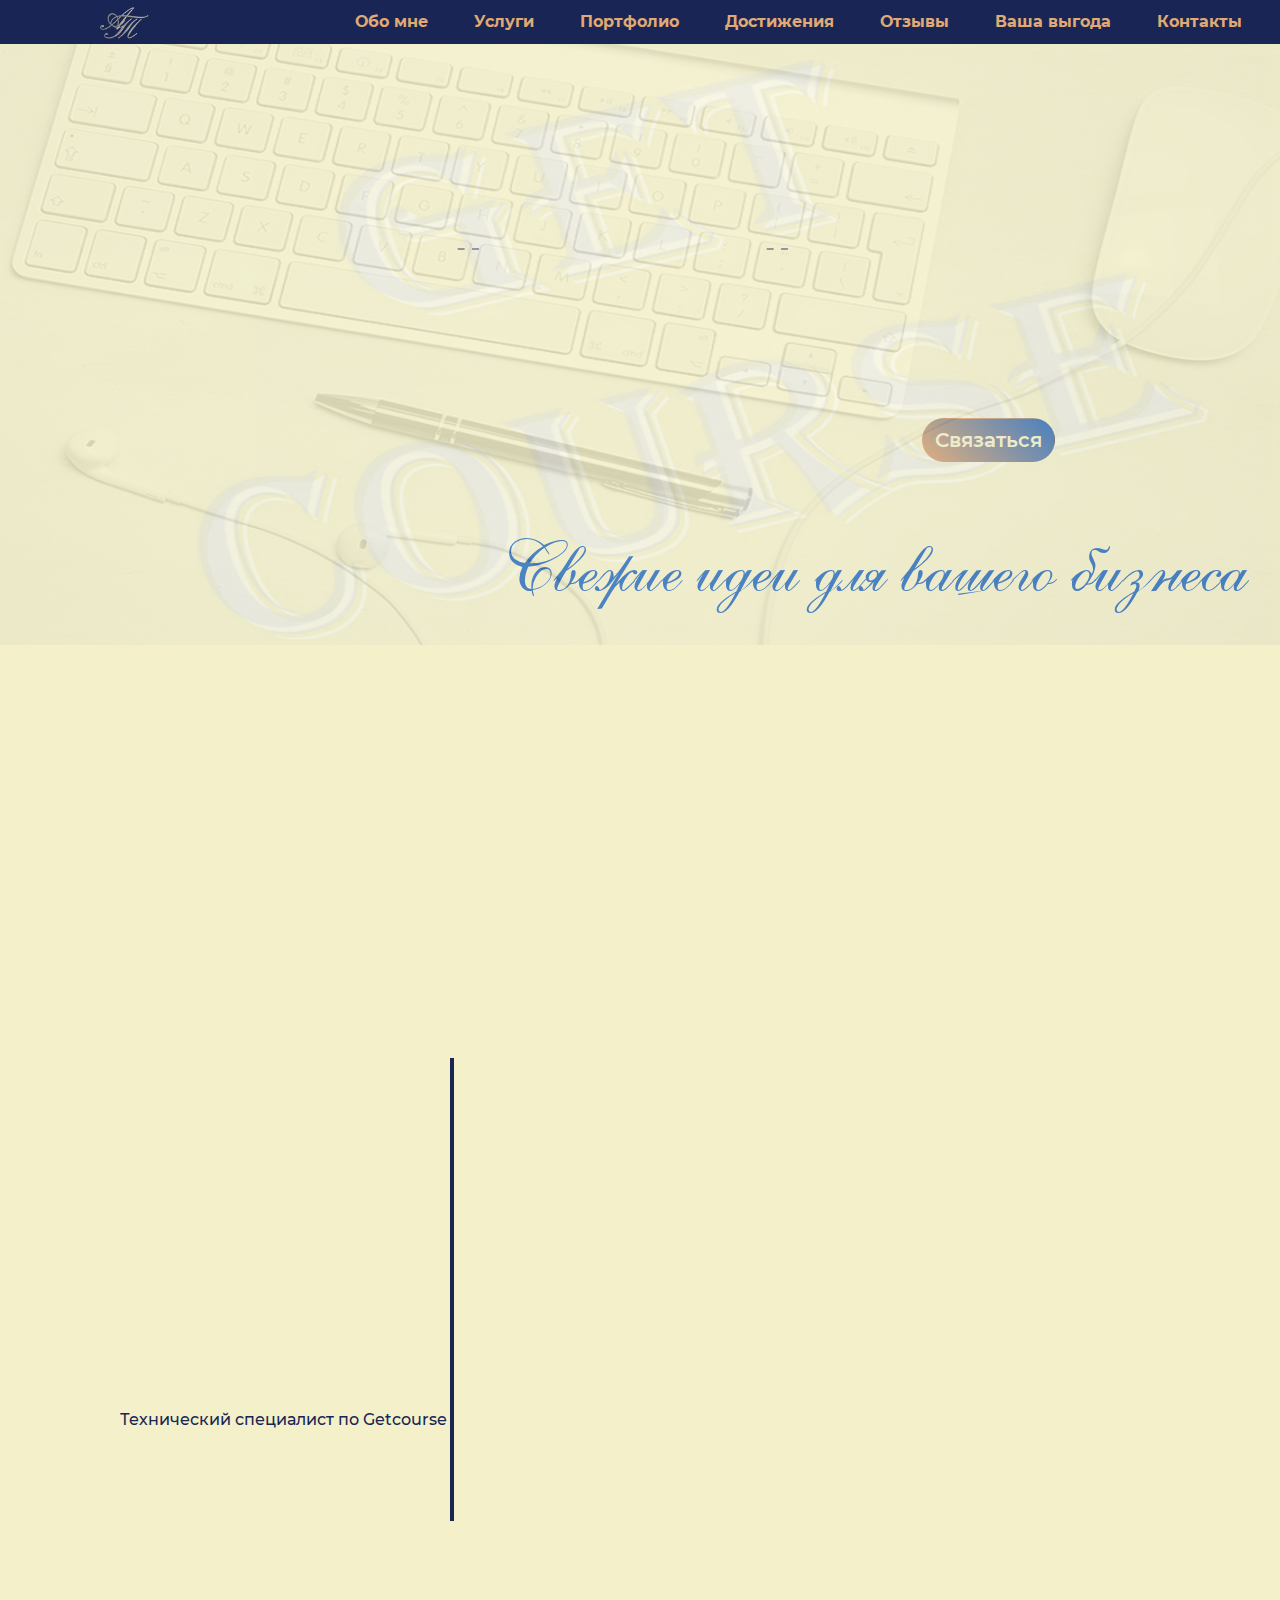
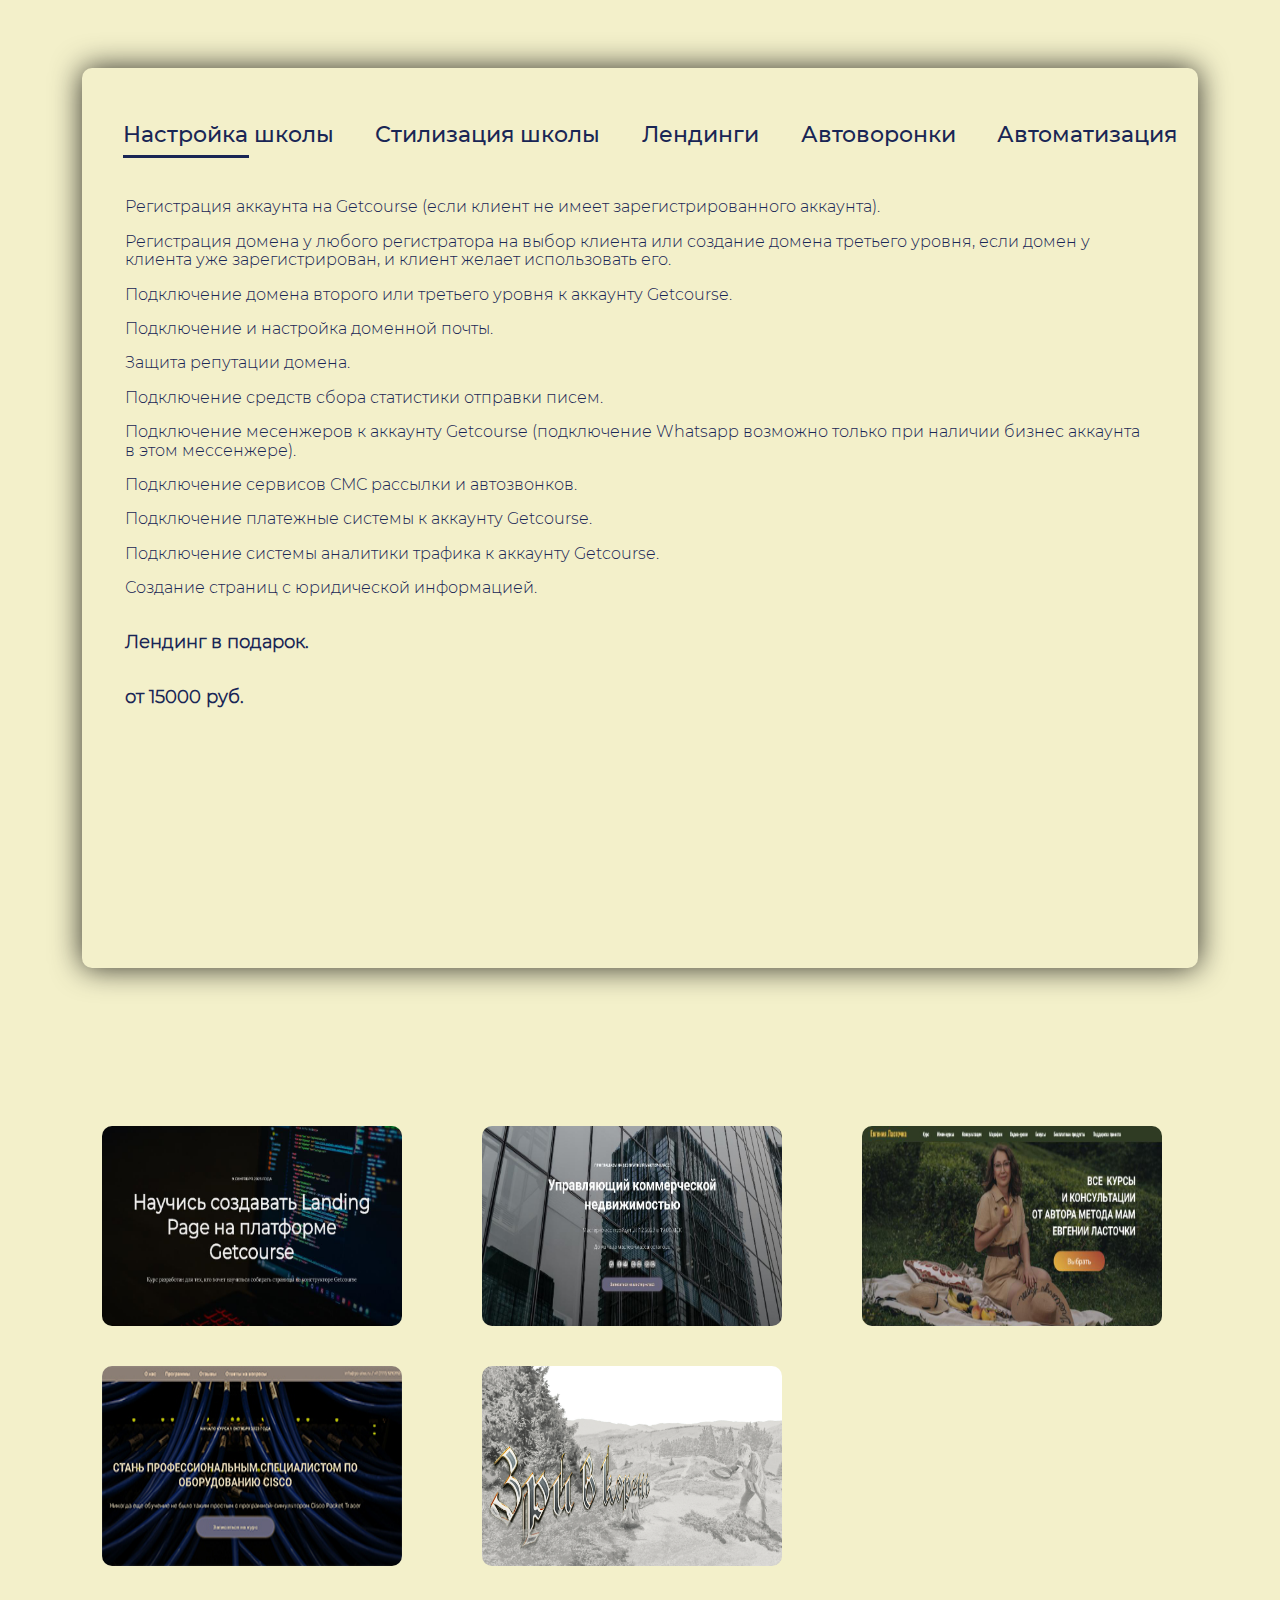
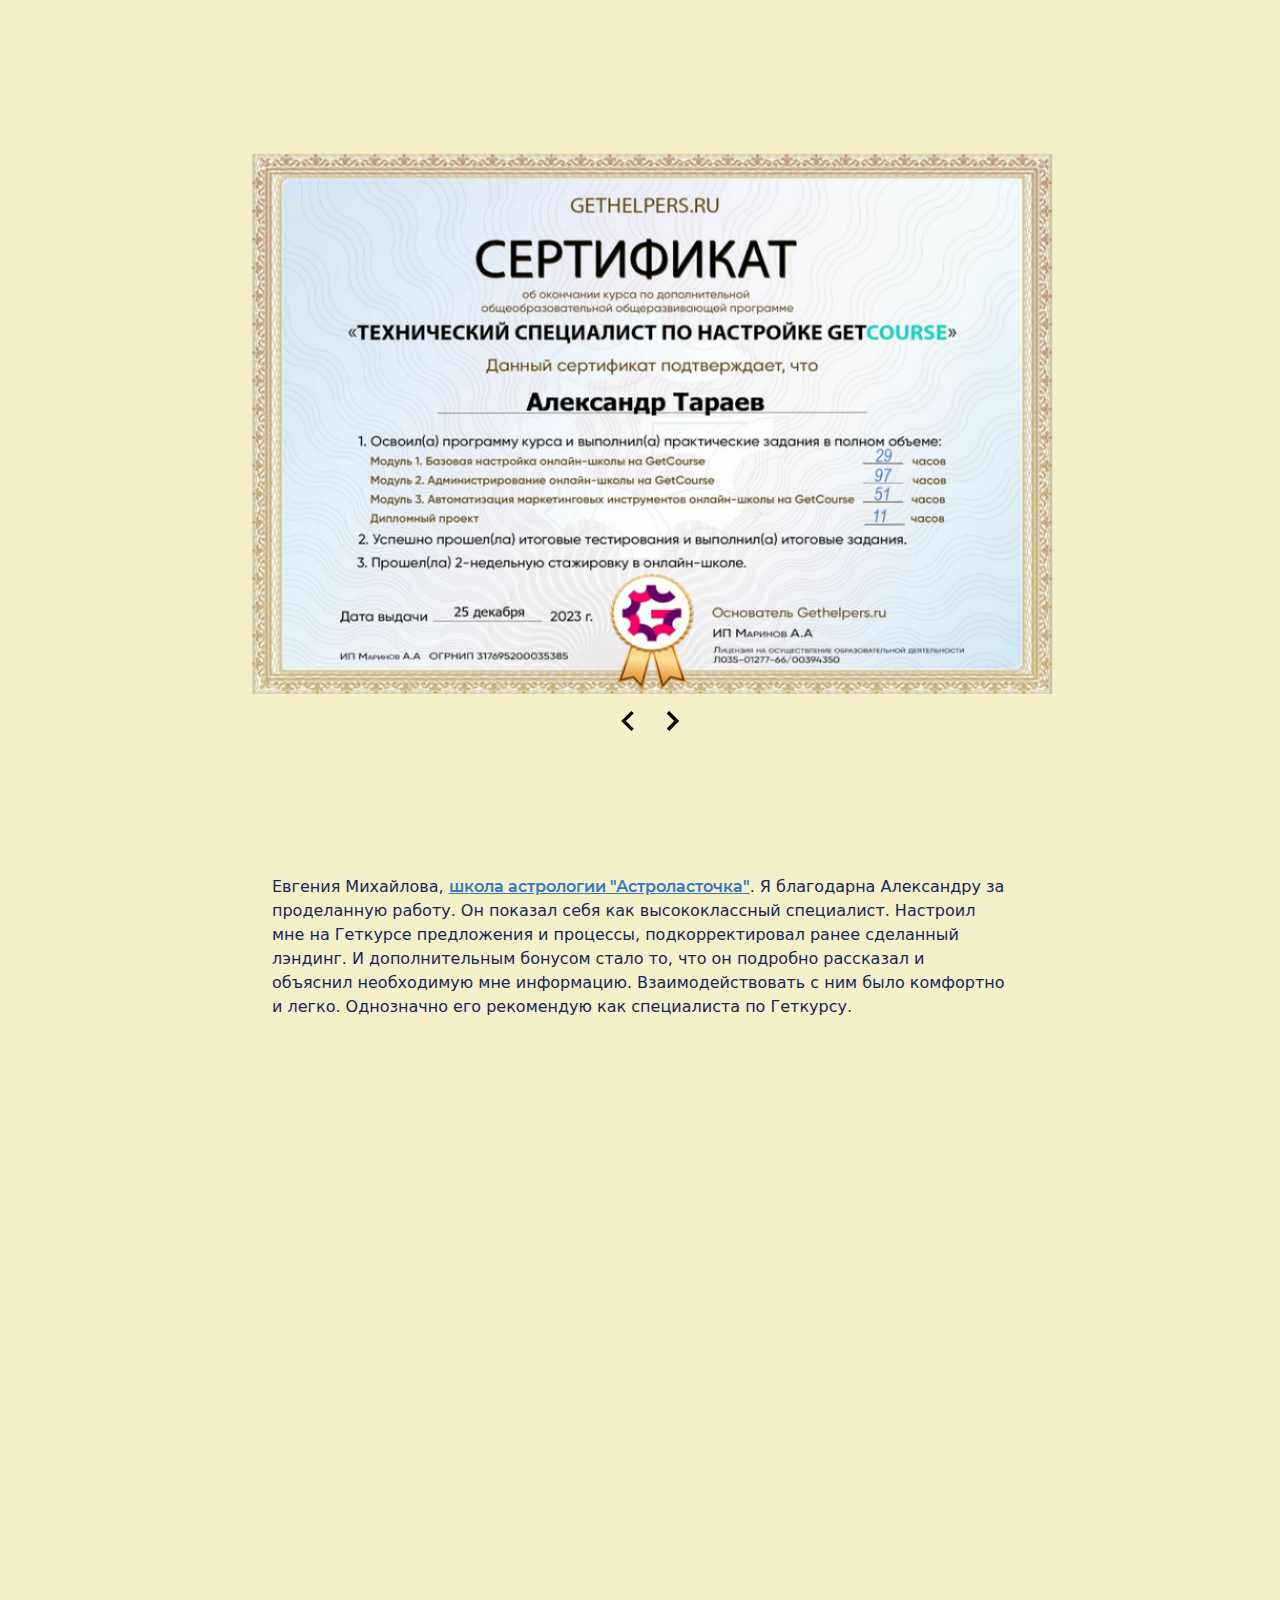
==== index.html @ 16f1591f "rem&benefit1" ====
<!DOCTYPE html>
<html lang="ru">
    <head>
        <meta charset="UTF-8">
        <meta name="viewport" content="width=device-width, initial-scale=1.0">
        <link rel="icon" href="./img/logo/favicon.png" type="image/x-icon">
        <link rel="stylesheet" href="css/bootstrap.min.css">
        <link rel="stylesheet" href="css/animate.min.css">
        <link rel="stylesheet" href="css/owl.carousel.min.css">
        <link rel="stylesheet" href="css/owl.theme.default.min.css">
        <link rel="stylesheet" href="css/style.css">
        <title>Течнический специалист GetCourse</title>
    </head>
    <body>
        <nav class="navbar navbar-expand-lg fixed-top ">
            <a class="navbar-brand" data-value="home" href="#"><img class="nav-logo" src="img/logo/logo_small.png" alt="logo"></a>
            <div class="navbar-collapse " id="navbarSupportedContent">
                <ul class="navbar-nav mr-4 menu">
                    <li class="nav-item menu-item">
                        <a class="nav-link" data-value="about" href="#">Обо мне</a>
                    </li>
                    <li class="nav-item">
                        <a class="nav-link" data-value="services" href="#">Услуги</a>
                    </li>
                    <li class="nav-item">
                        <a class="nav-link" data-value="portfolio" href="#">Портфолио</a>
                    </li>
                    <li class="nav-item">
                        <a class="nav-link" data-value="cert" href="#">Достижения</a>
                    </li>
                    <li class="nav-item">
                        <a class="nav-link" data-value="rem" href="#">Отзывы</a>
                    </li>
                    <li class="nav-item">
                        <a class="nav-link" data-value="benefit" href="#">Ваша выгода</a>
                    </li>
                    <li class="nav-item">
                        <a class="nav-link" data-value="contacts" href="#">Контакты</a>
                    </li>
                </ul>
                <div class="hamburger">
                    <span></span>
                    <span></span>
                    <span></span>
                </div>
            </div>
        </nav>

        <header class="header" id="home">
            <div class="img-wrapper">
                <div class="overlay">
                    <div class="container">
                        <div class="description">
                            <div class="txt-big">
                                <h1>
                                    <b class="text-wrapper row">
                                        <p class="text text-center" id="first">
                                            настройка онлайн школы
                                        </p>
                                    </b>
                
                                    <b class="text-wrapper row">
                                        <p class="text text-center" id="second">
                                            на getcourse под ключ
                                        </p>
                                    </b>
                                </h1>
                            </div>
                            <div class="el row">
                                <div class="offers">
                                    <p class="txt-offer" id="offer1">
                                        настройка школы с нуля
                                    </p>
                                    <p class="txt-offer" id="offer2">
                                        стилизация школы
                                    </p>
                                    <p class="txt-offer" id="offer3">
                                        лендинги
                                    </p>
                                    <p class="txt-offer" id="offer4">
                                        автоворонки
                                    </p>
                                    <p class="txt-offer" id="offer5">
                                        автоматизация
                                    </p>
                                </div>
                                <div class="con">
                                    <form action="#" class="contact-link">
                                        <button  data-value="contacts" class="btn f-btn btn-contact">Связаться</button>
                                    </form>
                                </div>
                            </div>
                            <p class="ideas">
                                Свежие идеи для вашего бизнеса
                            </p>        
                        </div>
                    </div>
                </div>
            </div>
        </header>

        <div class="about" id="about">
            <div class="container">
              <h2 class="text-center header-section wow">Обо мне</h2>
                <div class="row">
                    <!--левая часть-->
                    <div class="col-lg-4 col-md-4 col-sm-12 about-left">
                        <img align="center" src="img/people/IMG_0339_1.jpg" class="img-fluid wow" style="width: 350px; height: 350px;">
                        <span class="text-justify">Технический специалист по Getcourse</span>
                    </div>
                    <!--правая часть-->
                    <div class="col-lg-8 col-md-8 col-sm-12 desc">
                        <div class="col-lg-10 col-md-10 col-sm-12 desc-txt wow">
                            <h3>Александр Тараев</h3>
                            <p>
                                Давайте познакомимся. Меня зовут Александр. Я дипломированный
                                технический специалист по платформе онлайн школ Getcourse. Кроме
                                этого я имею сертификаты по программированию, в частности по веб
                                програмированию. Фотограф - любитель. Хорошо знаю программы компании
                                Adobe: Photoshop, Photoshop Lightroom и Premiera.
                            </p>
                            <p>
                                В своей работе я ориентируюсь на конечного пользователя. Для меня важен
                                прежде всего результат. Всегда открыт для обсуждения проекта и технической
                                помощи. С вниманием отношусь к критике и замечаниям.
                            </p>
                        </div>
                    </div>
                </div>
            </div>
        </div>

        <div class="panel serv" id="services">
            <div class="container">
                <h2 class="text-center header-section wow">Услуги</h2>
                <div class="info-srv info-section col-lg-12 col-md-12 col-sm-12">
                    <div class="info-header-srv">
                        <div class="info-header-tab-srv info-header-tab-active-srv">Настройка школы</div>
                        <div class="info-header-tab-srv">Стилизация школы</div>
                        <div class="info-header-tab-srv">Лендинги</div>
                        <div class="info-header-tab-srv">Автоворонки</div>
                        <div class="info-header-tab-srv">Автоматизация</div>
                    </div>
                    <div class="description-srv fade show">
                        <div class="description-text-srv">
                            <p>Регистрация аккаунта на Getcourse (если клиент не имеет зарегистрированного аккаунта).</p>
                            <p>Регистрация домена у любого регистратора на выбор клиента или создание домена третьего уровня, если домен у клиента уже зарегистрирован, и клиент желает использовать его.</p>
                            <p>Подключение домена второго или третьего уровня к аккаунту Getcourse.</p>
                            <p>Подключение и настройка доменной почты.</p>
                            <p>Защита репутации домена.</p>
                            <p>Подключение средств сбора статистики отправки писем.</p>
                            <p>Подключение месенжеров к аккаунту Getcourse (подключение Whatsapp возможно только при наличии бизнес аккаунта в этом мессенжере).</p>
                            <p>Подключение сервисов СМС рассылки и автозвонков.</p>
                            <p>Подключение платежные системы к аккаунту Getcourse.</p>
                            <p>Подключение системы аналитики трафика к аккаунту Getcourse.</p>
                            <p>Создание страниц с юридической информацией.</p><br>
                            <p class="blink">Лендинг в подарок.</p><br>
                            <p class="price">от 15000 руб.</p>
                        </div>
                    </div>
                    <div class="description-srv fade show">
                        <div class="description-text-srv">
                            <p>У каждой школы должен быть свой фирменный стиль, свои логотипы,
                                цветовая гамма страниц. Этому стилю должны соответствовать и
                                доступы к тренингам и урокам. Getcourse позволяет это реализовать
                                в полной мере.
                            </p><br>
                            <p>Разработка макета стартовой страницы и согласование его с клиентом.</p>
                            <p>Верстка стартовой страницы согласно макету.</p>
                            <p>Разработка логотипа школы (по желанию).</p>
                            <p>Настройка элементов меню согласно выбранной цветовой гамме</p>
                            <p>Настройка внешнего вида страниц с уроками и тренингами.</p><br>
                            <p class="price">от 25000 руб.</p>
                        </div>
                    </div>
                    <div class="description-srv fade show">
                        <div class="description-text-srv">
                            <p>Анализ рынка и конкурентов.</p>
                            <p>Разработка макета страницы и согласование его с клиентом.</p>
                            <p>Если клиент не предоставляет графическую информацию, поиск этой информации на фотостоках.</p>
                            <p>В случае необходимости, дизайн элементов, разработка логотипа и т. д.</p>
                            <p>Верстка страницы согласно макету.</p>
                            <p>В случае необходимости, регистрация домена и привязка домена к аккаунту Getcourse.</p>
                            <p>В случае необходимости размещение страницы у хостера.</p><br>
                            <p class="blink1">* Если вы страницу размещаете на Getcourse, вы должны предоставить мне доступ к аккаунту на Getcourse.</p>
                            <p class="blink1">* На Tilda я верстаю страницу под вашим аккаунтом.</p><br>
                            <p class="price">от 15000 руб.</p>
                        </div>
                    </div>
                    <div class="description-srv fade show">
                        <div class="description-text-srv">
                            <p>Анализ рынка и конкурентов.</p>
                            <p>Взаимодействие с вашим маркетологом.</p>
                            <p>Создание и настройка автовебинаров.</p>
                            <p>Оформление вебинарной комнаты.</p>
                            <p>Создание прогревающих и дожимных рассылок.</p>
                            <p>Создание и настройка обрабатывающих процессов.</p>
                            <p>Настройка аналитики по воронкам.</p>
                            <p>Корректировка воронок в случае необходимости.</p><br>
                            <p class="price">от 25000 руб.</p>
                        </div>
                    </div>
                    <div class="description-srv fade show">
                        <div class="description-text-srv">
                            <p>Создание и настройка автовебинаров.</p>
                            <p>Создание и настройка рассылок и последовательностей рассылок.</p>
                            <p>Сборка автоворонок.</p>
                            <p>Настройка расписания тренингов.</p>
                            <p>Автоматизация доступа учеников к тренингам и урокам.</p>
                            <p>Настройка дипломов.</p>
                            <p>Автоматическая выдача дипломов.</p>
                            <p>Геймификация.</p>
                            <p>Создание, настройка и тестирование процессов.</p>
                            <p>Автоматизация обработки заказов.</p>
                            <p class="price">от 15000 руб.</p>
                        </div>
                    </div>
                </div>
            </div>
        </div>

        <div class="portfolio" id="portfolio">
            <h2 class="text-center header-section wow">Портфолио</h2>
            <div class="container">
                <div class="fon-port portfolio-section">
                    <div class="row portfolio-fon">
                        <div class="col-lg-4 col-md-4 col-sm-12">
                            <a href="https://gc-alex.ru/lpwebinar" target="_blank"><img align="center" src="img/Portfolio/2.jpg" class="img-fluid" style="width: 300px; height: 200px;" alt="Создание лэндингов"></a>
                        </div>
                        <div class="col-lg-4 col-md-4 col-sm-12">
                            <a href="https://gc-alex.ru/building" target="_blank"><img align="center" src="img/Portfolio/3.jpg" class="img-fluid" style="width: 300px; height: 200px;" alt="Рынок недвижимости"></a>
                        </div>
                        <div class="col-lg-4 col-md-4 col-sm-12">
                            <a href="https://astrolastochka.ru/products" target="_blank"><img align="center" src="img/Portfolio/4.jpg" class="img-fluid" style="width: 300px; height: 200px;" alt="Школа астрологии"></a>
                        </div>
                        <div class="col-lg-4 col-md-4 col-sm-12">
                            <a href="https://gc-alex.ru/cisco" target="_blank"><img align="center" src="img/Portfolio/cisco.jpg" class="img-fluid" style="width: 300px; height: 200px;" alt="Cisco"></a>
                        </div>
                        <div class="col-lg-4 col-md-4 col-sm-12">
                            <a href="https://kprutkov.ru" target="_blank"><img align="center" src="img/Portfolio/prutkov.png" class="img-fluid" style="width: 300px; height: 200px;" alt="Путешествтия"></a>
                        </div>
                    </div>
                </div>
            </div>
        </div>

        <div class="cert" id="cert">
            <h2 class="text-center header-section wow">Достижения</h2>
            <div class="container">
                <div class="row cert-section">
                    <div class="owl-carousel owl-theme" id="slider">
                        <div class="slide" id="slide1"><img src="img/certificates/cert1.png" alt="" style="width: 800px; height: 540px;"></div>
                        <div class="slide" id="slide2"><img src="img/certificates/cert2.jpg" alt="" style="width: 800px; height: 540px;"></div>
                        <div class="slide" id="slide3"><img src="img/certificates/cert3.jpg" alt="" style="width: 800px; height: 540px;"></div>
                        <div class="slide" id="slide4"><img src="img/certificates/cert4.jpg" alt="" style="width: 800px; height: 540px;"></div>
                        <div class="slide" id="slide5"><img src="img/certificates/cert5.jpg" alt="" style="width: 800px; height: 540px;"></div>
                        <div class="slide" id="slide6"><img src="img/certificates/cert6.jpg" alt="" style="width: 800px; height: 540px;"></div>
                    </div>
                </div>
            </div>
        </div>

        <div class="rem" id="rem">
            <h2 class="text-center header-section rem-header wow">Отзывы</h2>
            <div class="container">
                <div class="rem-section">
                    <div class="row">
                        <div class="col-lg-2 col-md-2 col-sm-2">
                            <img align="center" src="img/people/evgeniya.jpg" class="img-fluid wow">
                        </div>
                        <div class="col-lg-8 col-md-8 col-sm-8">
                            <p>
                                Евгения Михайлова,
                                <a href="https://astrolastochka.ru/products" target="_blank" class="txt-rem">школа астрологии "Астроласточка"</a>.
                                Я благодарна Александру за проделанную работу. Он
                                показал себя как высококлассный специалист. Настроил
                                мне на Геткурсе предложения и процессы, подкорректировал
                                ранее сделанный лэндинг. И дополнительным бонусом стало
                                то, что он подробно рассказал и объяснил необходимую мне
                                информацию. Взаимодействовать с ним было комфортно и
                                легко. Однозначно его рекомендую как специалиста по Геткурсу.
                            </p>
                        </div>
                    </div>
                </div>
            </div>
        </div>

        <div class="benefit" id="benefit">
            <h2 class="text-center header-section wow">Почему стоит со мной работать</h2>
            <div class="container">
                <div class="benefit-section">
                    <div class="row">
                        <div class="col-lg-4 col-md-4 col-sm-12 benefit-txt benefit-txt-left wow">
                            <p id="first-ben" class="p-txt">
                                Открытость. Всегда открыт для обсуждения проекта и поиска
                                оптимального решения поставленной задачи. Сотрудничество
                                в "слепую" - плохая практика, тогда как общение с заказчиком
                                помогает лучше понять задачу, её нюансы и объём.
                            </p>
                        </div>
                        <div class="col-lg-4 col-md-4 col-sm-12 benefit-txt benefit-txt-right wow">
                            <p id="second-ben" class="p-txt">
                                Индивидуальный подход к каждому заказчику. Не люблю делать
                                все под копирку. Стараюсь сделать так, чтоб ваша школа
                                выгодно отличалась от конкурентов.
                            </p>
                        </div>
                    </div>
                    <div class="row">
                        <div class="col-lg-4 col-md-4 col-sm-12 benefit-txt benefit-txt-left wow">
                            <p id="third-ben" class="p-txt">
                                Экономия времени. Вам не придется разбираться в
                                технических настройках платформы. Вы ставите задачу —
                                я предлагаю оптимальные варианты решения.
                            </p>
                        </div>
                        <div class="col-lg-4 col-md-4 col-sm-12 benefit-txt benefit-txt-right wow">
                            <p id="fourth-ben" class="p-txt">
                                Я не сторонник формулы "Все так делают". Стандартные
                                настройки - не всегда хорошо. Я настраиваю школу под
                                конкретные задачи заказчика. Все мои настройки отвечают
                                двум извечным вопросам "Зачем это сделано?" и "Почему
                                именно так?" на все 100%.
                            </p>
                        </div>
                    </div>
                    <div class="row">
                        <div class="col-lg-4 col-md-4 col-sm-12 benefit-txt benefit-txt-left wow">
                            <p id="fifth-ben" class="p-txt">
                                Я прекрасно понимаю, что ваши сотрудники не должны
                                вникать в технические настройки школы. Поэтому в течении
                                работы с вашим проектом я провожу обучающие зум конференции
                                с вашими сотрудниками.
                            </p>
                        </div>
                        <div class="col-lg-4 col-md-4 col-sm-12 benefit-txt benefit-txt-right wow">
                            <p id="sixth-ben" class="p-txt">
                                Геткурс - сложная, постоянно меняющаяся и развивающаяся
                                платформа. Если при очередном апгрейде Геткурса что-то
                                перестает правильно работать, я осуществляю 3 месячную
                                бесплатную техническую поддержку.
                            </p>
                        </div>
                    </div>
                </div>
            </div>
        </div>

        <script type="text/javascript" src="js/jquery-3.7.1.min.js"></script>
        <script type="text/javascript" src="js/bootstrap.min.js"></script>
        <script src="js/owl.carousel.min.js"></script>
        <script src="js/wow.min.js"></script>
        <!-- <script src="js/lib/nodemailer.js"></script> -->
        <script type="text/javascript" src='js/main.js'></script>
    </body>
</html>
---- css/style.css ----
@font-face {
    font-family: 'Asylbek';
    src: url("../fonts/vAsylm02.ttf") format("truetype");
    font-weight: normal;
    font-style: normal;
}

@font-face {
    font-family: 'Montserrat 300';
    src: url("../fonts/Montserrat-Light.ttf") format("truetype");
    font-weight: 300;
    font-style: normal;
}

@font-face {
    font-family: 'Montserrat 400';
    src: url("../fonts/Montserrat-Regular.ttf") format("truetype");
    font-weight: 400;
    font-style: normal;
}

@font-face {
    font-family: 'Montserrat 500';
    src: url("../fonts/Montserrat-Medium.ttf") format("truetype");
    font-weight: 500;
    font-style: normal;
}

@font-face {
    font-family: 'Montserrat 600';
    src: url("../fonts/Montserrat-SemiBold.ttf") format("truetype");
    font-weight: 600;
    font-style: normal;
}

@font-face {
    font-family: 'Montserrat 700';
    src: url("../fonts/Montserrat-Bold.ttf") format("truetype");
    font-weight: 700;
    font-style: normal;
}

@font-face {
    font-family: 'Montserrat 800';
    src: url("../fonts/Montserrat-ExtraBold.ttf") format("truetype");
    font-weight: 800;
    font-style: normal;
}

@font-face {
    font-family: 'Montserrat 900';
    src: url("../fonts/Montserrat-Black.ttf") format("truetype");
    font-weight: 900;
    font-style: normal;
}

body{
	padding: 0;
	margin: 0;
	background-color:#F3F0CA;
    color: #192655;
    overflow-x: hidden;
}

.fade {
    -webkit-animation-name: fade;
            animation-name: fade;
    -webkit-animation-duration: 3.5s;
            animation-duration: 3.5s;
    -webkit-animation-name: fade;
    -webkit-animation-duration: 3.5s;
}

@-webkit-keyframes fade {
    from {
      opacity: 0;
    }
    to {
      opacity: 1;
    }
}

@keyframes fade {
    from {
      opacity: 0;
    }
    to {
      opacity: 1;
    }
}

html,h1,h2,h3,h4,h5,h6{
	font-family: "Montserrat 800";
}

a {
    font-family: "Montserrat 700";
    color: #E1AA74;
}

::-webkit-scrollbar {
  width: 20px;
}

/* Track */
::-webkit-scrollbar-track {
  box-shadow: inset 0 0 5px grey;
  border-radius: 10px;
}

::-webkit-scrollbar {
    width: 15px;
}

/* Handle */
::-webkit-scrollbar-thumb {
  background: #E1AA74;
  border-radius: 10px;
}

.navbar {
    background:#192655;
    height: 44px;
}

.nav-link , .navbar-brand {
    color: #E1AA74;
    cursor: pointer;
}

.nav-logo {
    margin-top: 2px;
    margin-left: 100px;
    height: 32px;
}

.nav-link {
    margin-right: 30px !important;
}

.nav-link:hover {
    background: #E1AA74;
    color: #3876BF;
}

.navbar-collapse {
    justify-content: flex-end;
}

.navbar-toggler {
     background:#F3F0CA !important;
}

.hamburger {
    display: none;
}

.header {
    height: 645px;
}

.img-wrapper {
    position: relative;
    height: 645px;
    width: 100%;
    left: 0 !important;
    top: 0 !important;
    background:url(../img/bg/headerback.jpg) no-repeat;
    background-size: 100% 645px !important;
}

.overlay {
    position: absolute;
    height: 645px;
    width: 100%;
    left: 0;
    top: 0;
    background-image: url('../img/bg/getcorse.jpg');
    background-size: 100% 645px !important;
    opacity: 0.87;
}

.txt-big {
    height: 208px;
    margin-top: 130px;
}

h1 {
    font-size: 52px;
    color: #192655;
    line-height: 1.7;
    position: absolute;
    text-align: center;
    top: 250px;
    left: 650px;
    transform: translate(-50%, -50%);
    text-transform: uppercase;
    width: 900px;
}

h1 em {
  white-space: nowrap;
}

.text-wrapper{
  overflow: hidden;
  display: block;
}

.text{
  animation: slideUp 1s forwards;
  display: inline-block;
  transform: translateY(100%);
}

h1 .text-wrapper:nth-of-type(1) .text{
  animation-delay: 0s;
}

h1 .text-wrapper:nth-of-type(2) .text{
  animation-delay: 0.5s;
}

@keyframes slideUp {
  0% {
    transform: translateY(100%);
    opacity: 0;
  }
  100% {
    transform: translateY(0%);
    opacity: 1;
  }
}

.txt-offer {
    position: absolute;
    padding-top: 0;
    margin-top: 0;
    color: #192655;
    font-family: 'Montserrat 400';
    font-size: 18px;
    text-transform: uppercase;
}

#offer1 {
    top: 380px;
    transform: translateY(-50%);
    margin-left: -500px;
    -webkit-animation-name: offer1;
            animation-name: offer1;
    -webkit-animation-duration: 1.5s;
            animation-duration: 1.5s;
    -webkit-animation-fill-mode: forwards;
            animation-fill-mode: forwards;
    -webkit-animation-delay: 0.3s;
            animation-delay: 0.3s;
}

@keyframes offer1 {
    0% {
      margin-left: -500px;
    }
    100% {
        margin-left: 149px;
    }
}

@-webkit-keyframes offer1 {
    0% {
        margin-left: -500px;
      }
      100% {
          margin-left: 149px;
      }  
}

#offer2 {
    top: 405px;
    transform: translateY(-50%);
    margin-left: -500px;
    -webkit-animation-name: offer2;
            animation-name: offer2;
    -webkit-animation-duration: 1.5s;
            animation-duration: 1.5s;
    -webkit-animation-fill-mode: forwards;
            animation-fill-mode: forwards;
    -webkit-animation-delay: .6s;
            animation-delay: .6s;
}

@keyframes offer2 {
    0% {
      margin-left: -500px;
    }
    100% {
        margin-left: 149px;
    }
}

@-webkit-keyframes offer2 {
    0% {
        margin-left: -500px;
      }
      100% {
          margin-left: 149px;
      }  
}

#offer3 {
    top: 430px;
    transform: translateY(-50%);
    margin-left: -500px;
    -webkit-animation-name: offer3;
            animation-name: offer3;
    -webkit-animation-duration: 1.5s;
            animation-duration: 1.5s;
    -webkit-animation-fill-mode: forwards;
            animation-fill-mode: forwards;
    -webkit-animation-delay: .9s;
            animation-delay: .9s;
}

@keyframes offer3 {
    0% {
      margin-left: -500px;
    }
    100% {
        margin-left: 149px;
    }
}

@-webkit-keyframes offer3 {
    0% {
        margin-left: -500px;
      }
      100% {
          margin-left: 149px;
      }  
}

#offer4 {
    top: 455px;
    transform: translateY(-50%);
    margin-left: -500px;
    -webkit-animation-name: offer4;
            animation-name: offer4;
    -webkit-animation-duration: 1.5s;
            animation-duration: 1.5s;
    -webkit-animation-fill-mode: forwards;
            animation-fill-mode: forwards;
    -webkit-animation-delay: 1.2s;
            animation-delay: 1.2s;
}

@keyframes offer4 {
    0% {
      margin-left: -500px;
    }
    100% {
        margin-left: 149px;
    }
}

@-webkit-keyframes offer4 {
    0% {
        margin-left: -500px;
      }
      100% {
          margin-left: 149px;
      }  
}

#offer5 {
    top: 480px;
    transform: translateY(-50%);
    margin-left: -500px;
    -webkit-animation-name: offer5;
            animation-name: offer5;
    -webkit-animation-duration: 1.5s;
            animation-duration: 1.5s;
    -webkit-animation-fill-mode: forwards;
            animation-fill-mode: forwards;
    -webkit-animation-delay: 1.5s;
            animation-delay: 1.5s;
}

@keyframes offer5 {
    0% {
      margin-left: -500px;
    }
    100% {
        margin-left: 149px;
    }
}

@-webkit-keyframes offer5 {
    0% {
        margin-left: -500px;
      }
      100% {
          margin-left: 149px;
      }  
}

.contact-link {
    margin-top: 70px;
    margin-left: 820px;
}

.f-btn {
    margin: 10px 20px;
    border-radius: 30px;
    background-image: linear-gradient(45deg, #192655 0%, #E1AA74 50%, #3876BF  100%);
    background-position: 100% 0;
    background-size: 200% 200%;
    font-family: 'Montserrat 600';
    color: #F3F0CA;
    font-size: 20px;
    transition: .5s;
    -webkit-animation: btn-con 7s forwards;
            animation: btn-con 7s forwards;
}

.f-btn:hover {
    background-position: 0 0;
}

@keyframes btn-con {
    from {
        opacity: 0;
    }
}

@-webkit-keyframes btn-con {
    from {
        opacity: 0;
    }
}

.ideas {
    position: absolute;
    color: #3876BF;
    font-family: 'Asylbek';
    font-size: 72px;
    top: 570px;
    transform: translateY(-50%);
    left: 500px;
    width: 755px;
    white-space:nowrap;
    overflow:hidden;
    -webkit-animation: ideas 2s steps(50, end);
    animation: ideas 2s steps(50, end);
}

@keyframes ideas {
    from { width: 0; }
}

@-webkit-keyframes ideas {
    from { width: 0; }
}




.about {
    margin: 10px 0;
    padding: 10px;
}

.header-section {
    position: static;
    color:#192655;
    font-size: 48px;
    margin: 40px auto;
    -webkit-animation: header_s 3s;
    animation: header_s 3s;
}

@keyframes header_s {
    from {opacity: 0;}
}

@-webkit-keyframes header_s {
    from {opacity: 0;}
}

.about img {
    height: 350px;
    width: 350px;
    border-radius: 50%;
    border-style: solid;
    border-width: 5px;
    border-color: #192655;
    -webkit-animation: port 5s;
    animation: port 5s;
}

@keyframes port {
    0% {
        border-radius: 0%;
        border-style: solid;
        border-width: 0px;
    }
    75% {
        border-radius: 50%;
        border-width: 0px;
    }
    100% {
        border-width: 5px;
    }
}

@-webkit-keyframes port {
    0% {
        border-radius: 0%;
        border-style: solid;
        border-width: 0px;
    }
    75% {
        border-radius: 50%;
        border-width: 0px;
    }
    100% {
        border-width: 5px;
    }
}

.about span {
    font-family: 'Montserrat 500';
    font-size: 16px;
    display: block;
    color: #192655;
    position: absolute;
    left: 120px;
}

.about .desc {
    padding: 30px;
    border-left:4px solid #192655;
}

.desc-txt {
    -webkit-animation: about-desc 3s;
    animation: about-desc 3s;
}

@keyframes about-desc {
    from {
        margin-left: 110%;
        opacity: 0;
    }
}

@-webkit-keyframes about-desc {
    from {
        margin-left: -110%;
        opacity: 0;
    }
}

.about .desc h3 {
    color: #192655;
    font-size: 36px;
}

.about .desc p {
    line-height:2;
    color:#192655;
}




.serv {
    position: static;
    margin-top: 20px;
}

.info-section {
    margin: 20px auto;
    margin-top: 10px;
    height: 100vh;
    border-radius: 10px;
    padding: 50px 0 50px 20px;
    box-shadow: 0px 0px 30px rgba(0, 0, 0, 0.8);
}

.info-header-srv {
    width: 100%;
    height: 50px;
    display: -webkit-box;
    display: -webkit-flex;
    display: -ms-flexbox;
    display: flex;
    -webkit-justify-content: space-around;
        -ms-flex-pack: distribute;
            justify-content: space-around;
}

.info-header-tab-srv {
    color: #192655;
    font-family: 'Montserrat 500';
    font-size: 22px;
    cursor: pointer;
}

.info-header-tab-srv:after {
    content: '';
    display: block;
    width: 0%;
    height: 3px;
    background-color: #192655;
    margin-top: 4px;
    -webkit-transition: 0.4s;
            transition: 0.4s;
}

.info-header-tab-active-srv:after {
    content: '';
    display: block;
    width: 60%;
    height: 3px;
    background-color: #192655;
    margin-top: 4px;
}

.info-header-tab-srv:hover:after {
    width: 60%;
}

.info-tabcontent-srv {
    width: 100%;
    display: -webkit-box;
    display: -webkit-flex;
    display: -ms-flexbox;
    display: flex;
    padding-top: 50px;
    -webkit-transition: 0.3s;
            transition: 0.3s;
}

.description-text-srv {
    margin: 0 auto;
    margin-top: 30px;
    color: #192655;
    font-family: 'Montserrat 300';
    font-size: 16px;
    line-height: 1.15;
    padding-right: 25px;
    width: 1050px;
}

.fade {
    opacity: 1;
}

.info-srv .hide {
    display: none;
}

.blink {
    font-size: 18px;
    font-weight: 700;
    -webkit-animation: blink 2s linear infinite;
    animation: blink 2s linear infinite;
}
  
@-webkit-keyframes blink {
    0% { color: rgba(0, 255, 0, 1); }
    50% { color: rgba(255, 255, 0, 1); }
    100% { color: rgba(0, 255, 0, 1); }
}
  
@keyframes blink {
    0% { color: rgba(0, 255, 0, 1); }
    50% { color: rgba(255, 255, 0, 1); }
    100% { color: rgba(0, 255, 0, 1); }
}

.blink1 {
    font-size: 18px;
    -webkit-animation: blink1 4s linear infinite;
    animation: blink1 4s linear infinite;
}

@-webkit-keyframes blink1 {
    0% { color: rgba(255, 0, 0, 1); }
    50% { color: rgba(255, 0, 255, 1); }
    100% { color: rgba(255, 0, 0, 1); }
}
  
@keyframes blink1 {
    0% { color: rgba(255, 0, 0, 1); }
    50% { color: rgba(255, 0, 255, 1); }
    100% { color: rgba(255, 0, 0, 1); }
}

.price {
    font-size: 18px;
    font-weight: 700;
}




.portfolio {
    margin: 30px 0;
    position: relative; 
}

.portfolio img {
     height: 200px;
     width: 300px;
     margin: 20px;
     border-radius: 10px;
     transition: all 1s;
}

.portfolio img:hover {
    transform: scale(1.2);
}



#slider {
    margin-left: 10px;
}

.slide {
    margin-left: 160px;
    margin-top: 30px;
    height: 540px;
    width: 800px;
}

.slide img {
    height: 100%;
    width: 100%;
}




.txt-rem {
    font-family: 'Montserrat 600';
    color: #3876BF;
}

.rem-section {
    overflow-y: auto;
    overflow-x: hidden;
    height: auto;
}




.benefit-section {
    height: 1050px;
    margin: 10px auto;
    padding: 20px 0 50px 20px;
}

.benefit-txt {
    display: inline-block;
    width: 350px;
    height: auto;
    font-family: 'Montserrat 300';
    font-size: 16px;
    color: #192655;
    padding: 10px;
}

.benefit-txt-left {
    border-radius: 20px;
    border-style: solid;
    border-width: 5px;
    border-color: #192655;
    text-align: center;
    margin-left: 150px;
    transition: all 1s;
}

.benefit-txt-left:hover {
    color: #3876BF;
    background-color: #E1AA74;
    transform: skewY(-10deg);
}

.benefit-txt-right {
    border-radius: 20px;
    border-style: solid;
    border-width: 5px;
    border-color: #192655;
    text-align: center;
    margin-left: 600px;
    transition: all 1s;
}

.benefit-txt-right:hover {
    color: #3876BF;
    background-color: #E1AA74;
    transform: skewY(10deg);
}

.p-txt {
    padding-top: 15px;
}





.thin {
    margin-left: 4em;
    margin-top: 2em;
    font-family: 'Montserrat 400';
    font-size: 18px;
}

.bold {
    position: relative;
    margin-top: 2em;
    margin-left: -1.5em;
    font-family: 'Montserrat 700';
    font-size: 20px;
}

.small-bold {
    margin-top: 2em;
    margin-left: 3.5em;
    width: 45em;
    font-family: 'Montserrat 700';
    font-size: 18px;
}

.thin-par {
    margin-left: 3.5em;
    margin-top: 1em;
    width: 45em;
    font-family: 'Montserrat 400';
    font-size: 18px;
}

@media ( max-width: 1200px ) {
    
    
    
    
    .thin {
        margin-left: 4em;
        margin-top: 2em;
        font-size: 17px;
    }
    
    .bold {
        margin-top: 2em;
        margin-left: 2.5em;
        font-size: 19px;
    }
    
    .small-bold {
        margin-top: 2em;
        margin-left: 3.5em;
        width: 45em;
        font-size: 17px;
    }
    
    .thin-par {
        margin-left: 3.5em;
        margin-top: 1em;
        width: 45em;
        font-size: 17px;
    }
}

@media ( max-width: 992px ) {
    



    .thin {
        margin-left: 4em;
        margin-top: 2em;
        font-size: 17px;
    }
    
    .bold {
        margin-top: 2em;
        margin-left: 8.3em;
        font-size: 18px;
    }
    
    .small-bold {
        margin-top: 2em;
        margin-left: 4em;
        width: 40em;
        font-size: 16px;
    }
    
    .thin-par {
        margin-left: 4em;
        margin-top: 1em;
        width: 40em;
        font-size: 16px;
    }
}

@media ( max-width: 768px ) {
    
    
    
    
    .thin {
        margin-left: 4.3em;
        margin-top: 2em;
        font-size: 15px;
    }
    
    .bold {
        margin-top: 2em;
        margin-left: 9.4em;
        font-size: 17px;
    }
    
    .small-bold {
        margin-top: 2em;
        margin-left: 4em;
        width: 35em;
        font-size: 16px;
    }
    
    .thin-par {
        margin-left: 4.2em;
        margin-top: 1em;
        width: 35em;
        font-size: 15px;
    }
}

@media ( max-width: 576px ) {
    



    .thin {
        margin-left: 2em;
        margin-top: 2em;
        font-size: 15px;
    }
    
    .bold {
        margin-top: 2em;
        margin-left: 14em;
        font-size: 16px;
    }
    
    .small-bold {
        margin-top: 2em;
        margin-left: 2em;
        width: 35em;
        font-size: 15px;
    }
    
    .thin-par {
        margin-left: 2em;
        margin-top: 1em;
        width: 35em;
        font-size: 14px;
    }
}

@media ( max-width: 326px ) {
    



    .thin {
        margin-left: 2em;
        margin-top: 2em;
        font-size: 15px;
    }
    
    .bold {
        margin-top: 2em;
        margin-left: 14em;
        font-size: 16px;
    }
    
    .small-bold {
        margin-top: 2em;
        margin-left: 2em;
        width: 35em;
        font-size: 15px;
    }
    
    .thin-par {
        margin-left: 2em;
        margin-top: 1em;
        width: 35em;
        font-size: 14px;
    }
}
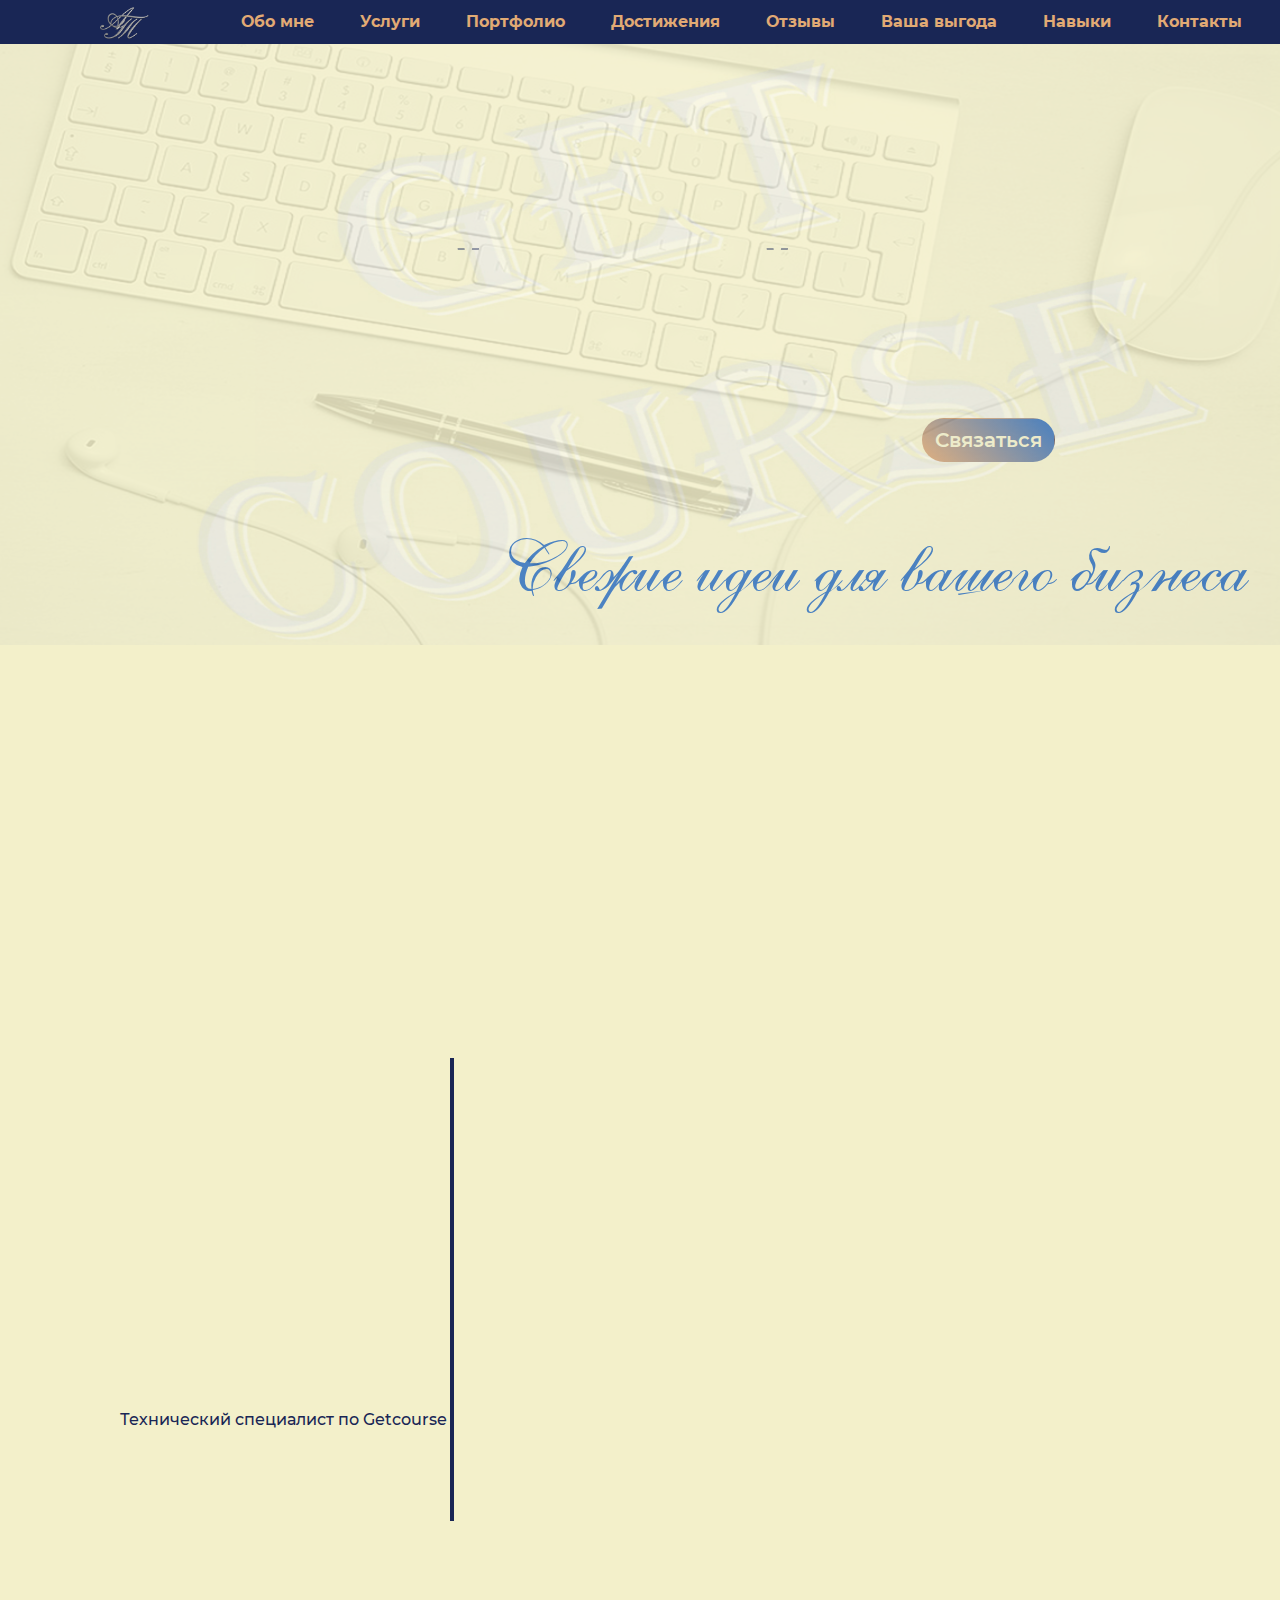
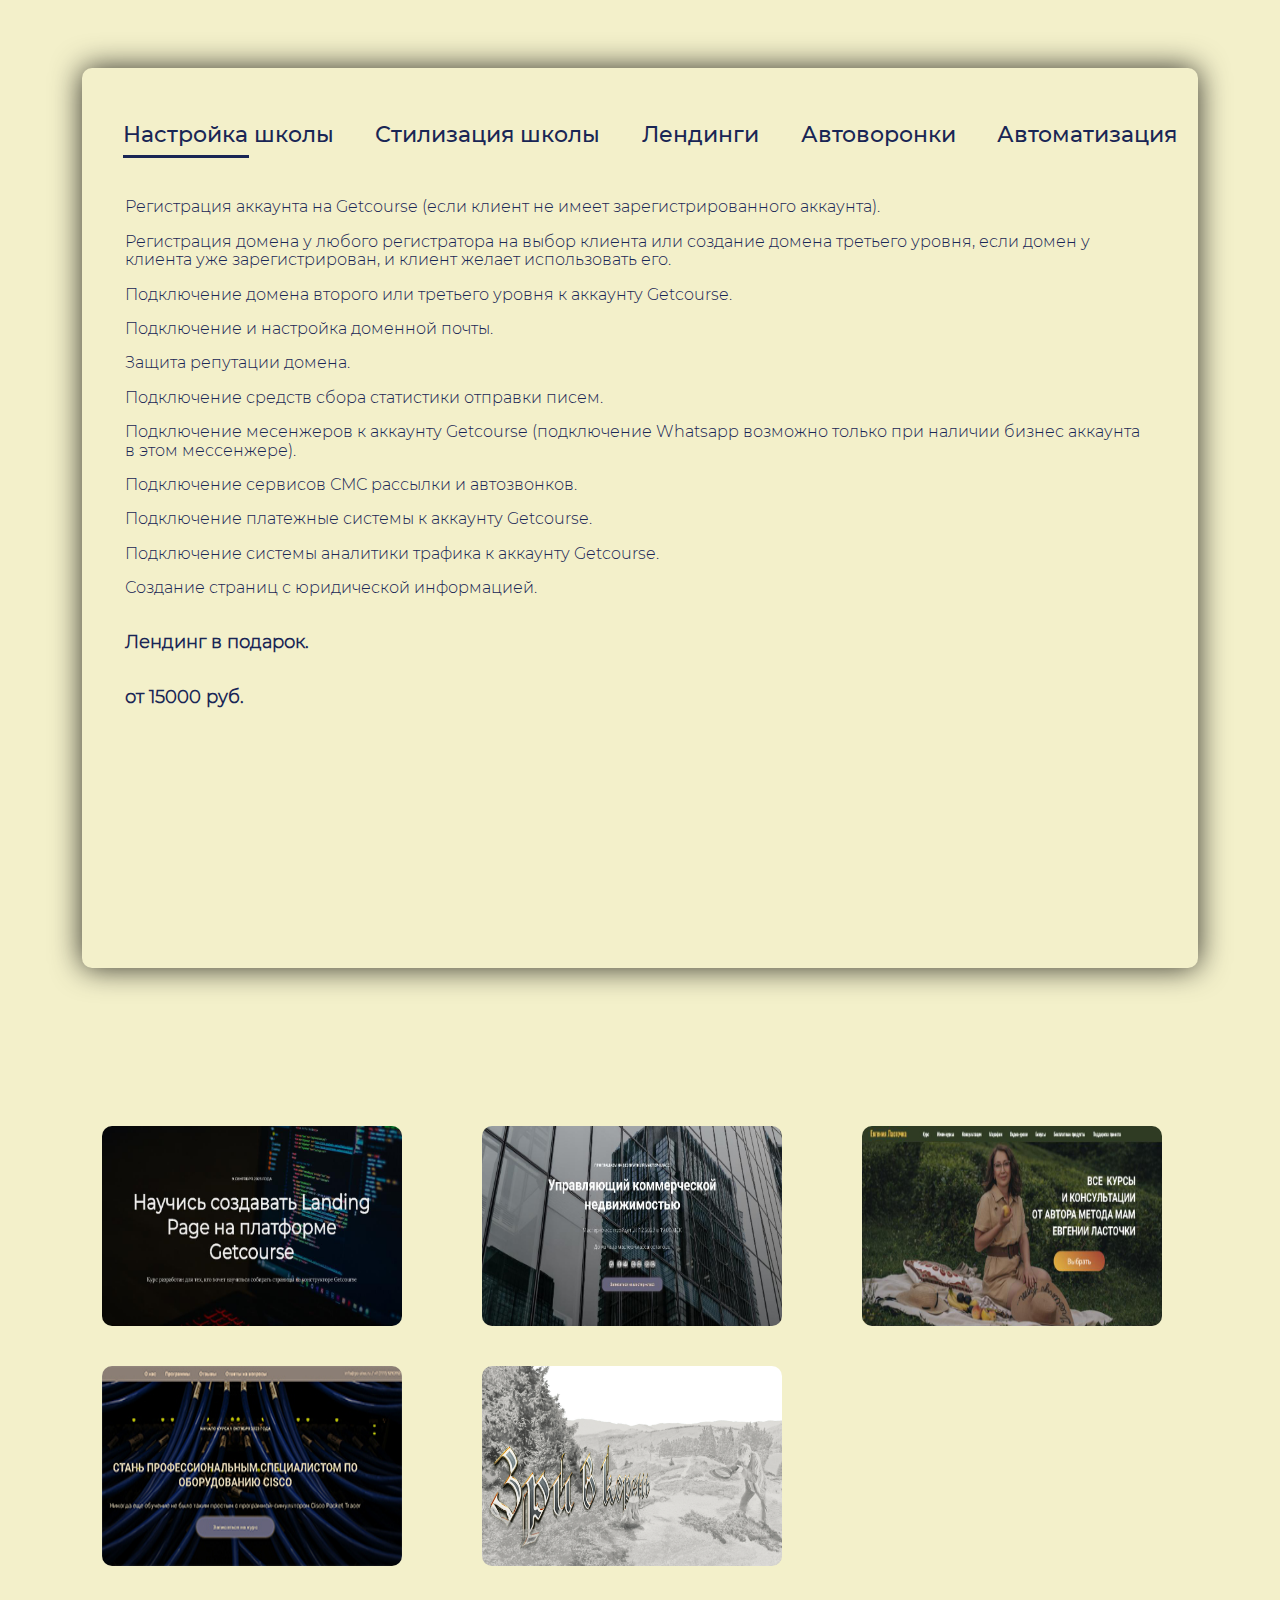
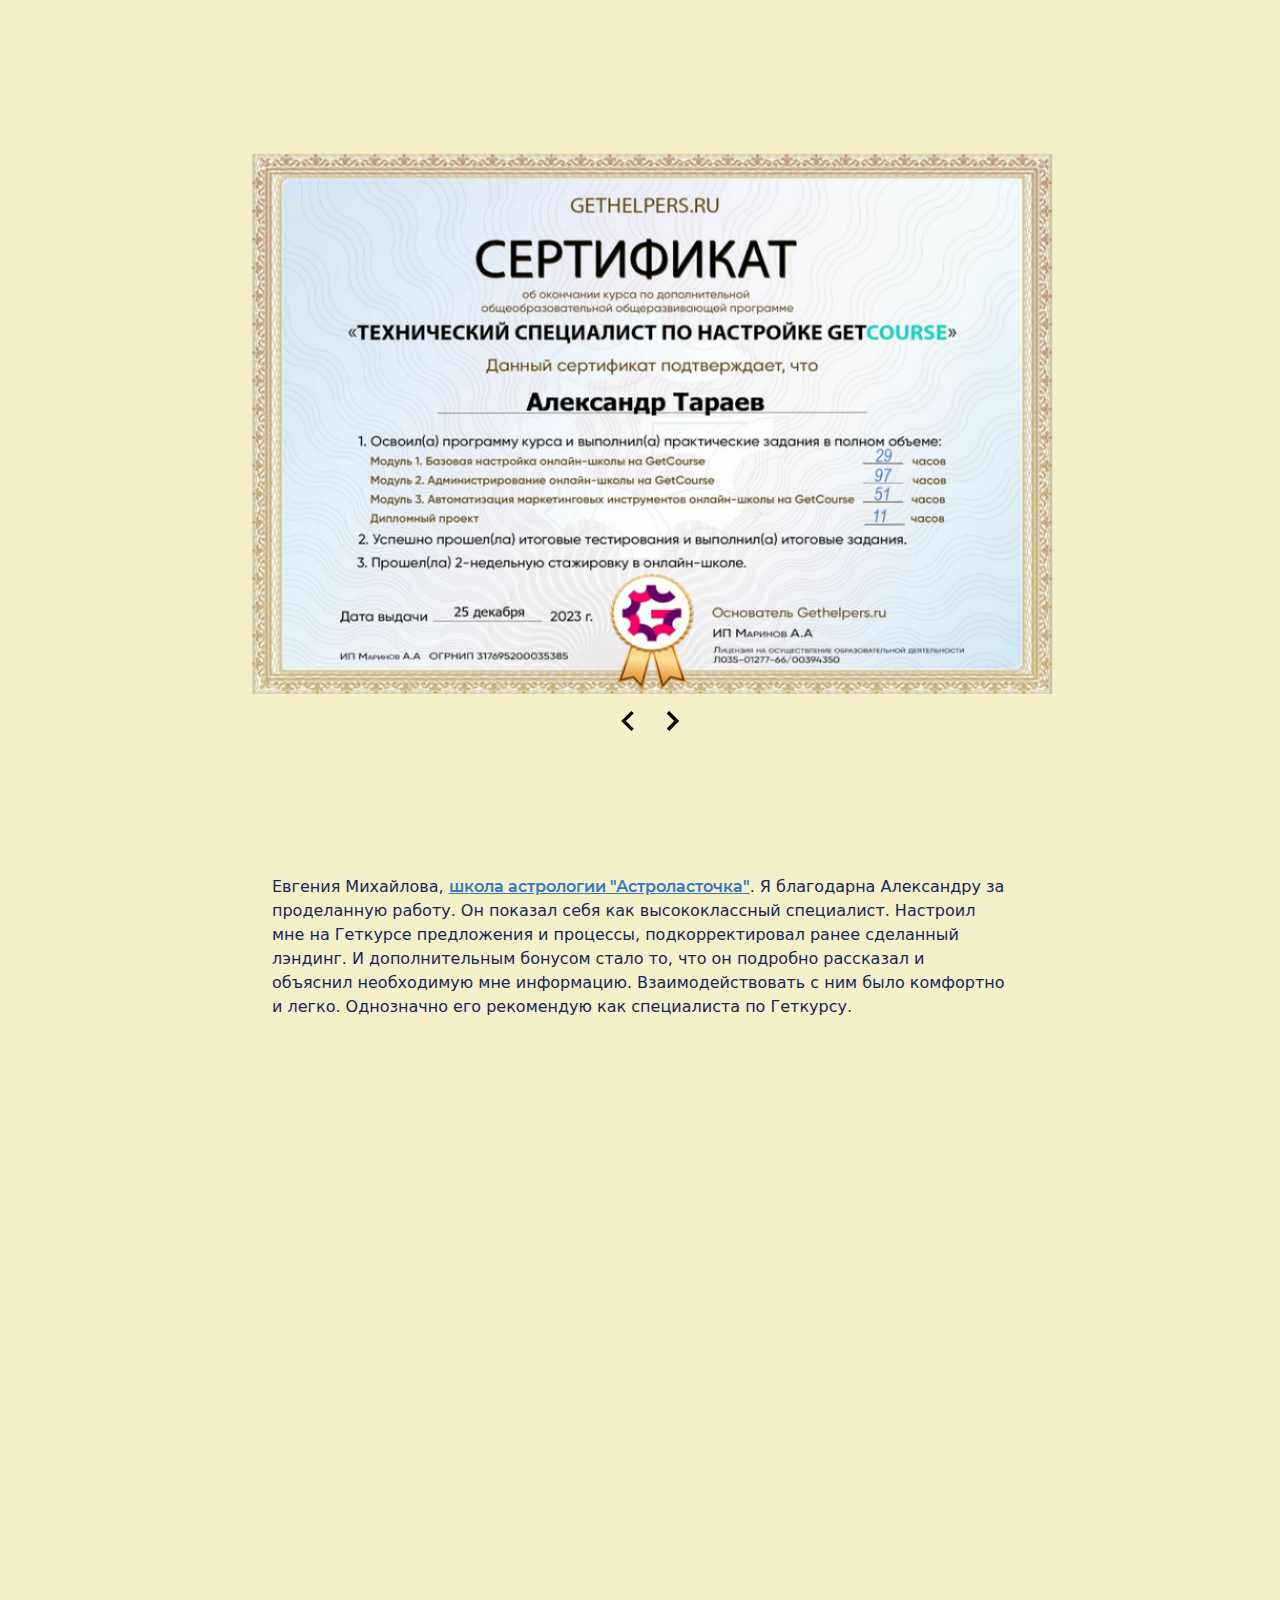
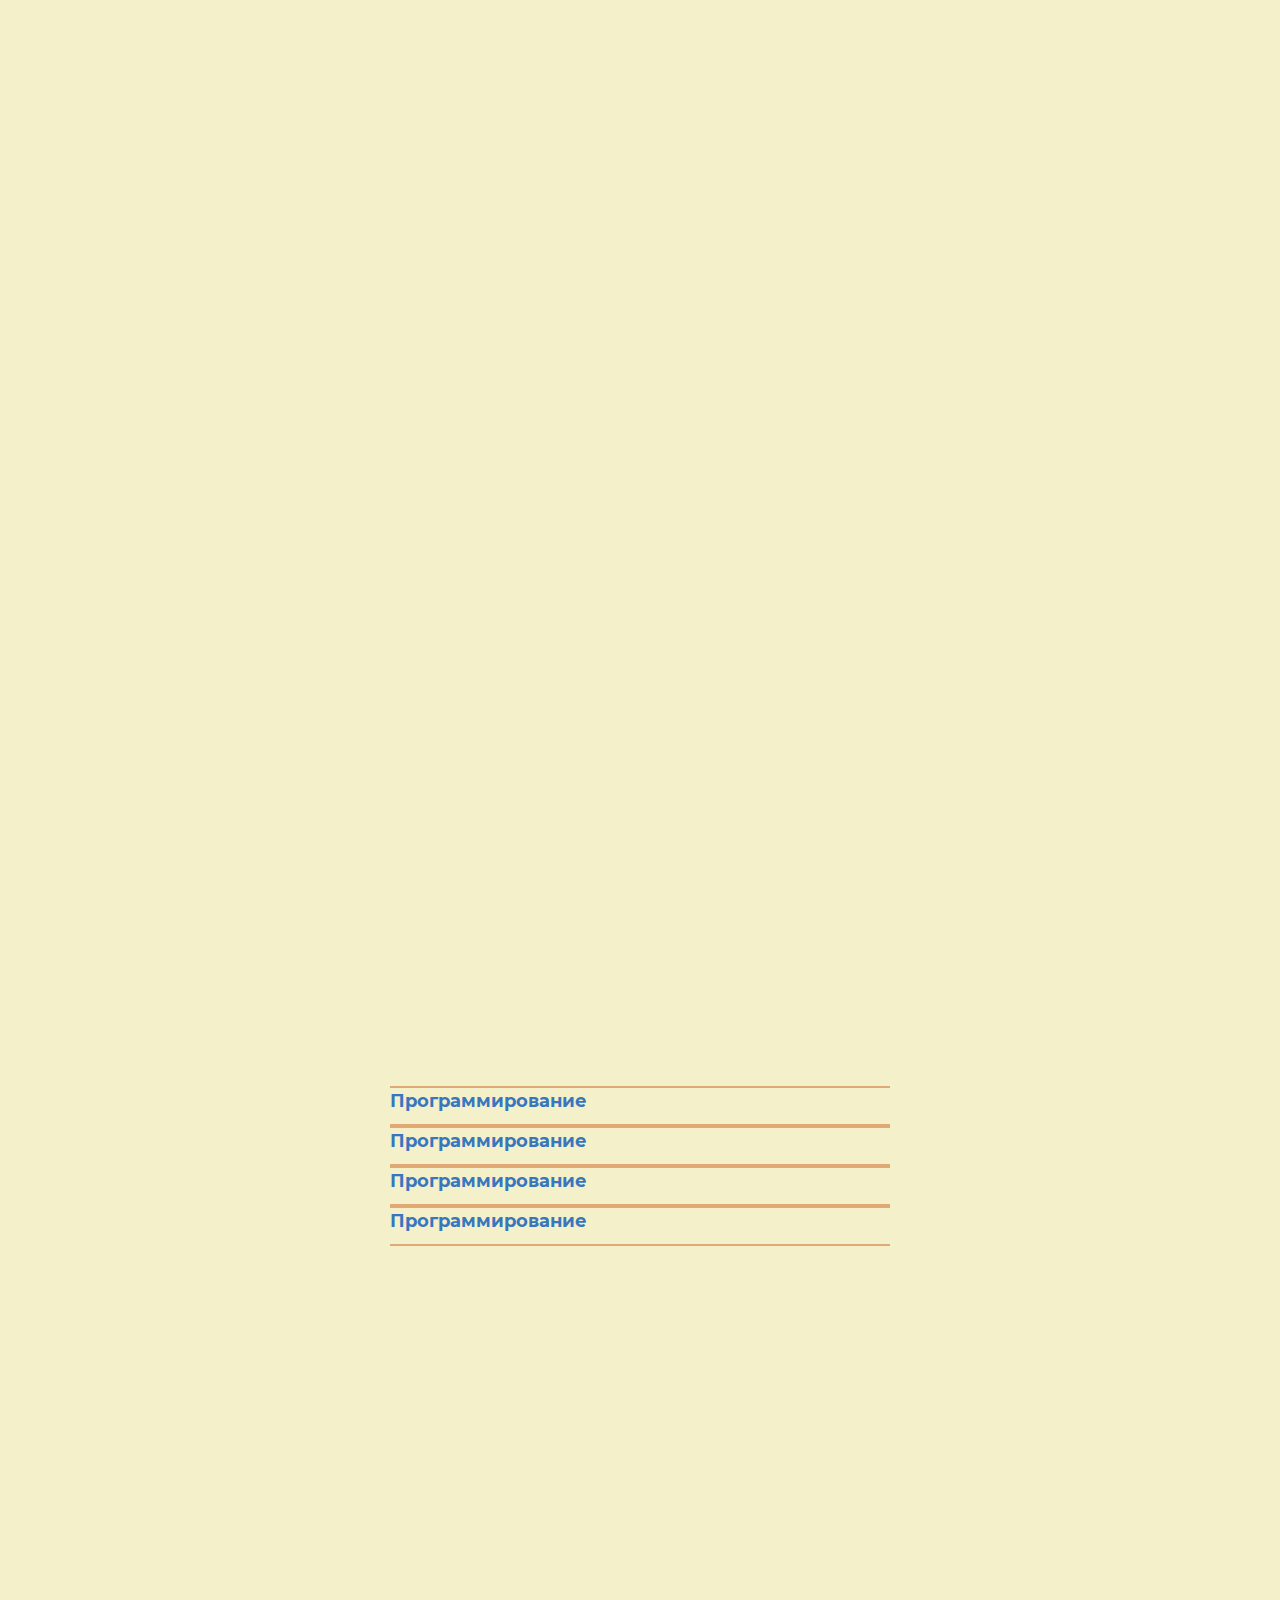
==== commit 5d60c41e: "test_skills" ====
--- a/index.html
+++ b/index.html
@@ -33,6 +33,9 @@
                     </li>
                     <li class="nav-item">
                         <a class="nav-link" data-value="benefit" href="#">Ваша выгода</a>
+                    </li>
+                    <li class="nav-item">
+                        <a class="nav-link" data-value="skills" href="#">Навыки</a>
                     </li>
                     <li class="nav-item">
                         <a class="nav-link" data-value="contacts" href="#">Контакты</a>
@@ -347,6 +350,76 @@
             </div>
         </div>
 
+        <div class="skills" id="skills">
+            <h2 class="text-center header-section wow">Мои ключевые навыки</h2>
+            <div class="container">
+                <div class="skills-section">
+                    <div id="btn1" class="btn-skills">Программирование</div>
+                    <div class="div-class">
+                        <b>JournalDev</b><br>jQuery SlideToggle
+                    </div>
+                    <div id="textMsg"></div>
+                    <div id="btn1" class="btn-skills">Программирование</div>
+                    <div class="div-class">
+                        <b>JournalDev</b><br>jQuery SlideToggle
+                    </div>
+                    <div id="textMsg"></div>
+                    <div id="btn1" class="btn-skills">Программирование</div>
+                    <div class="div-class">
+                        <b>JournalDev</b><br>jQuery SlideToggle
+                    </div>
+                    <div id="textMsg"></div>
+                    <div id="btn1" class="btn-skills">Программирование</div>
+                    <div class="div-class">
+                        <b>JournalDev</b><br>jQuery SlideToggle
+                    </div>
+                    <div id="textMsg"></div>
+                </div>
+            </div>
+        </div>
+
+        <div class="contacts" id="contacts">
+            <div class="container">
+              <h2 class="text-center header-section wow">Контакты</h2>
+                <div class="row">
+                    <!--левая часть-->
+                    <div class="col-lg-8 col-md-8 col-sm-12">
+                        <div class="email wow">
+                            <div class="letter"></div>
+                            <div class="sender">
+                                <form enctype="multipart/form-data" method="post" class="frm-sender" id="form" onsubmit="submitForm(event)" action="php/send.php">
+                                    <table id="table-frm">
+                                        <tr>
+                                            <td align="right"><label for="name-frm" class="label-frm">Имя:</label></td>
+                                            <td><input id="name-frm" class="input-frm" name="name" required placeholder="Ваше имя" type="text" oninput="testInput()"></td>
+                                        </tr>
+                                        <tr>
+                                            <td align="right"><label for="email-frm" class="label-frm">Email:</label></td>
+                                            <td><input id="email-frm" class="input-frm" name="email" required placeholder="Ваш e-mail" type="email" oninput="testInput()"></td>
+                                        </tr>
+                                        <tr>
+                                            <td align="right"><label for="phone-frm" class="label-frm">Email:</label></td>
+                                            <td><input id="phone-frm" class="input-frm" name="phone" required placeholder="Ваш телефон" type="tel" oninput="testInput()"></td>
+                                        </tr>
+                                        <tr style="height: 1em;"><td></td><td></td></tr>
+                                        <tr>
+                                            <td align="center" colspan="2"><button class="button button_sabmit btn f-btn" id="btn-frm" disabled>Отправить запрос</button></td>
+                                        </tr>
+                                    </table>
+                                </form>
+                            </div>
+                        </div>
+                    </div>
+                    <!--правая часть-->
+                    <div class="col-lg-4 col-md-4 col-sm-12 social">
+                        <a href="https://vk.com/id137732996" target="_blank"><div class="col-lg-1 col-md-1 col-sm-1 social-icon vk wow"></div></a>
+                        <a href="https://t.me/AlexanderTarayev" target="_blank"><div class="col-lg-1 col-md-1 col-sm-1 wow social-icon telegram"></div></a>
+                        <a href="https://wa.me/77771210112" target="_blank"><div class="col-lg-1 col-md-1 col-sm-1 social-icon whatsapp wow"></div></a>
+                    </div>
+                </div>
+            </div>
+        </div>
+
         <script type="text/javascript" src="js/jquery-3.7.1.min.js"></script>
         <script type="text/javascript" src="js/bootstrap.min.js"></script>
         <script src="js/owl.carousel.min.js"></script>
--- a/css/style.css
+++ b/css/style.css
@@ -757,7 +757,7 @@
 
 
 .benefit-section {
-    height: 1050px;
+    height: 1370px;
     margin: 10px auto;
     padding: 20px 0 50px 20px;
 }
@@ -809,6 +809,147 @@
 }
 
 
+.btn-skills {
+    margin: 0 auto;
+    height: 40px;
+    width: 500px;
+    cursor: pointer;
+    background-color: #F3F0CA;
+    font-family: 'Montserrat 700';
+    font-size: 18px;
+    color: #3876BF;
+    border-top: #E1AA74 solid 2px;
+    border-bottom: #E1AA74 solid 2px;
+}
+
+.div-class{
+    margin: 0 auto;
+    padding: 10px;
+    text-align: left;
+    background-color: #E1AA74;
+    border: #3876BF solid 1px;
+    font-family: 'Montserrat 400';
+    font-size: 16px;
+    color: #3876BF;
+    height: auto;
+    width: 500px;
+    display: none;
+}
+
+
+
+
+
+.email {
+    width: 620px;
+    height: 320px;
+    box-shadow: 0px 0px 30px rgba(0, 0, 0, 0.8);
+    margin-bottom: 50px;
+    border-radius: 15px;
+}
+
+.sender {
+    display: inline-block;
+    width: 336px;
+    height: 256px;
+    margin-left: 40px;
+    margin-bottom: 40px;
+}
+
+.letter {
+    display: inline-block;
+    width: 240px;
+    height: 320px;
+    background: url('../img/pict/letter.png') center / cover no-repeat;
+    border-radius: 15px 0 0 15px;
+}
+
+.frm-sender {
+    margin: 50px auto;
+}
+
+.label-frm {
+    font-family: 'Montserrat 500';
+    font-size: 18px;
+    color: #192655;
+}
+
+.input-frm {
+    font-family: 'Montserrat 500';
+    font-size: 18px;
+    color: #192655;
+    background-color: #F3F0CA;
+    width: 240px;
+    transition: all 2s;
+}
+
+.input-frm:focus {
+    background-color: #E1AA74;
+}
+
+.vk {
+    width: 80px;
+    height: 80px;
+    border-radius: 50%;
+    background: url('../img/icon/social/vkontakte-dark.png') center / cover no-repeat;
+    box-shadow: 0px 0px 10px rgba(0, 0, 0, 0.8);
+    transition: all 1s;
+}
+
+.vk:hover {
+    background: url('../img/icon/social/vkontakte-light.png') center / cover no-repeat;
+    box-shadow: 0px 0px 10px rgba(56, 118, 191, 0.8);
+}
+
+.telegram {
+    width: 80px;
+    height: 80px;
+    border-radius: 50%;
+    background: url('../img/icon/social/telegram-dark.png') center / cover no-repeat;
+    box-shadow: 0px 0px 10px rgba(0, 0, 0, 0.8);
+    transition: all 1s;
+}
+
+.telegram:hover {
+    background: url('../img/icon/social/telegram-light.png') center / cover no-repeat;
+    box-shadow: 0px 0px 10px rgba(56, 118, 191, 0.8);
+}
+
+.whatsapp {
+    width: 80px;
+    height: 80px;
+    border-radius: 50%;
+    background: url('../img/icon/social/whatsapp-dark.png') center / cover no-repeat;
+    box-shadow: 0px 0px 10px rgba(0, 0, 0, 0.8);
+    transition: all 1s;
+}
+
+.whatsapp:hover {
+    background: url('../img/icon/social/whatsapp-light.png') center / cover no-repeat;
+    box-shadow: 0px 0px 10px rgba(56, 118, 191, 0.8);
+}
+
+.social-icon {
+    margin-top: 20px;
+    margin-left: 200px;
+    -webkit-animation: social 3s;
+    animation: social 3s;
+}
+
+@keyframes social {
+    from {
+        margin-left: 200px;
+        opacity: 0;
+    }
+}
+
+@-webkit-keyframes social {
+    from {
+        margin-left: 20rem;
+        opacity: 0;
+    }
+}
+
 
 
 
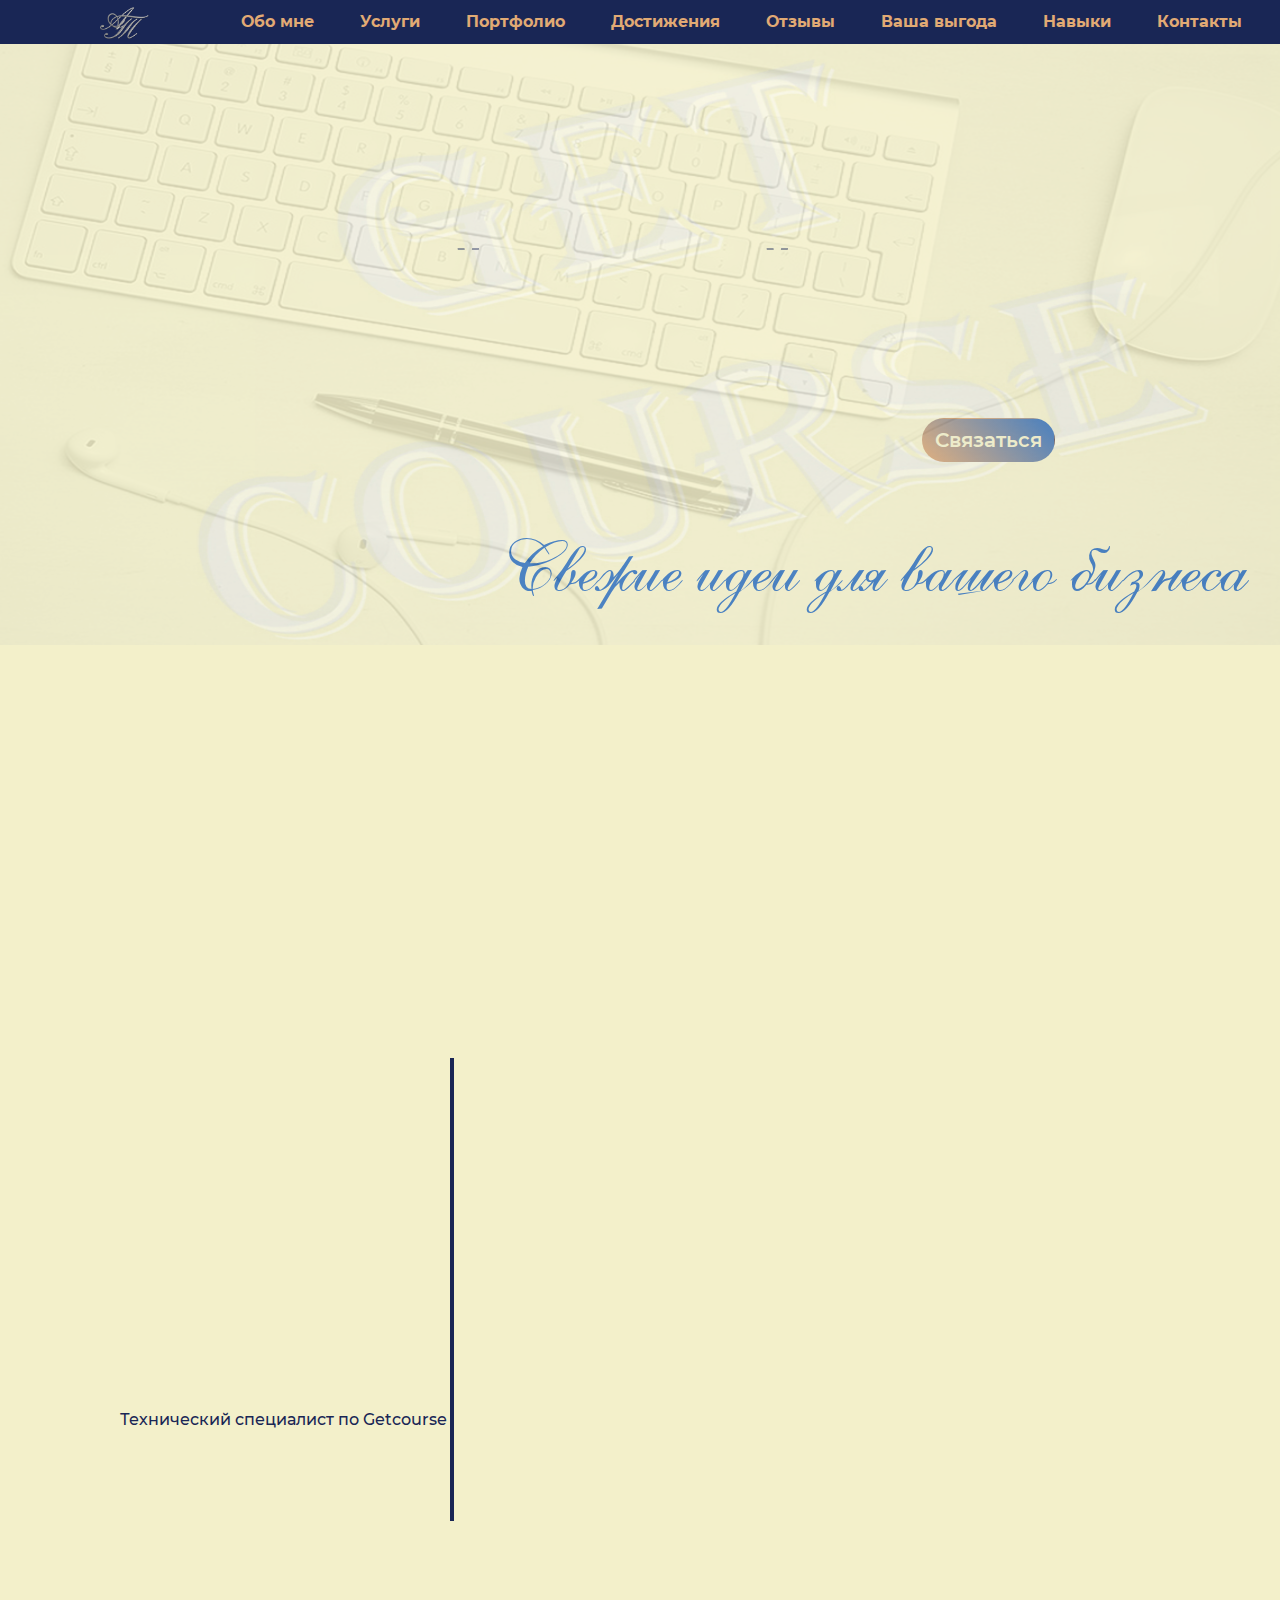
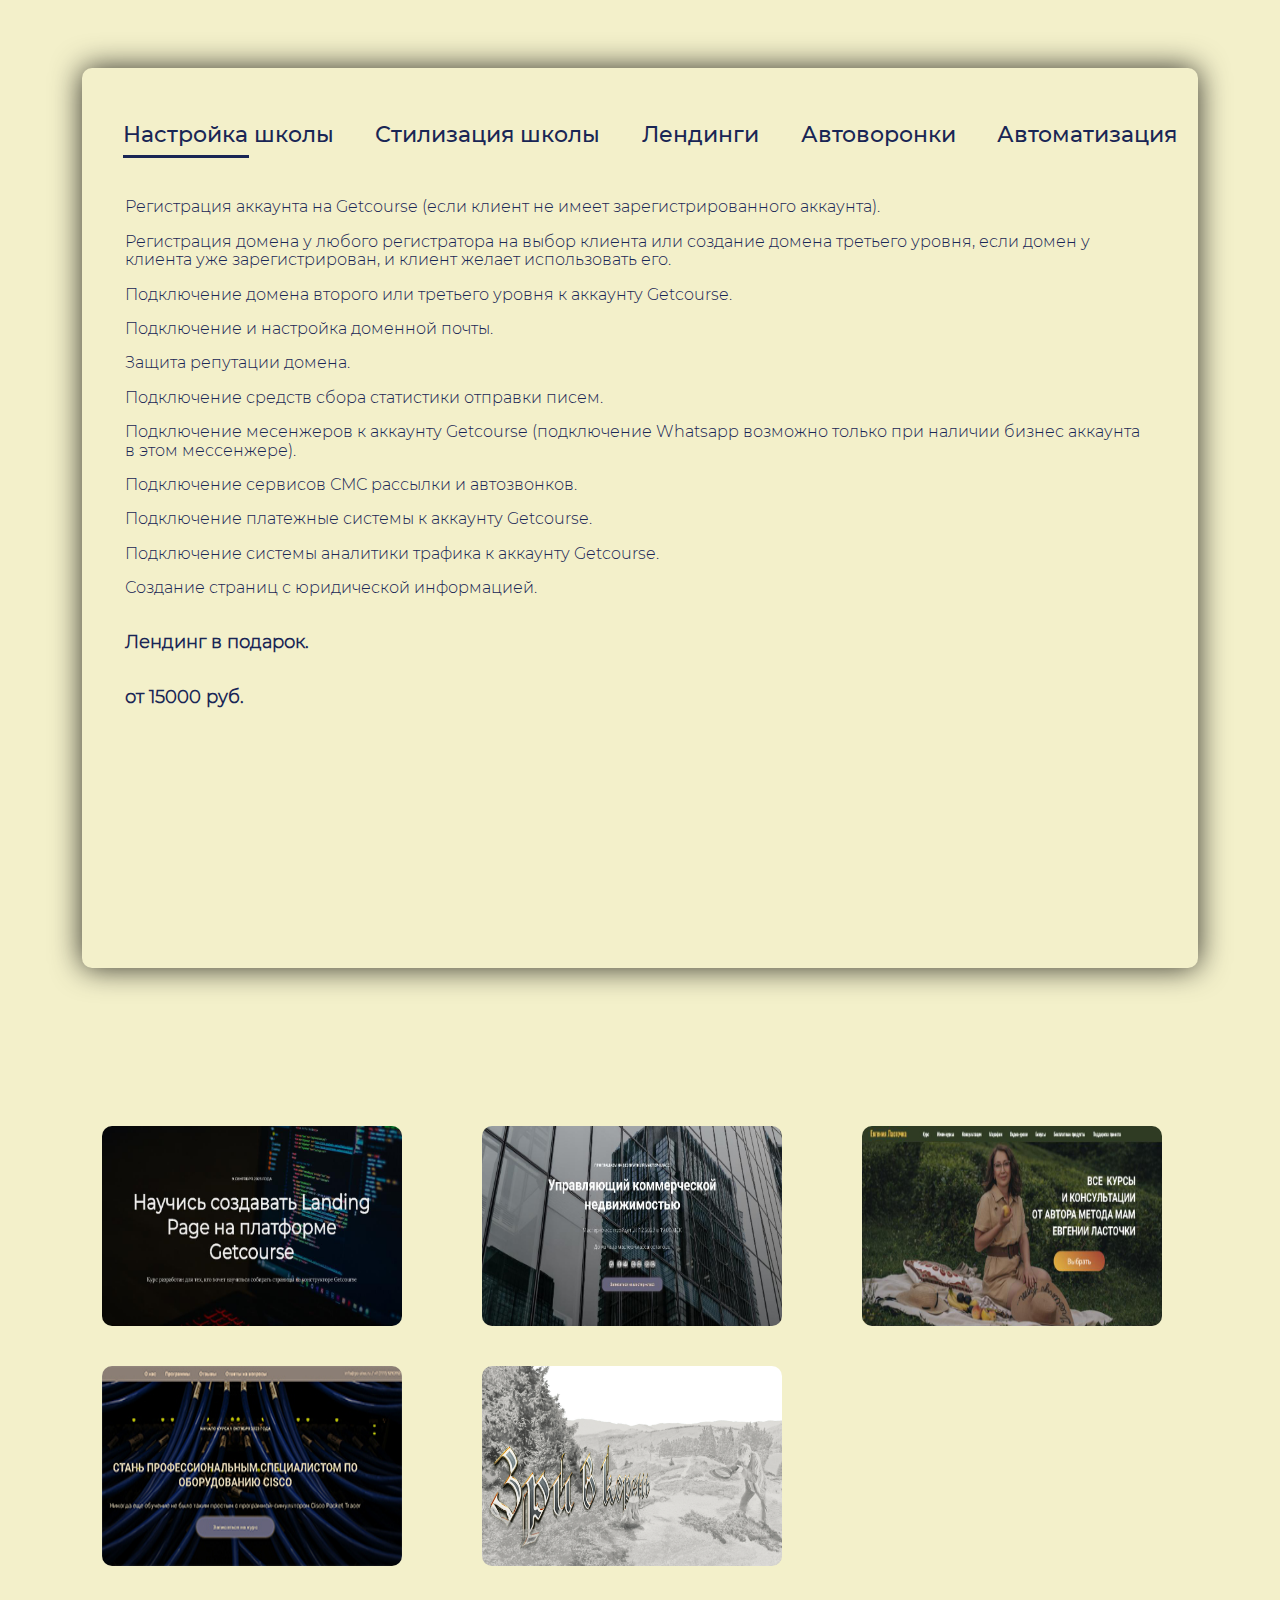
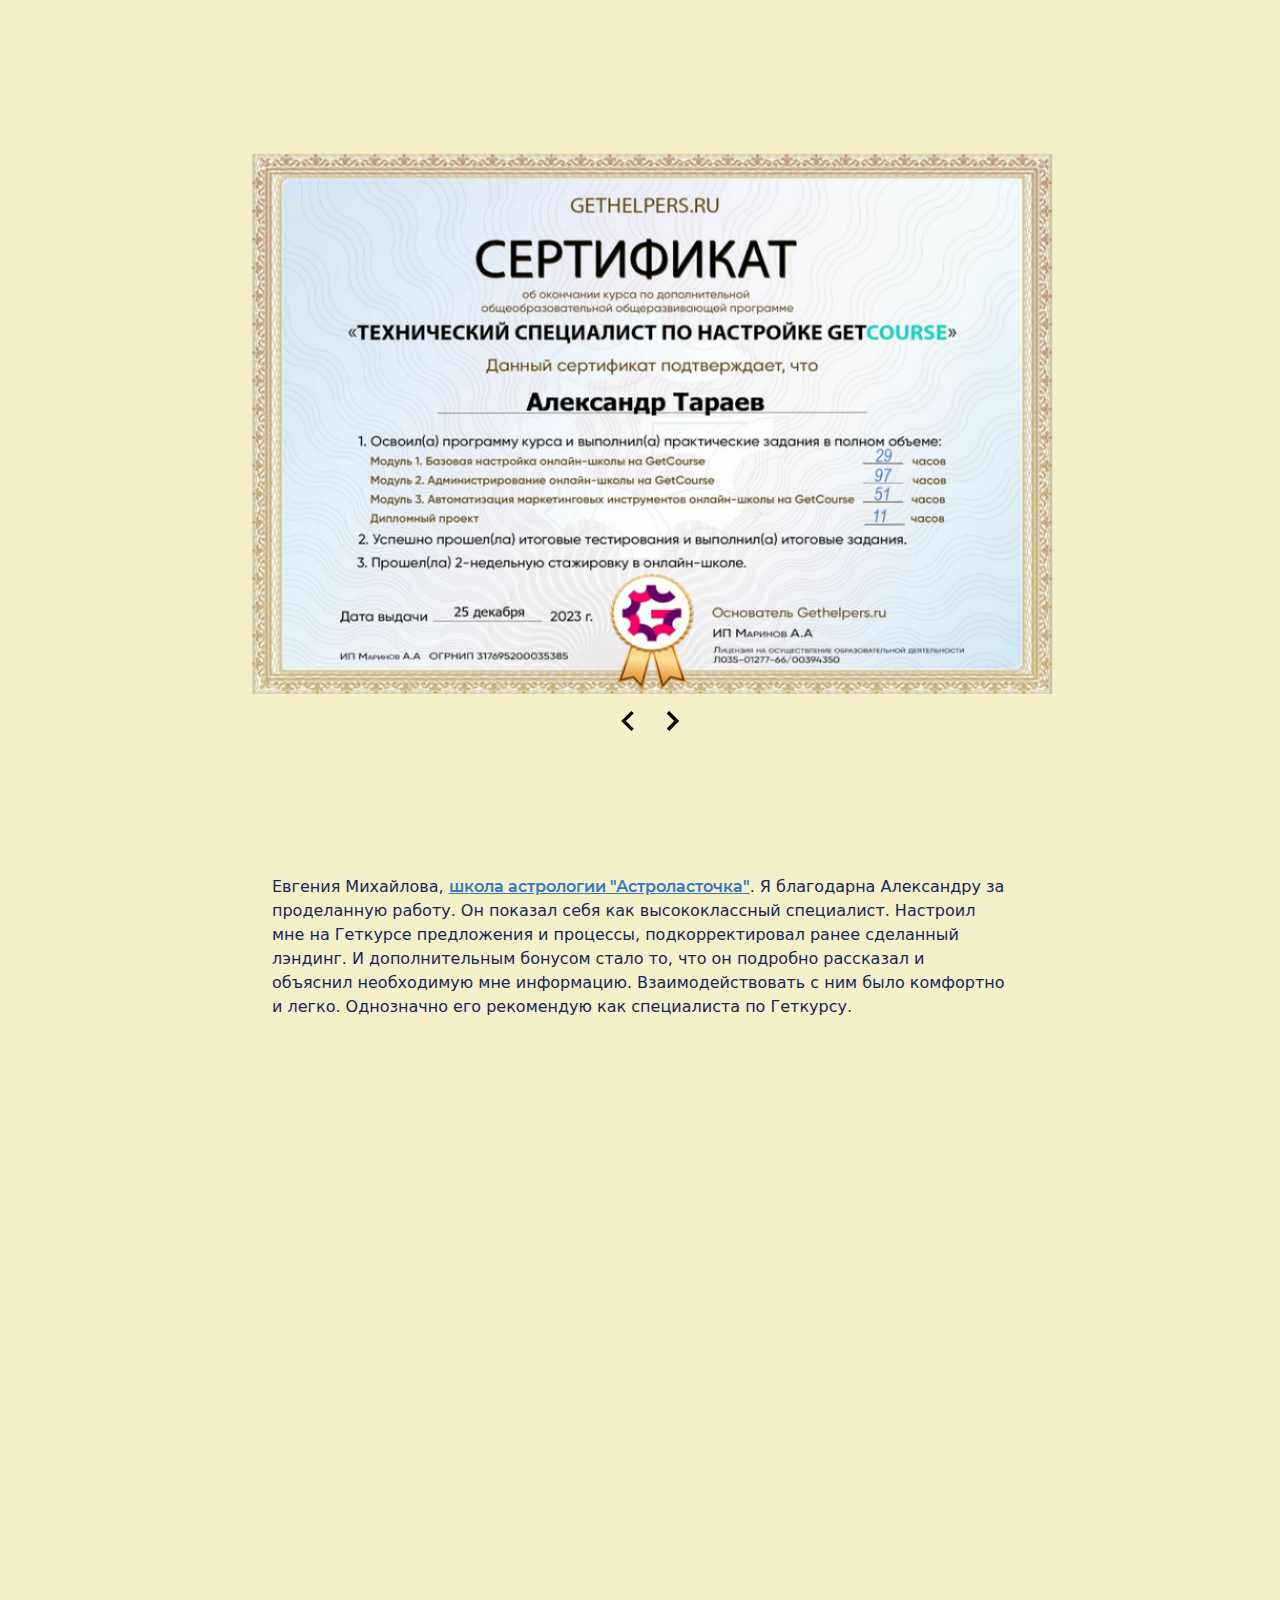
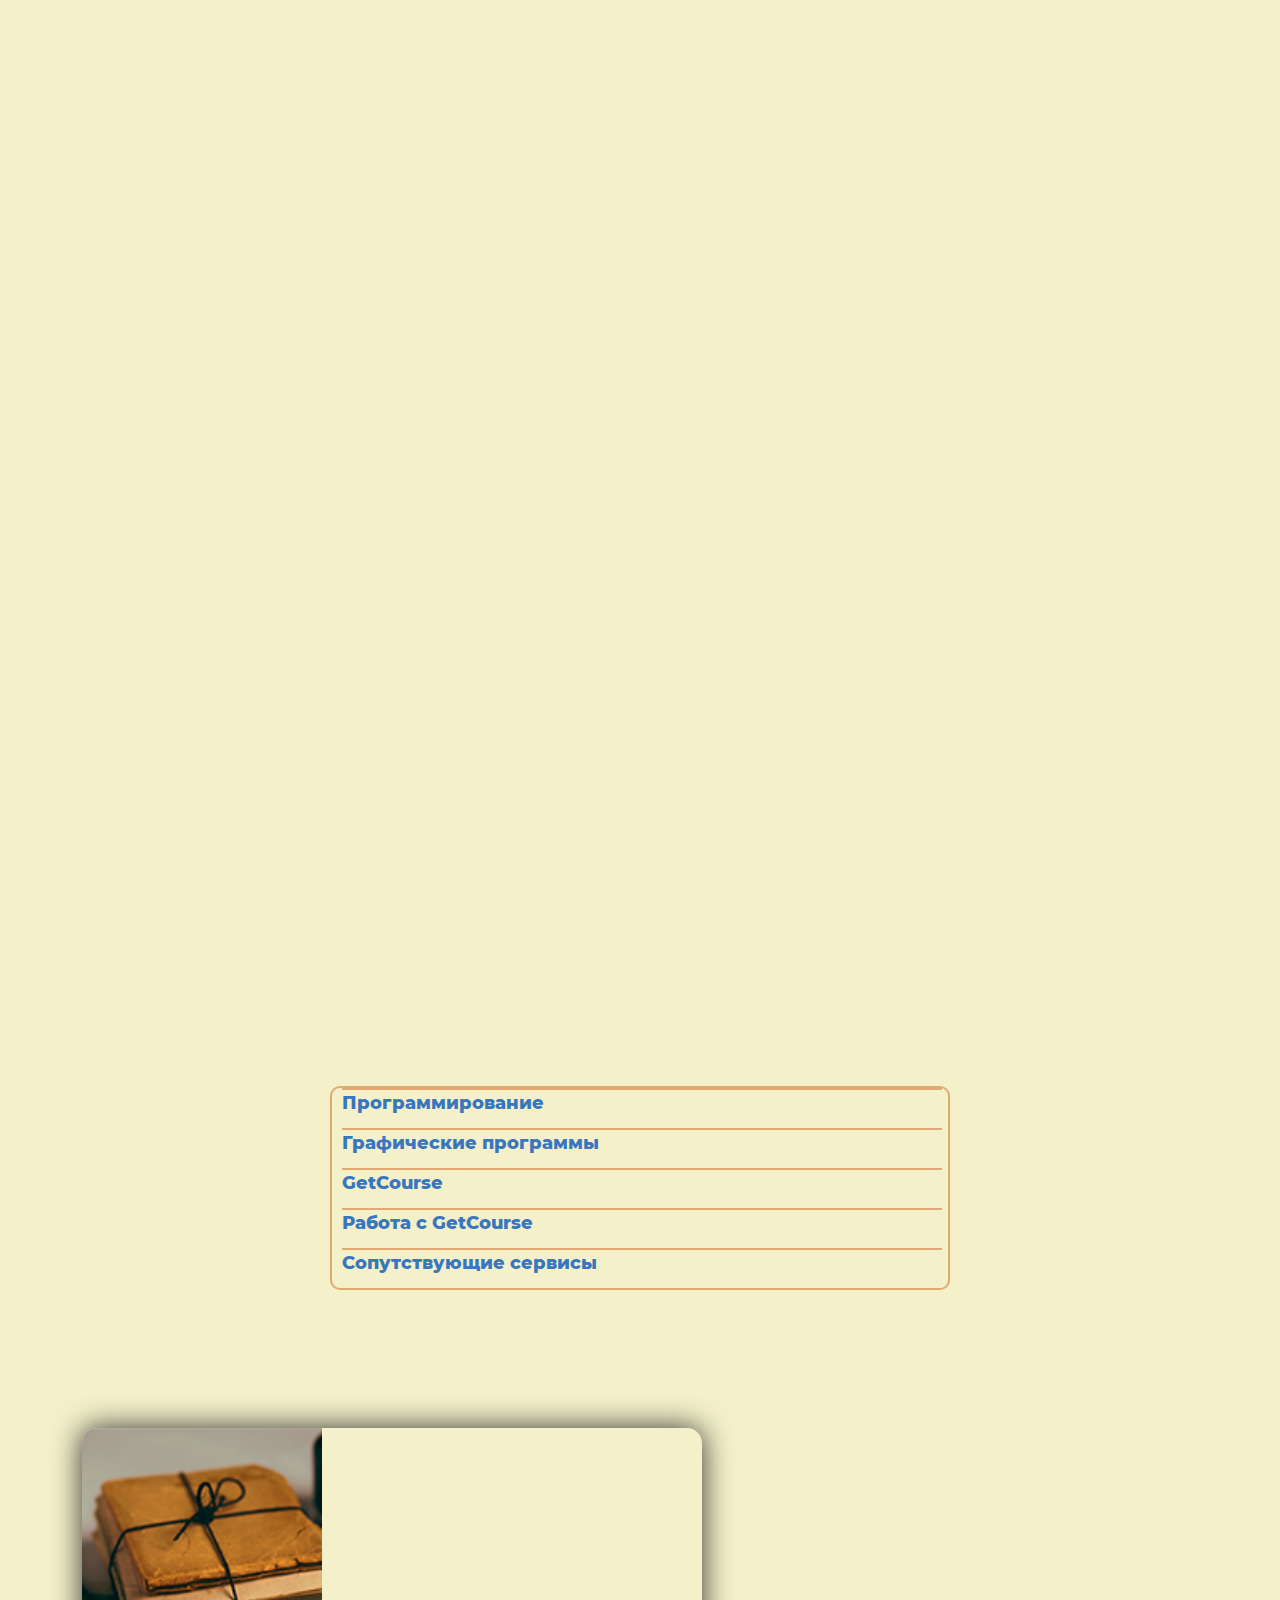
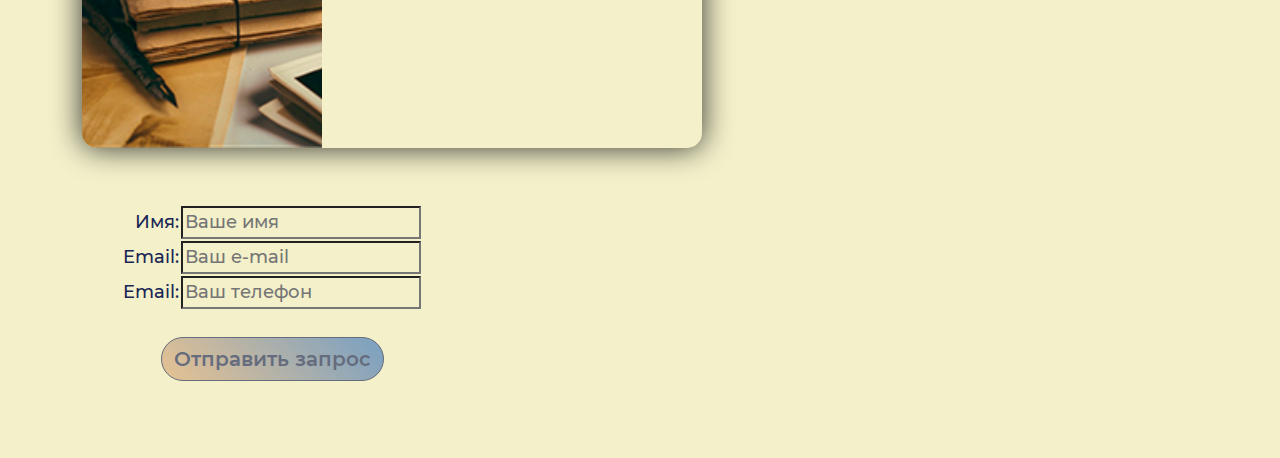
==== commit 7190c496: "skills&contacts" ====
--- a/index.html
+++ b/index.html
@@ -354,24 +354,55 @@
             <h2 class="text-center header-section wow">Мои ключевые навыки</h2>
             <div class="container">
                 <div class="skills-section">
-                    <div id="btn1" class="btn-skills">Программирование</div>
-                    <div class="div-class">
-                        <b>JournalDev</b><br>jQuery SlideToggle
+                    <div id="btn0" class="btn-skills">Программирование</div>
+                    <div class="div-class" id="txt0">
+                        Свою карьеру программиста я начал с прикладного программирования.
+                        Изначально программировал на Pascal, C++. Т. к. почти все современные
+                        версии Pascal и C++ имеют встроенный Assembler, я тоже изучил этот
+                        низкоуровневый язык. И конечно программирование реляционных баз данных.
+                        В виду бурного развития Интернета потихоньку перехожу к разработке сайтов,
+                        в основном лендингов. Не смотря на то, что я знаю и использую язык PHP и
+                        базу данных MySQL, мне больше нравится фронтенд разработка. В своей работе
+                        стараюсь делать все быстро и аккуратно.
                     </div>
                     <div id="textMsg"></div>
-                    <div id="btn1" class="btn-skills">Программирование</div>
-                    <div class="div-class">
-                        <b>JournalDev</b><br>jQuery SlideToggle
+                    <div id="btn1" class="btn-skills">Графические программы</div>
+                    <div class="div-class" id="txt1">
+                        Моё увлечение фотографией и видеосъёмкой привело к тому, что я изучил программы
+                        Adobe Photoshop, Adobe Photoshop Lightroom, Adobe Premiera, Sony DVD. Я, конечно,
+                        не профессиональный дизайнер, но полученные знания я успешно использую для
+                        простого дизайна и видеомонтажа.
                     </div>
                     <div id="textMsg"></div>
-                    <div id="btn1" class="btn-skills">Программирование</div>
-                    <div class="div-class">
-                        <b>JournalDev</b><br>jQuery SlideToggle
+                    <div id="btn2" class="btn-skills">GetCourse</div>
+                    <div class="div-class" id="txt2">
+                        На Геткурсе я с августа 2023 года. Срок вроде не большой, однако
+                        недостаток опыта работы на Геткурсе с лихвой компенсируется
+                        моими техническими знаниями и опытом. Мне не соствляет большого
+                        труда разобраться с любой технической проблемой и найти оптимальное
+                        решение.
                     </div>
                     <div id="textMsg"></div>
-                    <div id="btn1" class="btn-skills">Программирование</div>
-                    <div class="div-class">
-                        <b>JournalDev</b><br>jQuery SlideToggle
+                    <div id="btn3" class="btn-skills">Работа с GetCourse</div>
+                    <div class="div-class" id="txt3">
+                        Т. к. я отношусь больше к людям технического склада ума, мой "конёк"
+                        на Геткурсе - это автоматизация. Я создаю процессы любой сложности,
+                        настраиваю автоматические рассылки писем, настраиваю автоматическую
+                        обработку заказов. Мне нравится создавать лендинги. К сожалению,
+                        конструктор сайтов Геткурс не такой продвинутый, как, например,
+                        Tilda, но есть в нем полезные блоки, такие, как вставки html, js и css.
+                        Это позволяет создавать довольно продвинутые лендинги. Кроме этого, к
+                        конструктору сайтов Геткурса можно подключить фреймворки сторонних
+                        производителей, что дает дополнительные возможности. Кроме автоматизации
+                        я делаю всю базовую настройку школы.
+                    </div>
+                    <div id="textMsg"></div>
+                    <div id="btn4" class="btn-skills">Сопутствующие сервисы</div>
+                    <div class="div-class" id="txt4">
+                        Несмотря на то, что Геткурс очень продвинутая платформа для создания и
+                        ведения онлайн школ, она не решает всех задач, которые стоят перед
+                        владельцами. Из сторонних сервисов я свободно работаю с Bizon 365 и OBS Studio.
+                        В настоящее время я изучаю Salebot. Также я знаком с платформой AutoWebOffice.
                     </div>
                     <div id="textMsg"></div>
                 </div>
@@ -384,7 +415,7 @@
                 <div class="row">
                     <!--левая часть-->
                     <div class="col-lg-8 col-md-8 col-sm-12">
-                        <div class="email wow">
+                        <div class="email">
                             <div class="letter"></div>
                             <div class="sender">
                                 <form enctype="multipart/form-data" method="post" class="frm-sender" id="form" onsubmit="submitForm(event)" action="php/send.php">
@@ -413,7 +444,7 @@
                     <!--правая часть-->
                     <div class="col-lg-4 col-md-4 col-sm-12 social">
                         <a href="https://vk.com/id137732996" target="_blank"><div class="col-lg-1 col-md-1 col-sm-1 social-icon vk wow"></div></a>
-                        <a href="https://t.me/AlexanderTarayev" target="_blank"><div class="col-lg-1 col-md-1 col-sm-1 wow social-icon telegram"></div></a>
+                        <a href="https://t.me/AlexanderTarayev" target="_blank"><div class="col-lg-1 col-md-1 col-sm-1 social-icon telegram wow"></div></a>
                         <a href="https://wa.me/77771210112" target="_blank"><div class="col-lg-1 col-md-1 col-sm-1 social-icon whatsapp wow"></div></a>
                     </div>
                 </div>
--- a/css/style.css
+++ b/css/style.css
@@ -417,12 +417,15 @@
     color: #F3F0CA;
     font-size: 20px;
     transition: .5s;
+}
+
+.f-btn:hover {
+    background-position: 0 0;
+}
+
+.btn-contact {
     -webkit-animation: btn-con 7s forwards;
             animation: btn-con 7s forwards;
-}
-
-.f-btn:hover {
-    background-position: 0 0;
 }
 
 @keyframes btn-con {
@@ -809,17 +812,24 @@
 }
 
 
+.skills-section {
+    margin: 0 auto;
+    width: 620px;
+    padding: 0 10px;
+    border-radius: 10px;
+    border:#E1AA74 solid 2px;
+}
+
 .btn-skills {
     margin: 0 auto;
     height: 40px;
-    width: 500px;
+    width: 600px;
     cursor: pointer;
     background-color: #F3F0CA;
-    font-family: 'Montserrat 700';
+    font-family: 'Montserrat 800';
     font-size: 18px;
     color: #3876BF;
     border-top: #E1AA74 solid 2px;
-    border-bottom: #E1AA74 solid 2px;
 }
 
 .div-class{
@@ -827,12 +837,12 @@
     padding: 10px;
     text-align: left;
     background-color: #E1AA74;
-    border: #3876BF solid 1px;
+    border: #192655 solid 1px;
     font-family: 'Montserrat 400';
     font-size: 16px;
-    color: #3876BF;
+    color: #192655;
     height: auto;
-    width: 500px;
+    width: 600px;
     display: none;
 }
 
@@ -894,11 +904,35 @@
     background: url('../img/icon/social/vkontakte-dark.png') center / cover no-repeat;
     box-shadow: 0px 0px 10px rgba(0, 0, 0, 0.8);
     transition: all 1s;
+    -webkit-animation: vk 2s forwards;
+    animation: vk 2s forwards;
 }
 
 .vk:hover {
     background: url('../img/icon/social/vkontakte-light.png') center / cover no-repeat;
     box-shadow: 0px 0px 10px rgba(56, 118, 191, 0.8);
+}
+
+@keyframes vk {
+    0% {
+        margin-left: 200px;
+        opacity: 0;
+    }
+    100% {
+        margin-left: 0;
+        opacity: 1;
+    }
+}
+
+@-webkit-keyframes vk {
+    0% {
+        margin-left: 200px;
+        opacity: 0;
+    }
+    100% {
+        margin-left: 0;
+        opacity: 1;
+    }
 }
 
 .telegram {
@@ -908,11 +942,35 @@
     background: url('../img/icon/social/telegram-dark.png') center / cover no-repeat;
     box-shadow: 0px 0px 10px rgba(0, 0, 0, 0.8);
     transition: all 1s;
+    -webkit-animation: telegram 2s 0.7s forwards;
+    animation: telegram 2s 0.7s forwards;
 }
 
 .telegram:hover {
     background: url('../img/icon/social/telegram-light.png') center / cover no-repeat;
     box-shadow: 0px 0px 10px rgba(56, 118, 191, 0.8);
+}
+
+@keyframes telegram {
+    0% {
+        margin-left: 200px;
+        opacity: 0;
+    }
+    100% {
+        margin-left: 0;
+        opacity: 1;
+    }
+}
+
+@-webkit-keyframes telegram {
+    0% {
+        margin-left: 200px;
+        opacity: 0;
+    }
+    100% {
+        margin-left: 0;
+        opacity: 1;
+    }
 }
 
 .whatsapp {
@@ -922,33 +980,43 @@
     background: url('../img/icon/social/whatsapp-dark.png') center / cover no-repeat;
     box-shadow: 0px 0px 10px rgba(0, 0, 0, 0.8);
     transition: all 1s;
+    -webkit-animation: whatsapp 2s 1.4s forwards;
+    animation: whatsapp 2s 1.4s forwards;
 }
 
 .whatsapp:hover {
     background: url('../img/icon/social/whatsapp-light.png') center / cover no-repeat;
     box-shadow: 0px 0px 10px rgba(56, 118, 191, 0.8);
 }
+@keyframes whatsapp {
+    0% {
+        margin-left: 200px;
+        opacity: 0;
+    }
+    100% {
+        margin-left: 0;
+        opacity: 1;
+    }
+}
+
+@-webkit-keyframes whatsapp {
+    0% {
+        margin-left: 200px;
+        opacity: 0;
+    }
+    100% {
+        margin-left: 0;
+        opacity: 1;
+    }
+}
 
 .social-icon {
     margin-top: 20px;
     margin-left: 200px;
-    -webkit-animation: social 3s;
-    animation: social 3s;
-}
-
-@keyframes social {
-    from {
-        margin-left: 200px;
-        opacity: 0;
-    }
-}
-
-@-webkit-keyframes social {
-    from {
-        margin-left: 20rem;
-        opacity: 0;
-    }
-}
+    opacity: 0;
+}
+
+
 
 
 
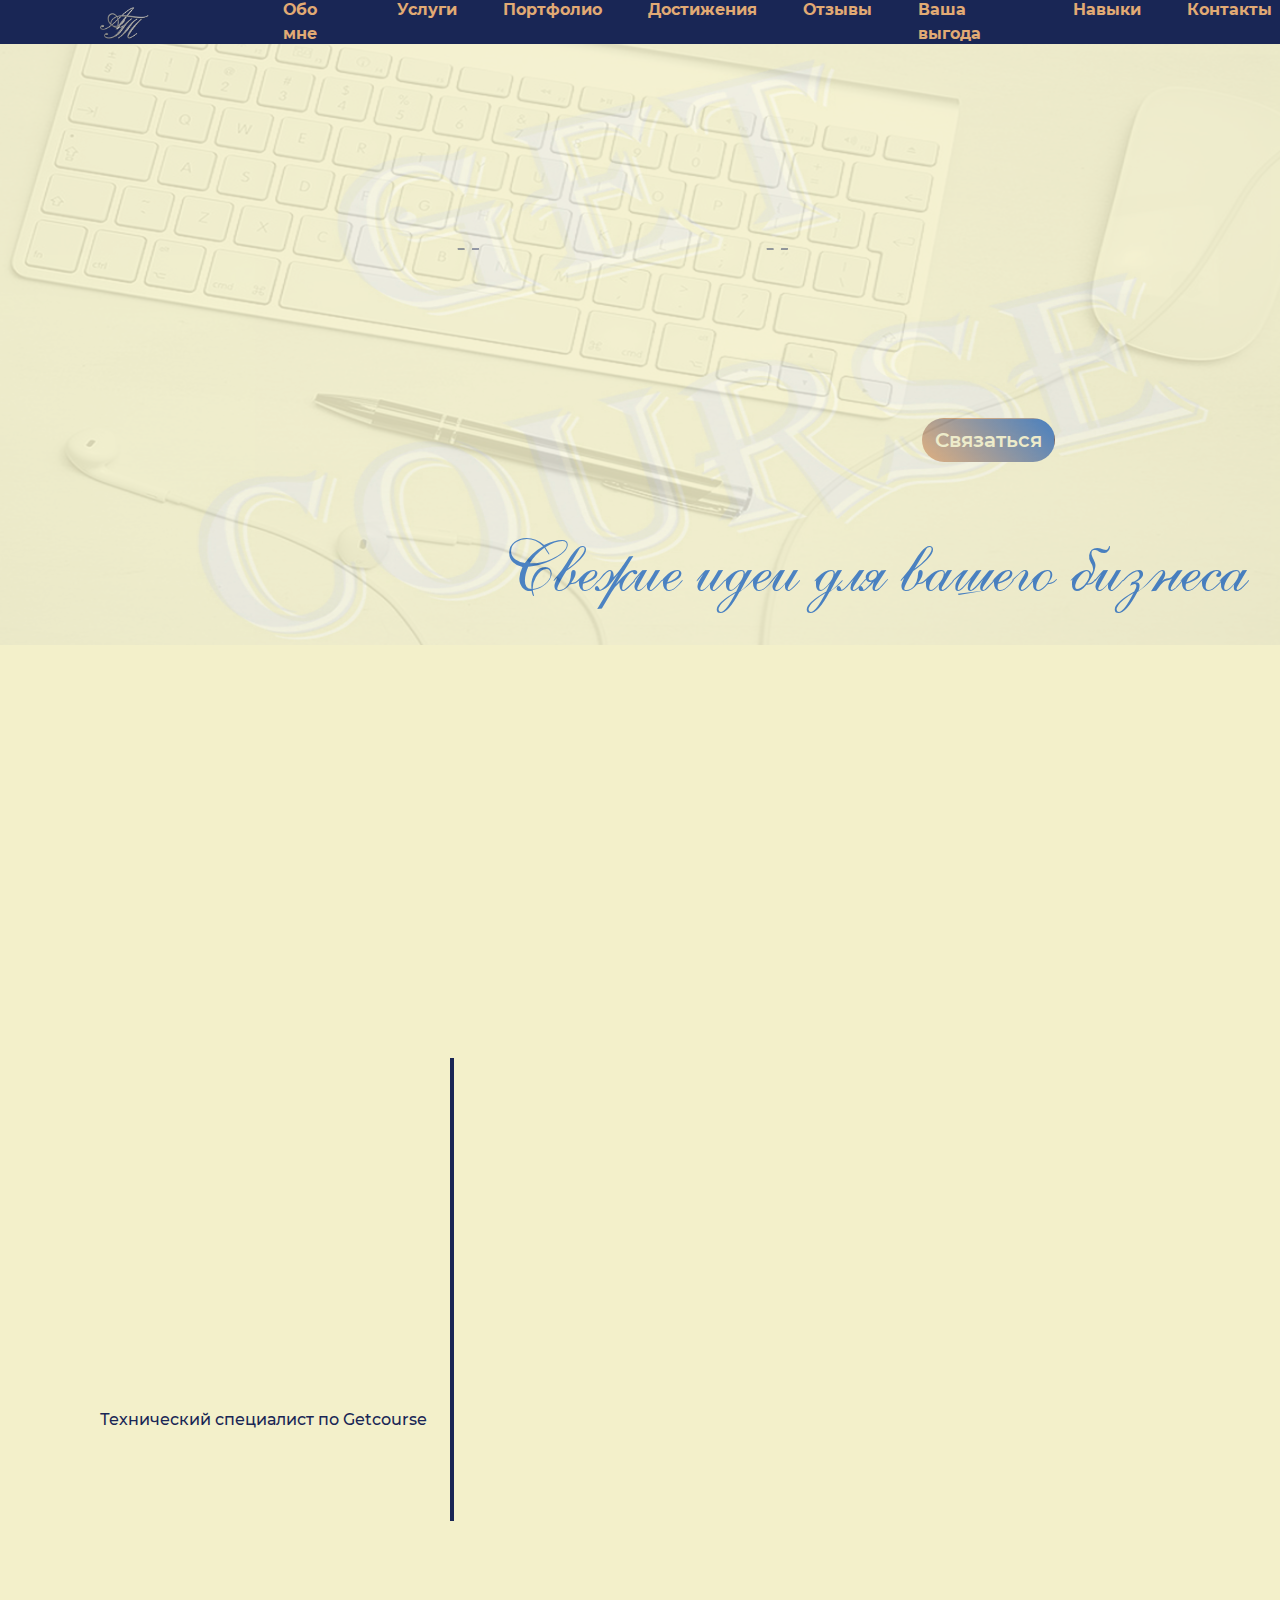
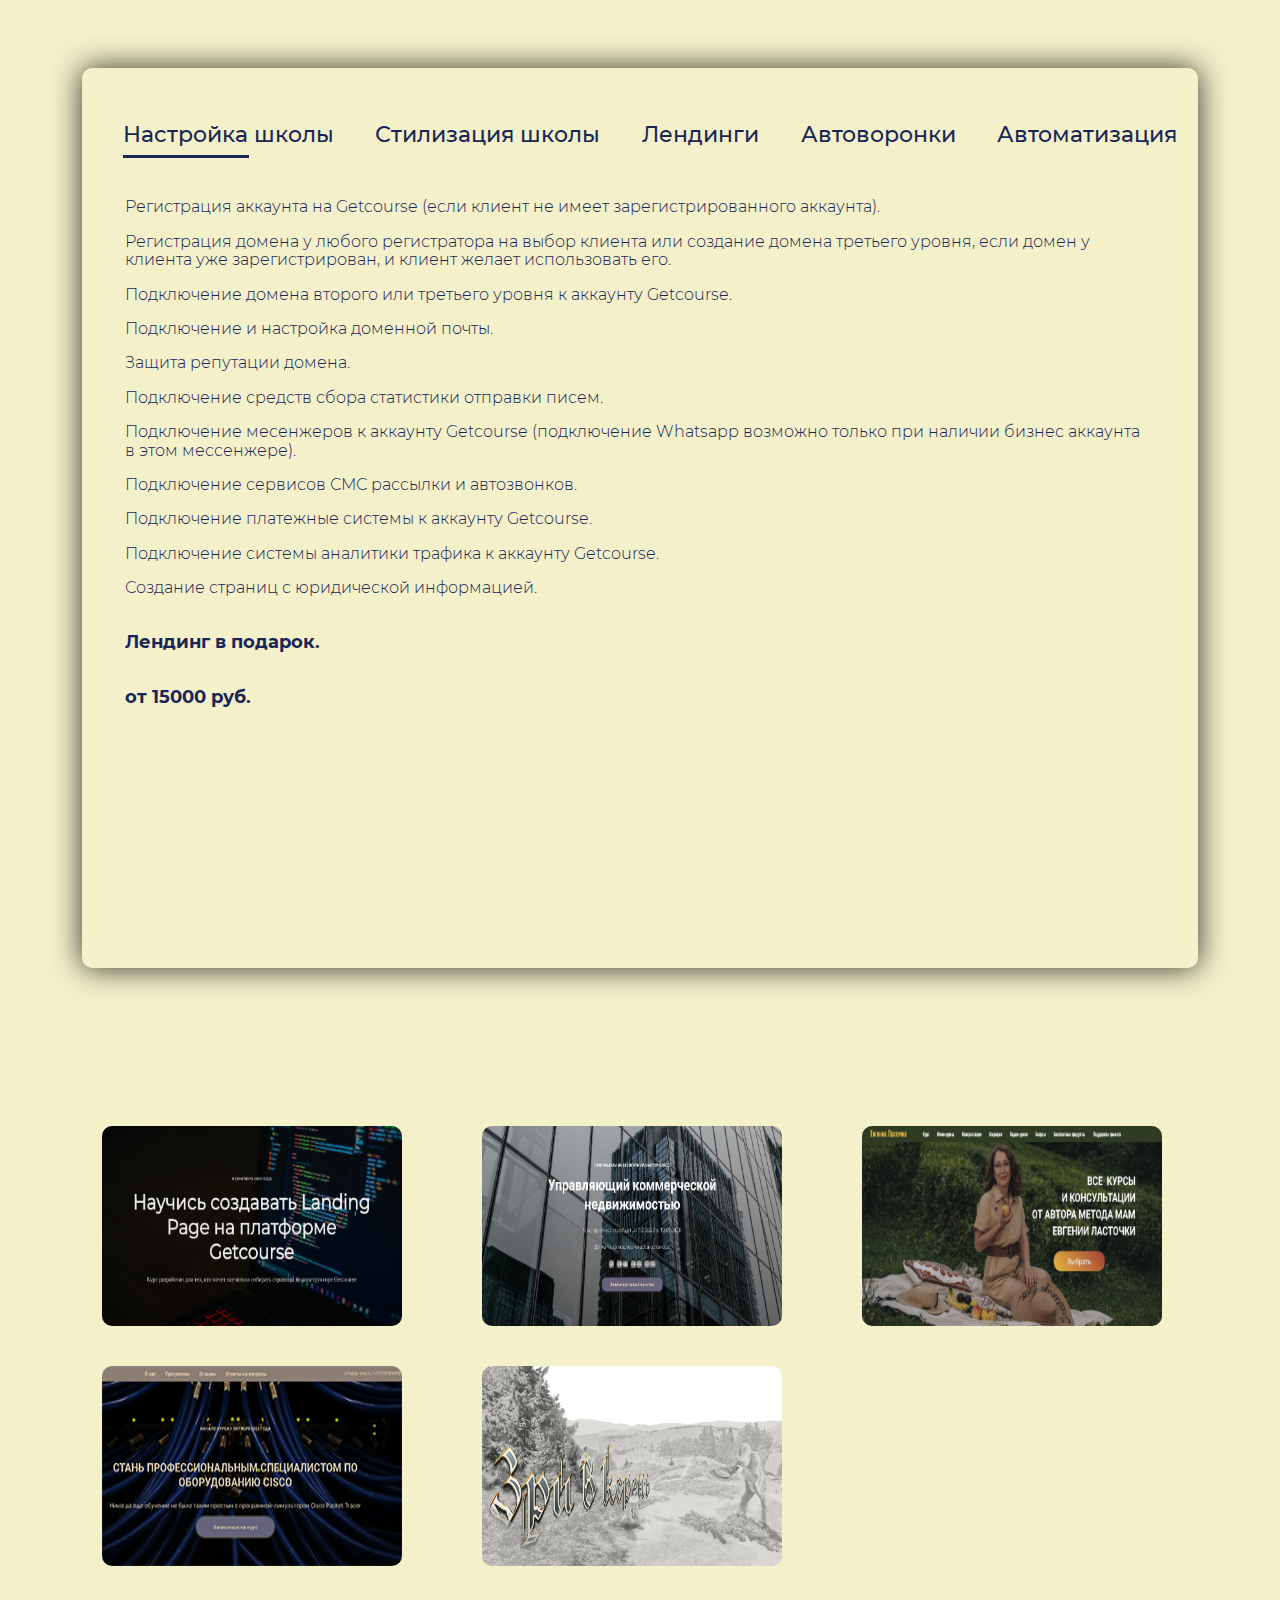
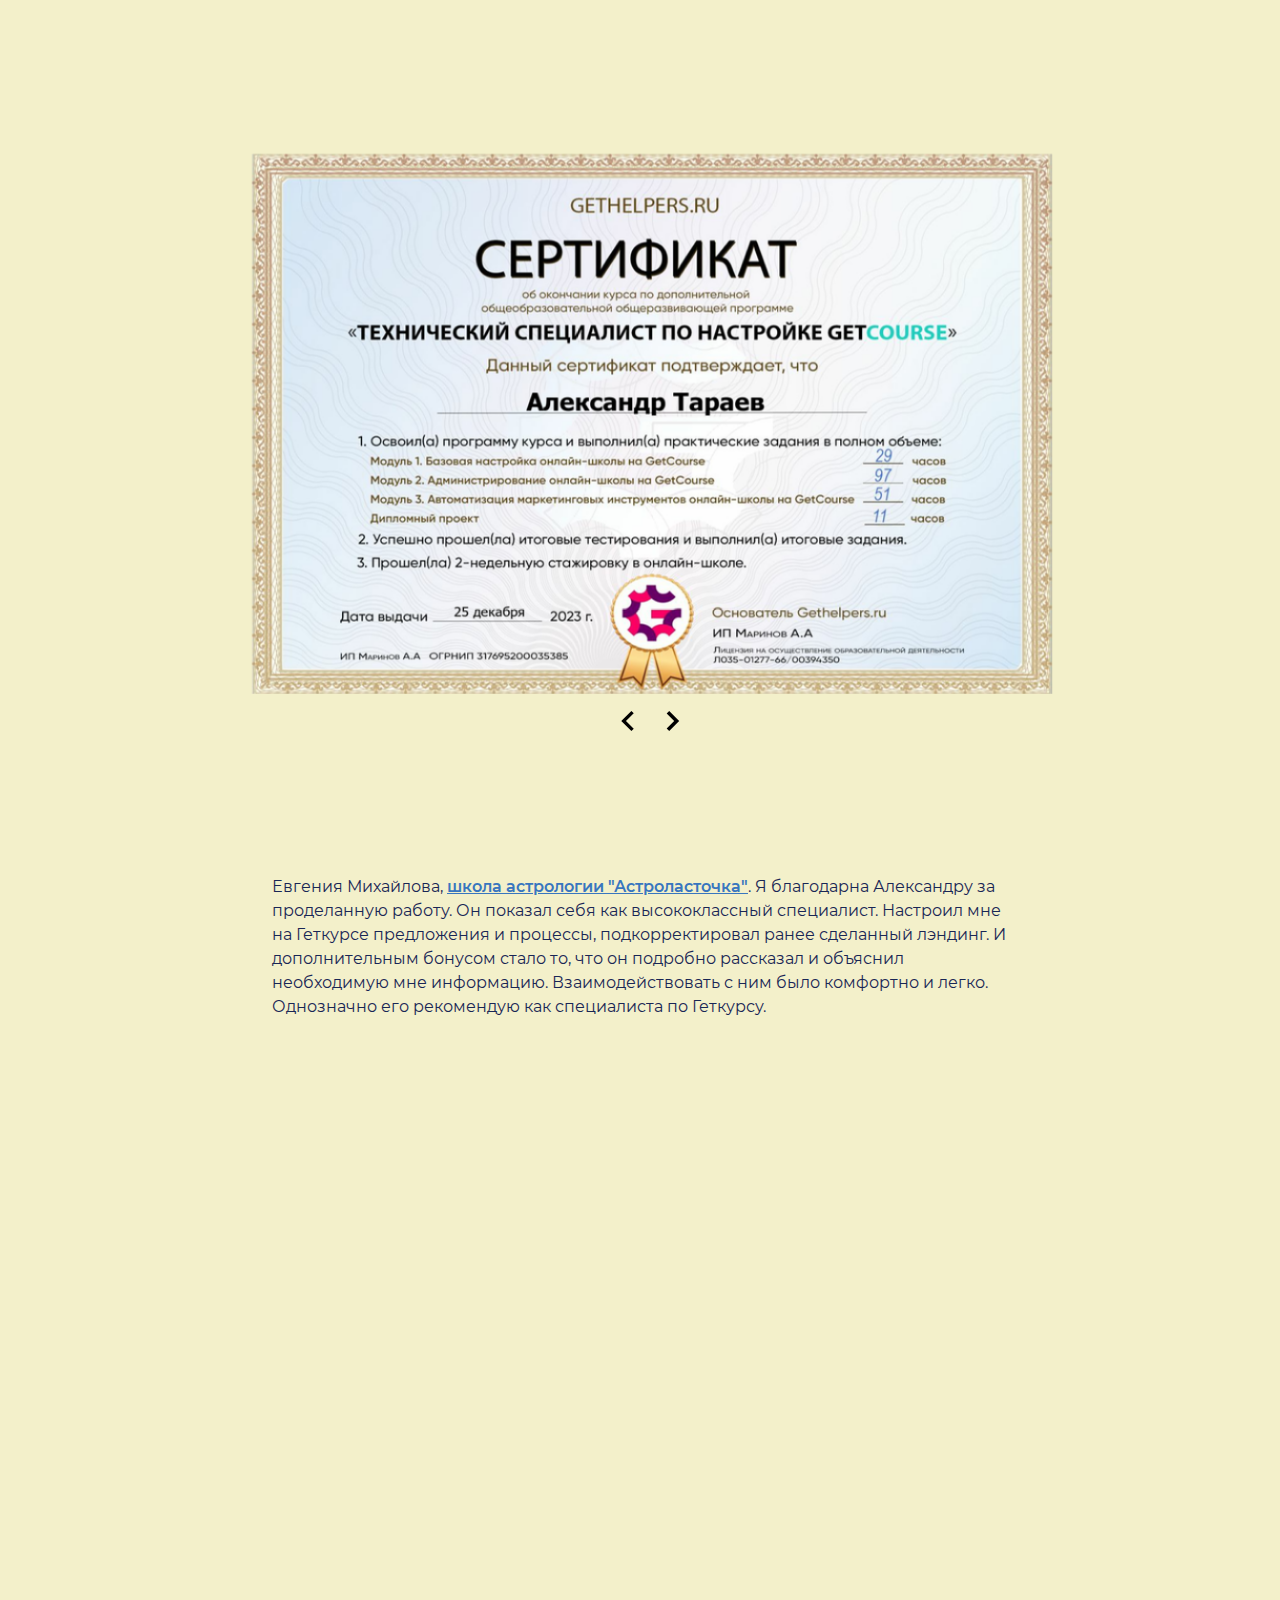
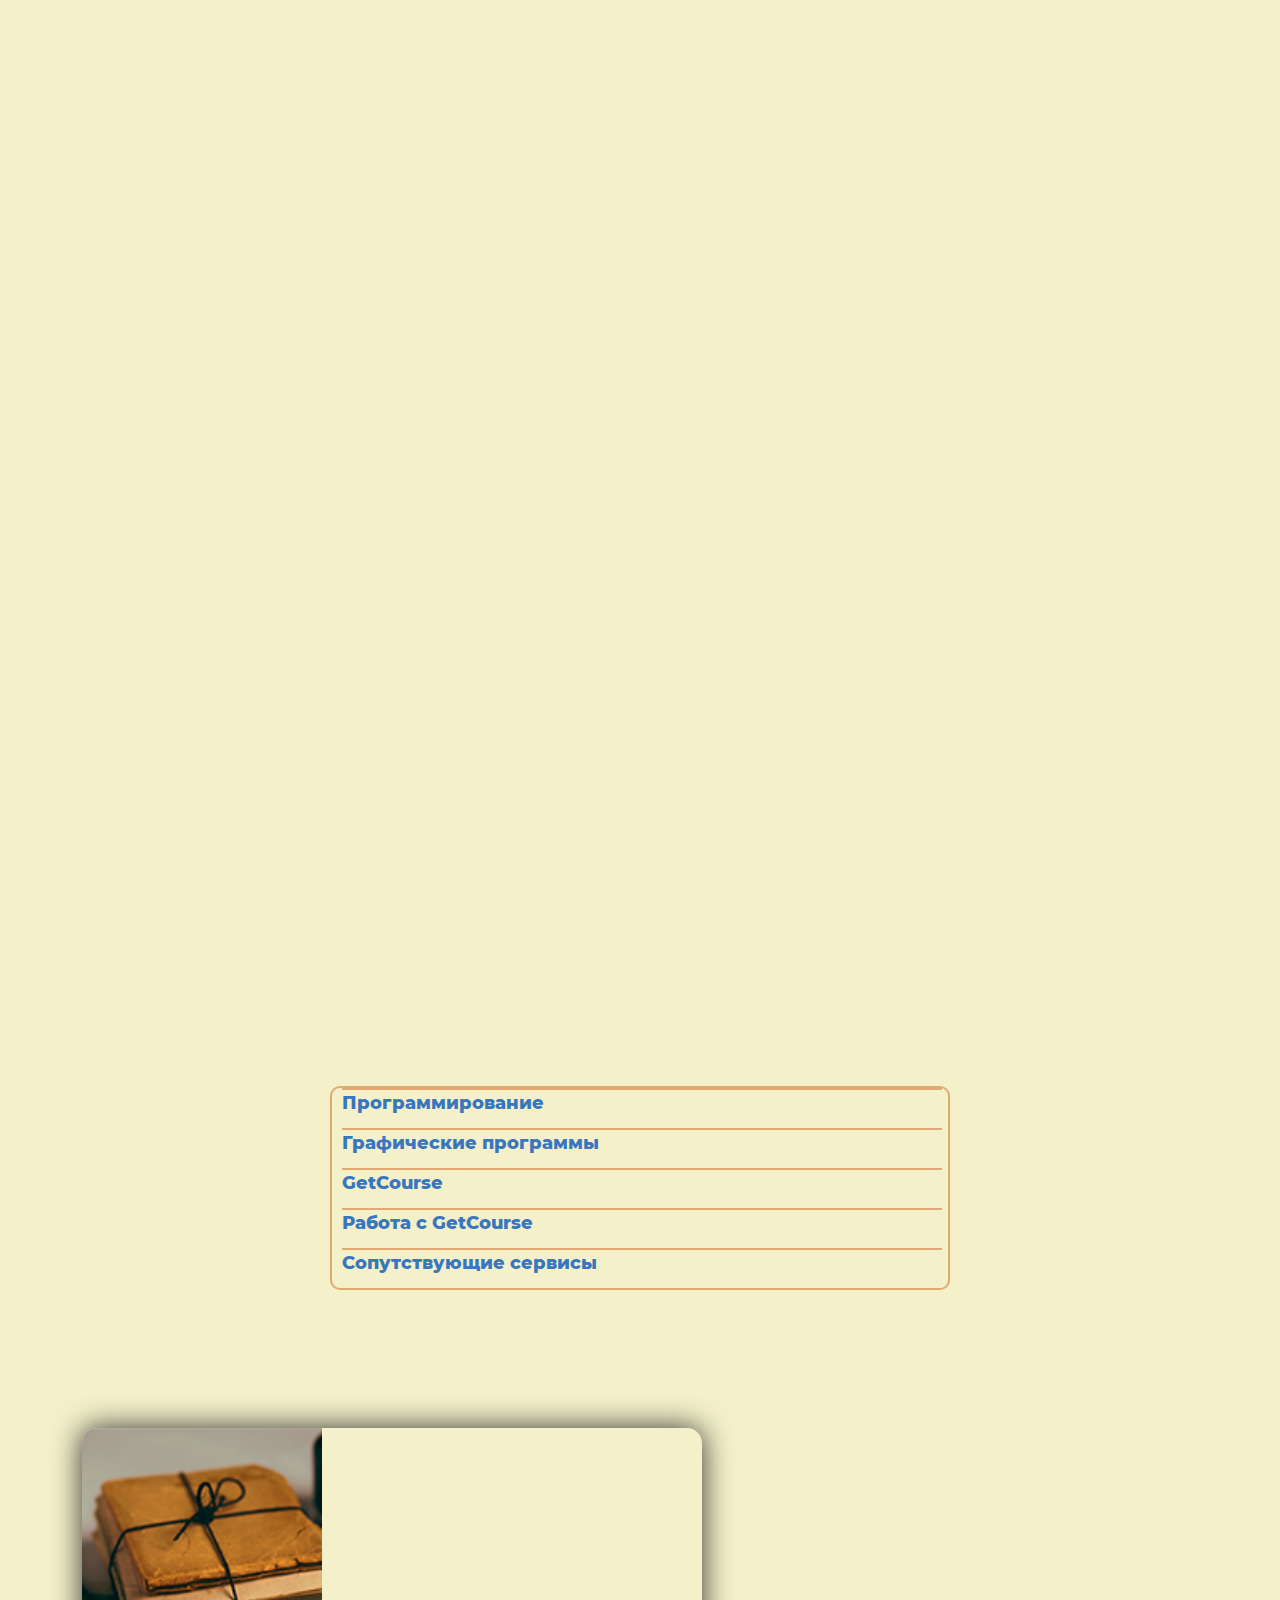
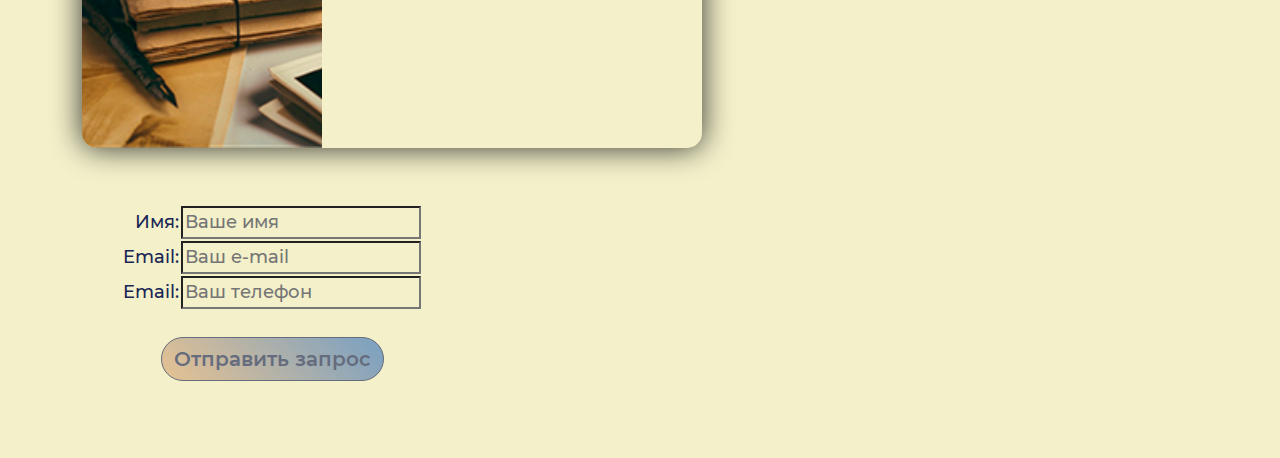
==== commit cf976f80: "menu&home&about&srv-992" ====
--- a/index.html
+++ b/index.html
@@ -108,7 +108,7 @@
                 <div class="row">
                     <!--левая часть-->
                     <div class="col-lg-4 col-md-4 col-sm-12 about-left">
-                        <img align="center" src="img/people/IMG_0339_1.jpg" class="img-fluid wow" style="width: 350px; height: 350px;">
+                        <img align="center" src="img/people/IMG_0339_1.jpg" class="wow" style="width: 350px; height: 350px;">
                         <span class="text-justify">Технический специалист по Getcourse</span>
                     </div>
                     <!--правая часть-->
@@ -451,6 +451,21 @@
             </div>
         </div>
 
+        <footer class="wow">
+            <div class="container">
+                <div class="wrap-footer row">
+                    <div class="col-lg-4 col-md-4 col-sm-4 footer-police">
+                        <a href="/police/" target="_blank" class="police-link">
+                            Политика конфедициальности
+                        </a>
+                    </div>
+                    <div class="copyright col-lg-8 col-md-8 col-sm-8">
+                        Copyright &copy; <script>document.write(new Date().getFullYear());</script>. All rights reserved. Alexander Tarayev.
+                    </div>
+                </div>
+            </div>
+        </footer>
+
         <script type="text/javascript" src="js/jquery-3.7.1.min.js"></script>
         <script type="text/javascript" src="js/bootstrap.min.js"></script>
         <script src="js/owl.carousel.min.js"></script>
--- a/css/style.css
+++ b/css/style.css
@@ -135,7 +135,8 @@
 }
 
 .nav-link {
-    margin-right: 30px !important;
+    margin-left: 30px !important;
+    font-size: 16px;
 }
 
 .nav-link:hover {
@@ -143,8 +144,8 @@
     color: #3876BF;
 }
 
-.navbar-collapse {
-    justify-content: flex-end;
+.navbar-nav {
+    margin-left: 80px;
 }
 
 .navbar-toggler {
@@ -476,8 +477,8 @@
     color:#192655;
     font-size: 48px;
     margin: 40px auto;
-    -webkit-animation: header_s 3s;
-    animation: header_s 3s;
+    -webkit-animation: header_s 3s forwards;
+    animation: header_s 3s forwards;
 }
 
 @keyframes header_s {
@@ -493,10 +494,10 @@
     width: 350px;
     border-radius: 50%;
     border-style: solid;
-    border-width: 5px;
+    border-width: 0;
     border-color: #192655;
-    -webkit-animation: port 5s;
-    animation: port 5s;
+    -webkit-animation: port 5s forwards;
+    animation: port 5s forwards;
 }
 
 @keyframes port {
@@ -535,7 +536,7 @@
     display: block;
     color: #192655;
     position: absolute;
-    left: 120px;
+    left: 100px;
 }
 
 .about .desc {
@@ -557,7 +558,7 @@
 
 @-webkit-keyframes about-desc {
     from {
-        margin-left: -110%;
+        margin-left: 110%;
         opacity: 0;
     }
 }
@@ -582,7 +583,6 @@
 
 .info-section {
     margin: 20px auto;
-    margin-top: 10px;
     height: 100vh;
     border-radius: 10px;
     padding: 50px 0 50px 20px;
@@ -663,8 +663,8 @@
 }
 
 .blink {
+    font-family: 'Montserrat 700';
     font-size: 18px;
-    font-weight: 700;
     -webkit-animation: blink 2s linear infinite;
     animation: blink 2s linear infinite;
 }
@@ -682,6 +682,7 @@
 }
 
 .blink1 {
+    font-family: 'Montserrat 700';
     font-size: 18px;
     -webkit-animation: blink1 4s linear infinite;
     animation: blink1 4s linear infinite;
@@ -700,8 +701,8 @@
 }
 
 .price {
+    font-family: 'Montserrat 700';
     font-size: 18px;
-    font-weight: 700;
 }
 
 
@@ -745,16 +746,24 @@
 
 
 
-.txt-rem {
-    font-family: 'Montserrat 600';
-    color: #3876BF;
-}
-
 .rem-section {
     overflow-y: auto;
     overflow-x: hidden;
     height: auto;
 }
+
+.rem-section p {
+    font-family: 'Montserrat 400';
+    font-size: 16px;
+    color: #192655;
+}
+
+.txt-rem {
+    font-family: 'Montserrat 600';
+    font-size: 16px;
+    color: #3876BF;
+}
+
 
 
 
@@ -1019,6 +1028,40 @@
 
 
 
+footer {
+    display: flex;
+    margin-bottom: 0;
+    width: 100%;
+    height: 44px;
+    background-color: #192655;
+}
+
+.wrap-footer {
+    display: flex;
+    justify-content: space-evenly;
+}
+
+.copyright {
+    text-align: center;
+    margin-top: 0;
+    font-family: 'Montserrat 700';
+    font-size: 18px;
+    color: #F3F0CA;
+    padding-top: 10px;
+}
+
+.footer-police {
+    display: inline;
+    margin-top: 8px;
+}
+
+.police-link {
+    font-family: 'Montserrat 500';
+    font-size: 18px;
+    color: #E1AA74;
+}
+
+
 
 
 .thin {
@@ -1054,6 +1097,613 @@
 
 @media ( max-width: 1200px ) {
     
+    .navbar {
+        height: 42px;
+    }
+    
+    .nav-logo {
+        margin-top: 2px;
+        margin-left: 60px;
+        height: 30px;
+    }
+    
+    .nav-link {
+        margin-left: 24px !important;
+        font-size: 15px;
+    }
+    
+    .navbar-nav {
+        margin-left: 75px;
+    }
+
+    /* .hamburger {
+        display: none;
+    } */
+    
+    .header {
+        height: 640px;
+    }
+    
+    .img-wrapper {
+        height: 640px;
+        background-size: 100% 640px !important;
+    }
+    
+    .overlay {
+        height: 640px;
+        background-size: 100% 640px !important;
+    }
+    
+    .txt-big {
+        height: 208px;
+        margin-top: 125px;
+    }
+    
+    h1 {
+        font-size: 48px;
+        top: 245px;
+        left: 600px;
+        width: 880px;
+    }
+    
+    .txt-offer {
+        font-size: 17px;
+    }
+    
+    #offer1 {
+        top: 380px;
+    }
+    
+    @keyframes offer1 {
+        0% {
+          margin-left: -500px;
+        }
+        100% {
+            margin-left: 201px;
+        }
+    }
+    
+    @-webkit-keyframes offer1 {
+        0% {
+            margin-left: -500px;
+          }
+          100% {
+              margin-left: 201px;
+          }  
+    }
+    
+    #offer2 {
+        top: 405px;
+    }
+    
+    @keyframes offer2 {
+        0% {
+          margin-left: -500px;
+        }
+        100% {
+            margin-left: 201px;
+        }
+    }
+    
+    @-webkit-keyframes offer2 {
+        0% {
+            margin-left: -500px;
+          }
+          100% {
+              margin-left: 201px;
+          }  
+    }
+    
+    #offer3 {
+        top: 430px;
+    }
+    
+    @keyframes offer3 {
+        0% {
+          margin-left: -500px;
+        }
+        100% {
+            margin-left: 201px;
+        }
+    }
+    
+    @-webkit-keyframes offer3 {
+        0% {
+            margin-left: -500px;
+          }
+          100% {
+              margin-left: 201px;
+          }  
+    }
+    
+    #offer4 {
+        top: 455px;
+    }
+    
+    @keyframes offer4 {
+        0% {
+          margin-left: -500px;
+        }
+        100% {
+            margin-left: 201px;
+        }
+    }
+    
+    @-webkit-keyframes offer4 {
+        0% {
+            margin-left: -500px;
+          }
+          100% {
+              margin-left: 201px;
+          }  
+    }
+    
+    #offer5 {
+        top: 480px;
+    }
+    
+    @keyframes offer5 {
+        0% {
+          margin-left: -500px;
+        }
+        100% {
+            margin-left: 201px;
+        }
+    }
+    
+    @-webkit-keyframes offer5 {
+        0% {
+            margin-left: -500px;
+          }
+          100% {
+              margin-left: 201px;
+          }  
+    }
+    
+    .contact-link {
+        margin-top: 70px;
+        margin-left: 810px;
+    }
+    
+    .f-btn {
+        margin: 10px 20px;
+        font-size: 19px;
+        transition: .5s;
+    }
+    
+    .f-btn:hover {
+        background-position: 0 0;
+    }
+    
+    .btn-contact {
+        -webkit-animation: btn-con 7s forwards;
+                animation: btn-con 7s forwards;
+    }
+    
+    @keyframes btn-con {
+        from {
+            opacity: 0;
+        }
+    }
+    
+    @-webkit-keyframes btn-con {
+        from {
+            opacity: 0;
+        }
+    }
+    
+    .ideas {
+        font-size: 66px;
+        top: 570px;
+        transform: translateY(-50%);
+        left: 480px;
+        width: 755px;
+    }
+    
+    @keyframes ideas {
+        from { width: 0; }
+    }
+    
+    @-webkit-keyframes ideas {
+        from { width: 0; }
+    }
+    
+    
+    
+    
+    .about {
+        margin: 9px 0;
+        padding: 10px;
+    }
+    
+    .header-section {
+        font-size: 46px;
+        margin: 38px auto;
+    }
+    
+    .about img {
+        height: 320px;
+        width: 320px;
+        border-width: 5px;
+    }
+    
+    @keyframes port {
+        0% {
+            border-radius: 0%;
+            border-style: solid;
+            border-width: 0px;
+        }
+        75% {
+            border-radius: 50%;
+            border-width: 0px;
+        }
+        100% {
+            border-width: 5px;
+        }
+    }
+    
+    @-webkit-keyframes port {
+        0% {
+            border-radius: 0%;
+            border-style: solid;
+            border-width: 0px;
+        }
+        75% {
+            border-radius: 50%;
+            border-width: 0px;
+        }
+        100% {
+            border-width: 5px;
+        }
+    }
+    
+    .about span {
+        font-size: 15px;
+        left: 60px;
+    }
+    
+    .about .desc {
+        padding: 30px;
+        border-left:4px solid #192655;
+    }    
+    
+    @keyframes about-desc {
+        from {
+            margin-left: 110%;
+            opacity: 0;
+        }
+    }
+    
+    @-webkit-keyframes about-desc {
+        from {
+            margin-left: 110%;
+            opacity: 0;
+        }
+    }
+    
+    .about .desc h3 {
+        font-size: 34px;
+    }
+    
+    .about .desc p {
+        line-height:2;
+        font-size: 15px;
+    }
+    
+    
+    
+    
+    .serv {
+        position: static;
+        margin-top: 18px;
+    }
+    
+    .info-section {
+        margin: 18px auto;
+        margin-top: 10px;
+        padding: 50px 0 50px 20px;
+        box-shadow: 0px 0px 28px rgba(0, 0, 0, 0.8);
+    }
+    
+    .info-header-srv {
+        width: 100%;
+        height: 48px;
+    }
+    
+    .info-header-tab-srv {
+        font-size: 20px;
+    }
+    
+    .info-header-tab-srv:after {
+        height: 3px;
+        margin-top: 4px;
+    }
+    
+    .info-header-tab-active-srv:after {
+        height: 3px;
+        margin-top: 4px;
+    }
+    
+    .info-tabcontent-srv {
+        padding-top: 48px;
+    }
+    
+    .description-text-srv {
+        margin-top: 20px;
+        font-size: 15px;
+        line-height: 1;
+        padding-right: 25px;
+        width: 1000px;
+    }
+    
+    .blink {
+        font-size: 16px;
+    }
+    
+    .blink1 {
+        font-size: 16px;
+    }
+    
+    .price {
+        font-size: 16px;
+    }
+    
+    
+    
+    
+    .portfolio {
+        margin: 28px 0;
+    }
+    
+    .portfolio img {
+         height: 200px;
+         width: 300px;
+         margin: 18px;
+    }
+    
+    .portfolio img:hover {
+        transform: scale(1.2);
+    }
+    
+    
+    
+    #slider {
+        margin-left: 10px;
+        margin-top: -40px;
+    }
+    
+    .slide {
+        margin-left: 150px;
+        margin-top: 25px;
+        height: 550px;
+        width: 700px;
+    }
+    
+    .slide img {
+        height: 100%;
+        width: 100%;
+    }
+    
+
+
+
+    .rem-section p {
+        font-size: 15px;
+    }
+    
+    .txt-rem {
+        font-size: 15px;
+    }
+
+
+    
+    
+    .benefit-section {
+        height: 1370px;
+        margin: 10px auto;
+        padding: 20px 0 50px 20px;
+    }
+    
+    .benefit-txt {
+        width: 350px;
+        font-size: 15px;
+        padding: 9px;
+    }
+    
+    .benefit-txt-left {
+        border-width: 5px;
+        margin-left: 150px;
+    }
+    
+    .benefit-txt-right {
+        border-width: 5px;
+        margin-left: 600px;
+    }
+    
+    .p-txt {
+        padding-top: 14px;
+    }
+    
+    
+
+
+    .skills-section {
+        width: 620px;
+        padding: 0 10px;
+    }
+    
+    .btn-skills {
+        margin: 0 auto;
+        height: 38px;
+        width: 600px;
+        font-size: 16px;
+    }
+    
+    .div-class{
+        padding: 9px;
+        font-size: 15px;
+        width: 600px;
+    }
+    
+    
+    
+    
+    
+    .email {
+        width: 620px;
+        height: 320px;
+        box-shadow: 0px 0px 28px rgba(0, 0, 0, 0.8);
+        margin-bottom: 50px;
+    }
+    
+    .sender {
+        width: 336px;
+        height: 256px;
+        margin-left: 40px;
+        margin-bottom: 40px;
+    }
+    
+    .letter {
+        width: 240px;
+        height: 320px;
+    }
+    
+    .frm-sender {
+        margin: 50px auto;
+    }
+    
+    .label-frm {
+        font-size: 16px;
+    }
+    
+    .input-frm {
+        font-size: 16px;
+        width: 240px;
+    }
+    
+    .vk {
+        width: 80px;
+        height: 80px;
+        box-shadow: 0px 0px 9px rgba(0, 0, 0, 0.8);
+    }
+    
+    .vk:hover {
+        box-shadow: 0px 0px 9px rgba(56, 118, 191, 0.8);
+    }
+    
+    @keyframes vk {
+        0% {
+            margin-left: 200px;
+            opacity: 0;
+        }
+        100% {
+            margin-left: 0;
+            opacity: 1;
+        }
+    }
+    
+    @-webkit-keyframes vk {
+        0% {
+            margin-left: 200px;
+            opacity: 0;
+        }
+        100% {
+            margin-left: 0;
+            opacity: 1;
+        }
+    }
+    
+    .telegram {
+        width: 80px;
+        height: 80px;
+        box-shadow: 0px 0px 9px rgba(0, 0, 0, 0.8);
+    }
+    
+    .telegram:hover {
+        box-shadow: 0px 0px 9px rgba(56, 118, 191, 0.8);
+    }
+    
+    @keyframes telegram {
+        0% {
+            margin-left: 200px;
+            opacity: 0;
+        }
+        100% {
+            margin-left: 0;
+            opacity: 1;
+        }
+    }
+    
+    @-webkit-keyframes telegram {
+        0% {
+            margin-left: 200px;
+            opacity: 0;
+        }
+        100% {
+            margin-left: 0;
+            opacity: 1;
+        }
+    }
+    
+    .whatsapp {
+        width: 80px;
+        height: 80px;
+        box-shadow: 0px 0px 9px rgba(0, 0, 0, 0.8);
+    }
+    
+    .whatsapp:hover {
+        box-shadow: 0px 0px 9px rgba(56, 118, 191, 0.8);
+    }
+
+    @keyframes whatsapp {
+        0% {
+            margin-left: 200px;
+            opacity: 0;
+        }
+        100% {
+            margin-left: 0;
+            opacity: 1;
+        }
+    }
+    
+    @-webkit-keyframes whatsapp {
+        0% {
+            margin-left: 200px;
+            opacity: 0;
+        }
+        100% {
+            margin-left: 0;
+            opacity: 1;
+        }
+    }
+    
+    .social-icon {
+        margin-top: 20px;
+        margin-left: 200px;
+        opacity: 0;
+    }
+    
+    
+    
+    
+    footer {
+        height: 42px;
+    }
+    
+    .copyright {
+        margin-top: 0;
+        font-size: 16px;
+        padding-top: 10px;
+    }
+    
+    .footer-police {
+        margin-top: 8px;
+    }
+    
+    .police-link {
+        font-size: 16px;
+    }
+
     
     
     
@@ -1086,6 +1736,619 @@
 
 @media ( max-width: 992px ) {
     
+    .navbar {
+        height: 38px;
+    }
+    
+    .nav-logo {
+        margin-top: 2px;
+        margin-left: 40px;
+        height: 26px;
+    }
+    
+    .nav-link {
+        margin-left: 16px !important;
+        font-size: 14px;
+    }
+    
+    .navbar-nav {
+        margin-left: 40px;
+    }
+
+    /* .hamburger {
+        display: none;
+    } */
+    
+    .header {
+        height: 600px;
+    }
+    
+    .img-wrapper {
+        height: 600px;
+        background-size: 100% 600px !important;
+    }
+    
+    .overlay {
+        height: 600px;
+        background-size: 100% 600px !important;
+    }
+    
+    .txt-big {
+        height: 200px;
+        margin-top: 100px;
+    }
+    
+    h1 {
+        font-size: 44px;
+        top: 230px;
+        left: 500px;
+        width: 800px;
+    }
+    
+    .txt-offer {
+        font-size: 16px;
+    }
+    
+    #offer1 {
+        top: 350px;
+    }
+    
+    @keyframes offer1 {
+        0% {
+          margin-left: -500px;
+        }
+        100% {
+            margin-left: 146px;
+        }
+    }
+    
+    @-webkit-keyframes offer1 {
+        0% {
+            margin-left: -500px;
+          }
+          100% {
+              margin-left: 146px;
+          }  
+    }
+    
+    #offer2 {
+        top: 375px;
+    }
+    
+    @keyframes offer2 {
+        0% {
+          margin-left: -500px;
+        }
+        100% {
+            margin-left: 146px;
+        }
+    }
+    
+    @-webkit-keyframes offer2 {
+        0% {
+            margin-left: -500px;
+          }
+          100% {
+              margin-left: 146px;
+          }  
+    }
+    
+    #offer3 {
+        top: 400px;
+    }
+    
+    @keyframes offer3 {
+        0% {
+          margin-left: -500px;
+        }
+        100% {
+            margin-left: 146px;
+        }
+    }
+    
+    @-webkit-keyframes offer3 {
+        0% {
+            margin-left: -500px;
+          }
+          100% {
+              margin-left: 146px;
+          }  
+    }
+    
+    #offer4 {
+        top: 425px;
+    }
+    
+    @keyframes offer4 {
+        0% {
+          margin-left: -500px;
+        }
+        100% {
+            margin-left: 146px;
+        }
+    }
+    
+    @-webkit-keyframes offer4 {
+        0% {
+            margin-left: -500px;
+          }
+          100% {
+              margin-left: 146px;
+          }  
+    }
+    
+    #offer5 {
+        top: 450px;
+    }
+    
+    @keyframes offer5 {
+        0% {
+          margin-left: -500px;
+        }
+        100% {
+            margin-left: 146px;
+        }
+    }
+    
+    @-webkit-keyframes offer5 {
+        0% {
+            margin-left: -500px;
+          }
+          100% {
+              margin-left: 146px;
+          }  
+    }
+    
+    .contact-link {
+        margin-top: 70px;
+        margin-left: 700px;
+    }
+    
+    .f-btn {
+        margin: 10px 20px;
+        font-size: 18px;
+        transition: .5s;
+    }
+    
+    .f-btn:hover {
+        background-position: 0 0;
+    }
+    
+    .btn-contact {
+        -webkit-animation: btn-con 7s forwards;
+                animation: btn-con 7s forwards;
+    }
+    
+    @keyframes btn-con {
+        from {
+            opacity: 0;
+        }
+    }
+    
+    @-webkit-keyframes btn-con {
+        from {
+            opacity: 0;
+        }
+    }
+    
+    .ideas {
+        font-size: 60px;
+        top: 520px;
+        transform: translateY(-50%);
+        left: 350px;
+        width: 630px;
+    }
+    
+    @keyframes ideas {
+        from { width: 0; }
+    }
+    
+    @-webkit-keyframes ideas {
+        from { width: 0; }
+    }
+    
+    
+    
+    
+    .about {
+        margin: 8px 0;
+        padding: 8px;
+    }
+    
+    .header-section {
+        font-size: 44px;
+        margin: 35px auto;
+    }
+    
+    .about img {
+        height: 300px !important;
+        width: 300px !important;
+    }
+    
+    @keyframes port {
+        0% {
+            border-radius: 0%;
+            border-style: solid;
+            border-width: 0px;
+        }
+        75% {
+            border-radius: 50%;
+            border-width: 0px;
+        }
+        100% {
+            border-width: 4px;
+        }
+    }
+    
+    @-webkit-keyframes port {
+        0% {
+            border-radius: 0%;
+            border-style: solid;
+            border-width: 0px;
+        }
+        75% {
+            border-radius: 50%;
+            border-width: 0px;
+        }
+        100% {
+            border-width: 5px;
+        }
+    }
+    
+    .about span {
+        font-size: 14px;
+        left: 30px;
+    }
+    
+    .about .desc {
+        margin-left: 10px;
+        padding: 30px 30px 30px 30px;
+        border-left:3px solid #192655;
+        width: 620px;
+        height: 320px;
+    }    
+    
+    @keyframes about-desc {
+        from {
+            margin-left: 110%;
+            opacity: 0;
+        }
+    }
+    
+    @-webkit-keyframes about-desc {
+        from {
+            margin-left: 110%;
+            opacity: 0;
+        }
+    }
+    
+    .about .desc h3 {
+        font-size: 32px;
+    }
+    
+    .about .desc p {
+        line-height: 1.7;
+        font-size: 14px;
+    }
+    
+    
+    
+    
+    .serv {
+        position: static;
+        margin-top: 16px;
+    }
+    
+    .info-section {
+        margin: 16px auto;
+        width: 920px;
+        padding: 45px 0 45px 18px;
+        box-shadow: 0px 0px 27px rgba(0, 0, 0, 0.8);
+    }
+    
+    .info-header-srv {
+        width: 100%;
+        height: 46px;
+    }
+    
+    .info-header-tab-srv {
+        font-size: 19px;
+    }
+    
+    .info-header-tab-srv:after {
+        height: 2px;
+        margin-top: 3px;
+    }
+    
+    .info-header-tab-active-srv:after {
+        height: 2px;
+        margin-top: 3px;
+    }
+    
+    .info-tabcontent-srv {
+        padding-top: 40px;
+    }
+    
+    .description-text-srv {
+        margin-top: 10px;
+        font-size: 14px;
+        line-height: 1;
+        padding-right: 30px;
+        padding-left: 10px;
+        width: 900px;
+    }
+    
+    .blink {
+        font-size: 16px;
+    }
+    
+    .blink1 {
+        font-size: 16px;
+    }
+    
+    .price {
+        font-size: 16px;
+    }
+    
+    
+    
+    
+    .portfolio {
+        margin: 26px 0;
+    }
+    
+    .portfolio img {
+         height: 133px;
+         width: 200px;
+         margin: 14px;
+    }
+    
+    /* .portfolio img:hover {
+        transform: scale(1.2);
+    }
+     */
+    .portfolio img:focus {
+        transform: scale(1.2);
+    }
+    
+    
+    #slider {
+        margin-left: 10px;
+        margin-top: -40px;
+    }
+    
+    .slide {
+        margin-left: 150px;
+        margin-top: 25px;
+        height: 550px;
+        width: 700px;
+    }
+    
+    .slide img {
+        height: 100%;
+        width: 100%;
+    }
+    
+
+
+
+    .rem-section p {
+        font-size: 15px;
+    }
+    
+    .txt-rem {
+        font-size: 15px;
+    }
+
+
+    
+    
+    .benefit-section {
+        height: 1370px;
+        margin: 10px auto;
+        padding: 20px 0 50px 20px;
+    }
+    
+    .benefit-txt {
+        width: 350px;
+        font-size: 15px;
+        padding: 9px;
+    }
+    
+    .benefit-txt-left {
+        border-width: 5px;
+        margin-left: 150px;
+    }
+    
+    .benefit-txt-right {
+        border-width: 5px;
+        margin-left: 600px;
+    }
+    
+    .p-txt {
+        padding-top: 14px;
+    }
+    
+    
+
+
+    .skills-section {
+        width: 620px;
+        padding: 0 10px;
+    }
+    
+    .btn-skills {
+        margin: 0 auto;
+        height: 38px;
+        width: 600px;
+        font-size: 16px;
+    }
+    
+    .div-class{
+        padding: 9px;
+        font-size: 15px;
+        width: 600px;
+    }
+    
+    
+    
+    
+    
+    .email {
+        width: 620px;
+        height: 320px;
+        box-shadow: 0px 0px 28px rgba(0, 0, 0, 0.8);
+        margin-bottom: 50px;
+    }
+    
+    .sender {
+        width: 336px;
+        height: 256px;
+        margin-left: 40px;
+        margin-bottom: 40px;
+    }
+    
+    .letter {
+        width: 240px;
+        height: 320px;
+    }
+    
+    .frm-sender {
+        margin: 50px auto;
+    }
+    
+    .label-frm {
+        font-size: 16px;
+    }
+    
+    .input-frm {
+        font-size: 16px;
+        width: 240px;
+    }
+    
+    .vk {
+        width: 80px;
+        height: 80px;
+        box-shadow: 0px 0px 9px rgba(0, 0, 0, 0.8);
+    }
+    
+    .vk:hover {
+        box-shadow: 0px 0px 9px rgba(56, 118, 191, 0.8);
+    }
+    
+    @keyframes vk {
+        0% {
+            margin-left: 200px;
+            opacity: 0;
+        }
+        100% {
+            margin-left: 0;
+            opacity: 1;
+        }
+    }
+    
+    @-webkit-keyframes vk {
+        0% {
+            margin-left: 200px;
+            opacity: 0;
+        }
+        100% {
+            margin-left: 0;
+            opacity: 1;
+        }
+    }
+    
+    .telegram {
+        width: 80px;
+        height: 80px;
+        box-shadow: 0px 0px 9px rgba(0, 0, 0, 0.8);
+    }
+    
+    .telegram:hover {
+        box-shadow: 0px 0px 9px rgba(56, 118, 191, 0.8);
+    }
+    
+    @keyframes telegram {
+        0% {
+            margin-left: 200px;
+            opacity: 0;
+        }
+        100% {
+            margin-left: 0;
+            opacity: 1;
+        }
+    }
+    
+    @-webkit-keyframes telegram {
+        0% {
+            margin-left: 200px;
+            opacity: 0;
+        }
+        100% {
+            margin-left: 0;
+            opacity: 1;
+        }
+    }
+    
+    .whatsapp {
+        width: 80px;
+        height: 80px;
+        box-shadow: 0px 0px 9px rgba(0, 0, 0, 0.8);
+    }
+    
+    .whatsapp:hover {
+        box-shadow: 0px 0px 9px rgba(56, 118, 191, 0.8);
+    }
+
+    @keyframes whatsapp {
+        0% {
+            margin-left: 200px;
+            opacity: 0;
+        }
+        100% {
+            margin-left: 0;
+            opacity: 1;
+        }
+    }
+    
+    @-webkit-keyframes whatsapp {
+        0% {
+            margin-left: 200px;
+            opacity: 0;
+        }
+        100% {
+            margin-left: 0;
+            opacity: 1;
+        }
+    }
+    
+    .social-icon {
+        margin-top: 20px;
+        margin-left: 200px;
+        opacity: 0;
+    }
+    
+    
+    
+    
+    footer {
+        height: 42px;
+    }
+    
+    .copyright {
+        margin-top: 0;
+        font-size: 16px;
+        padding-top: 10px;
+    }
+    
+    .footer-police {
+        margin-top: 8px;
+    }
+    
+    .police-link {
+        font-size: 16px;
+    }
+
 
 
 
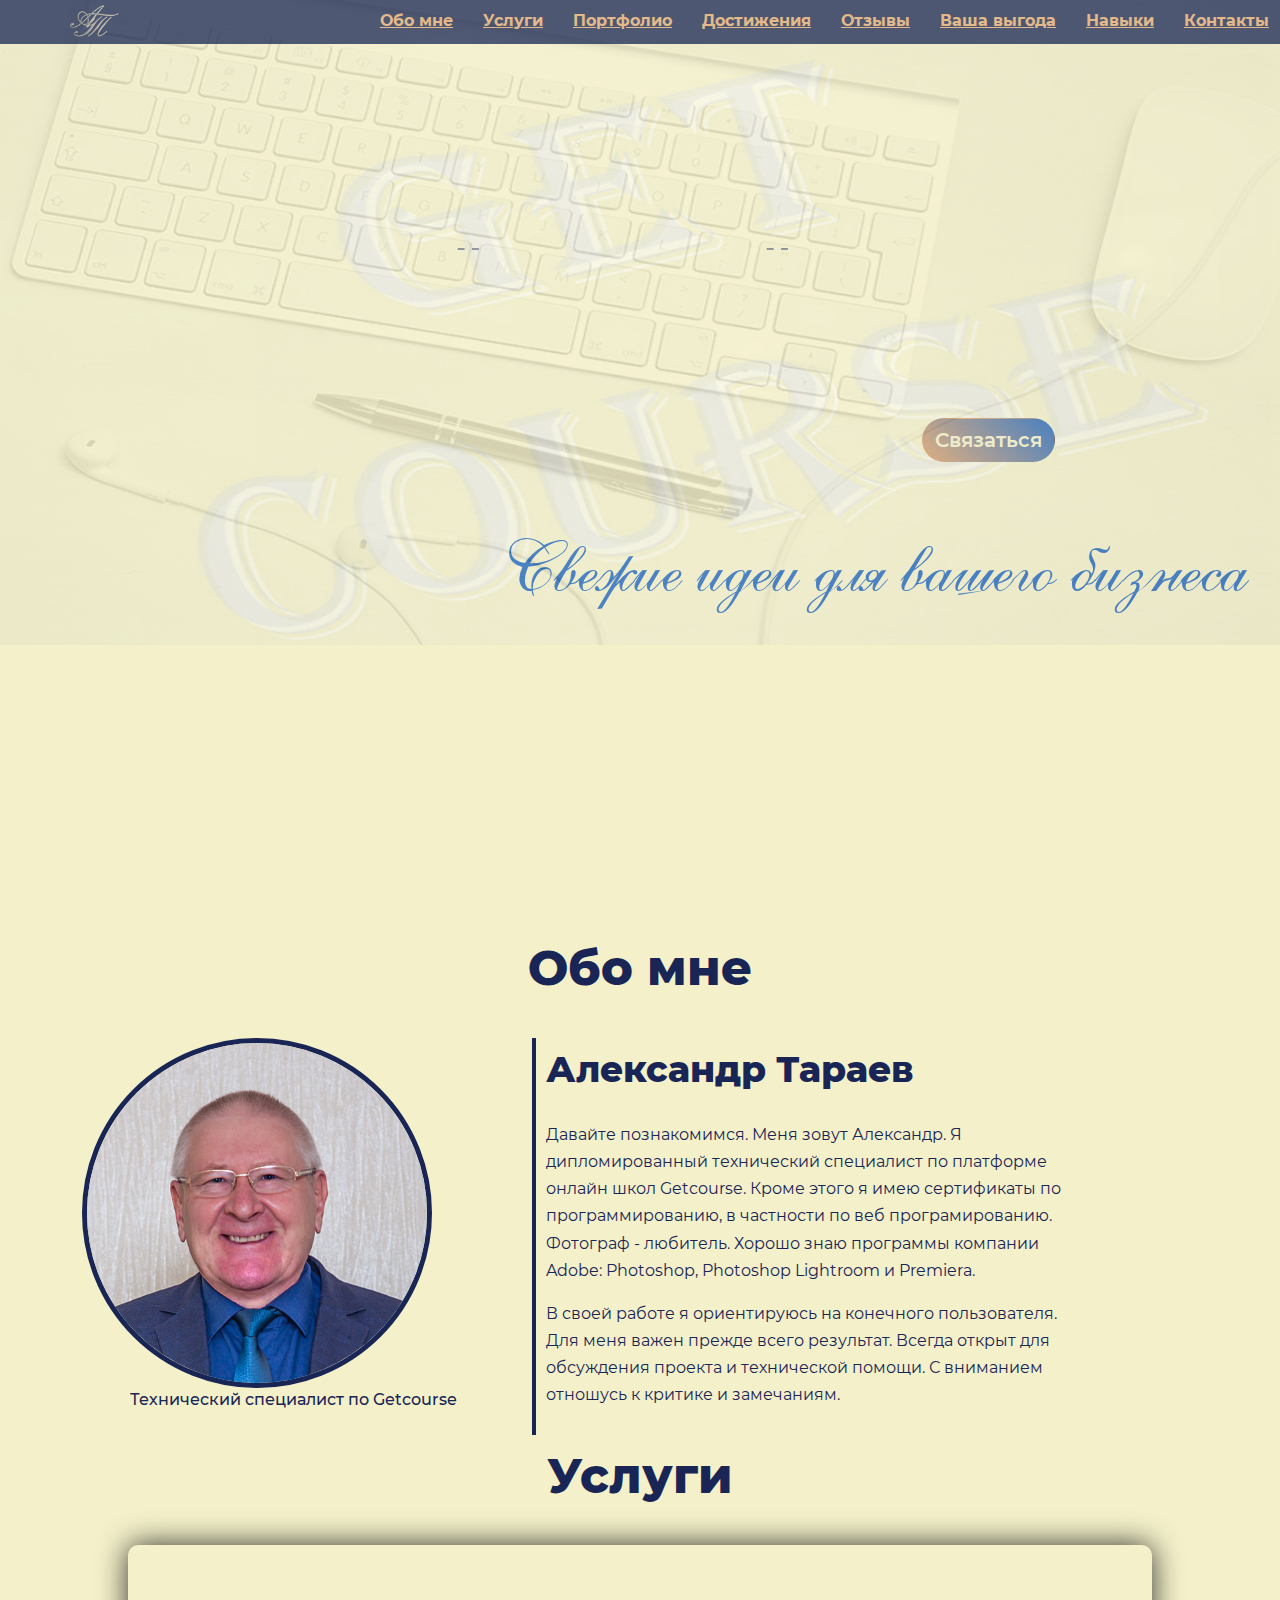
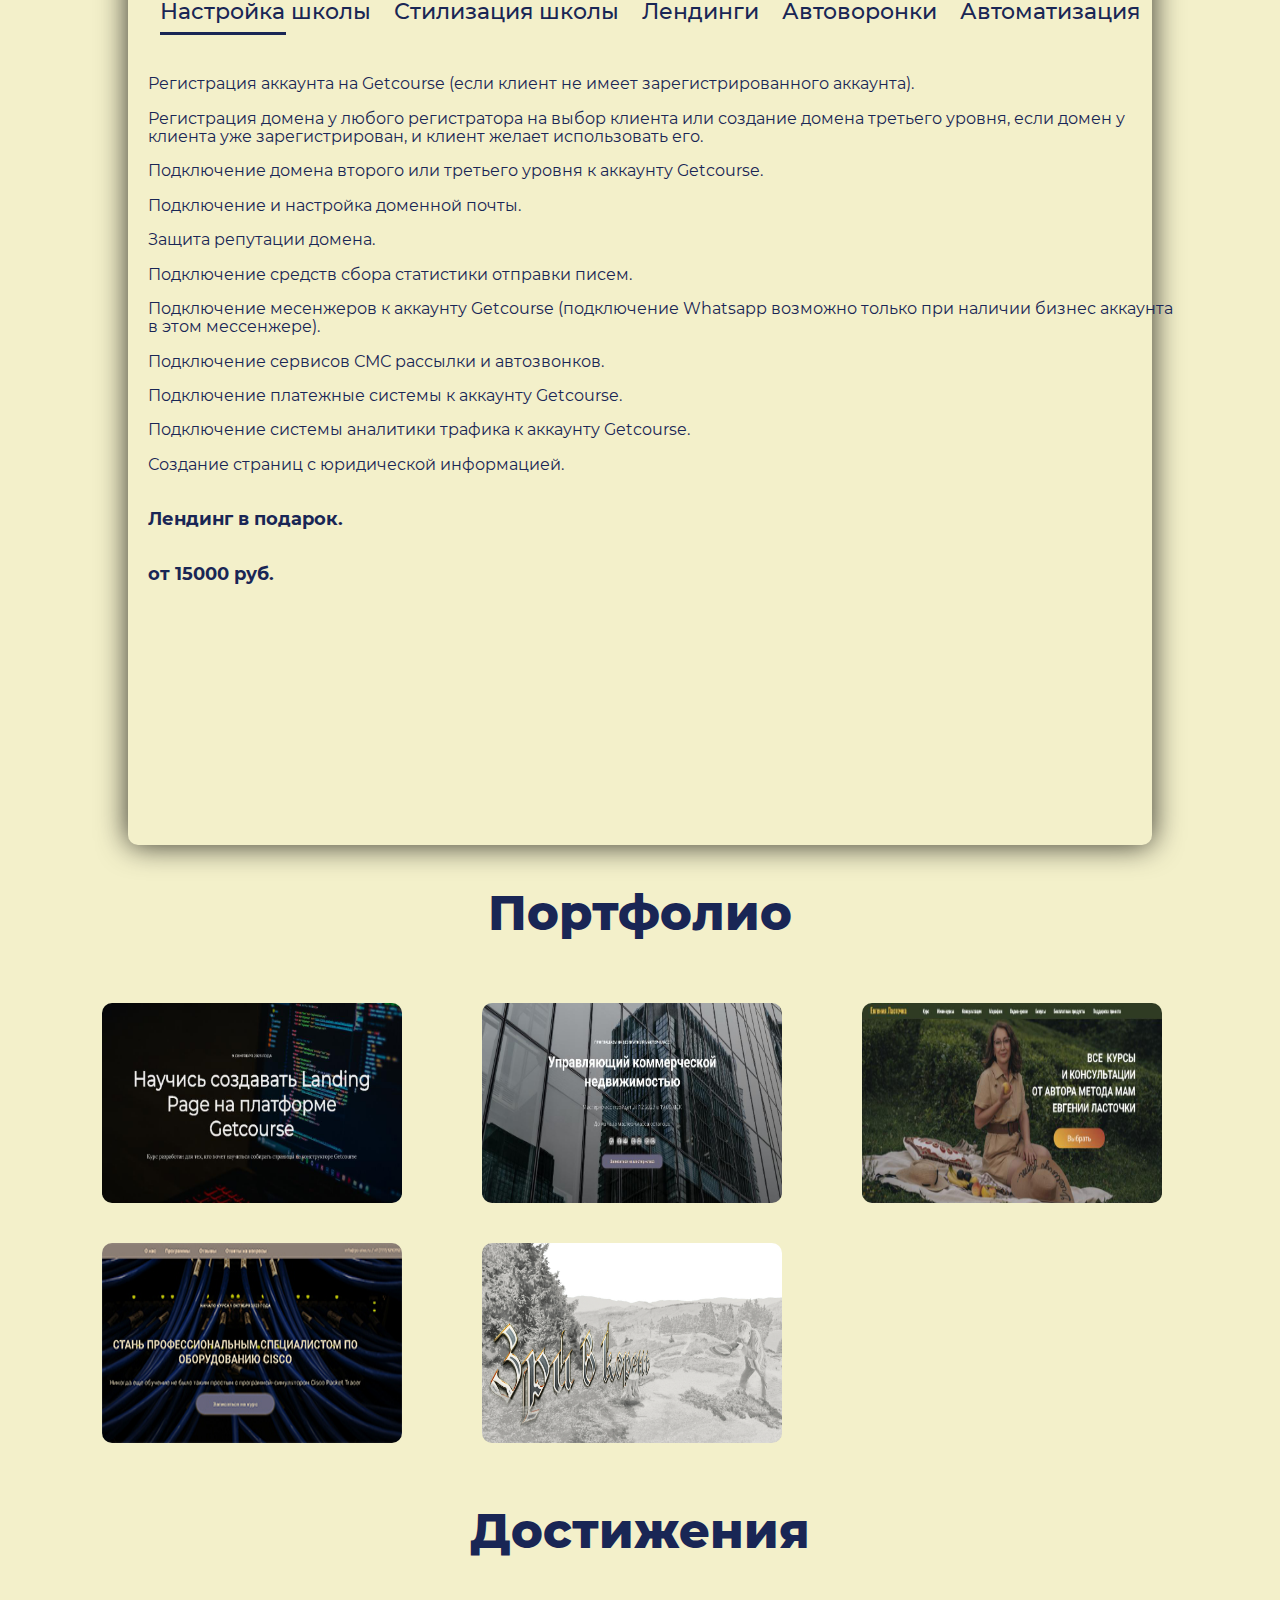
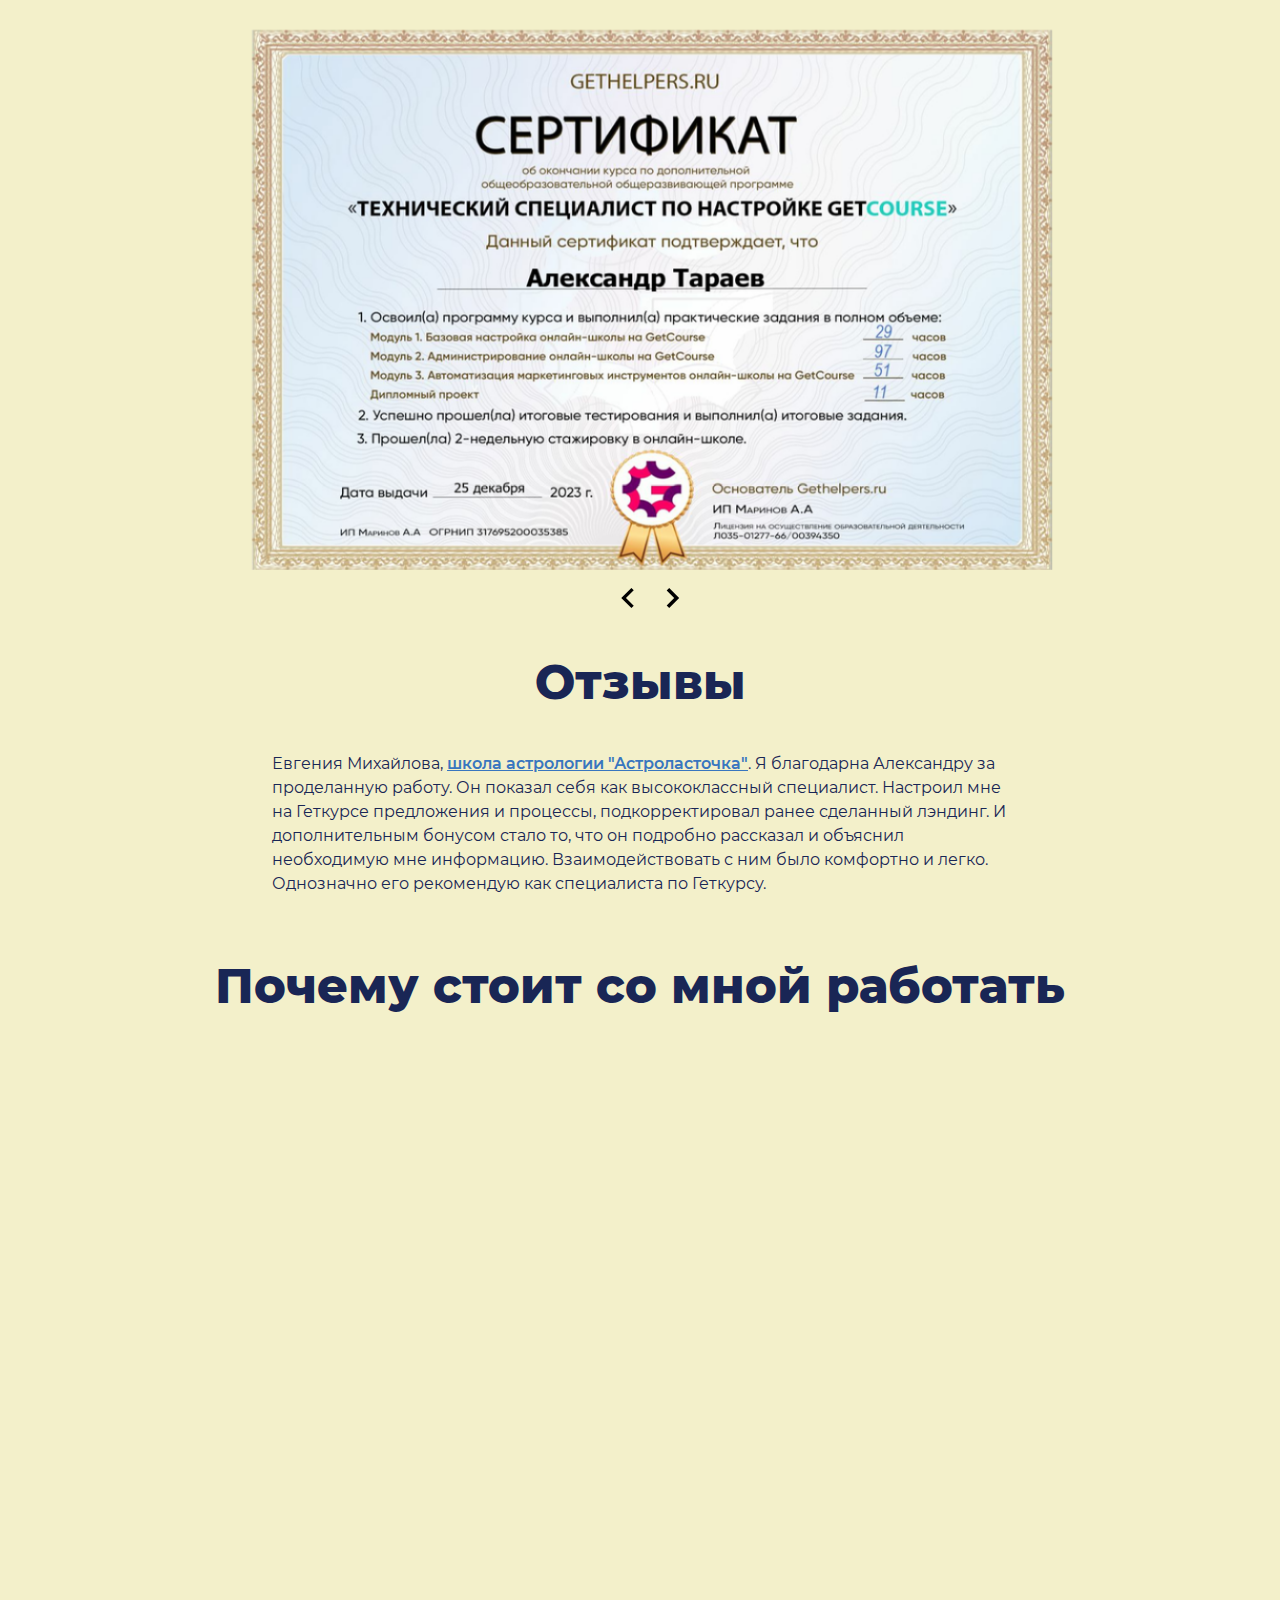
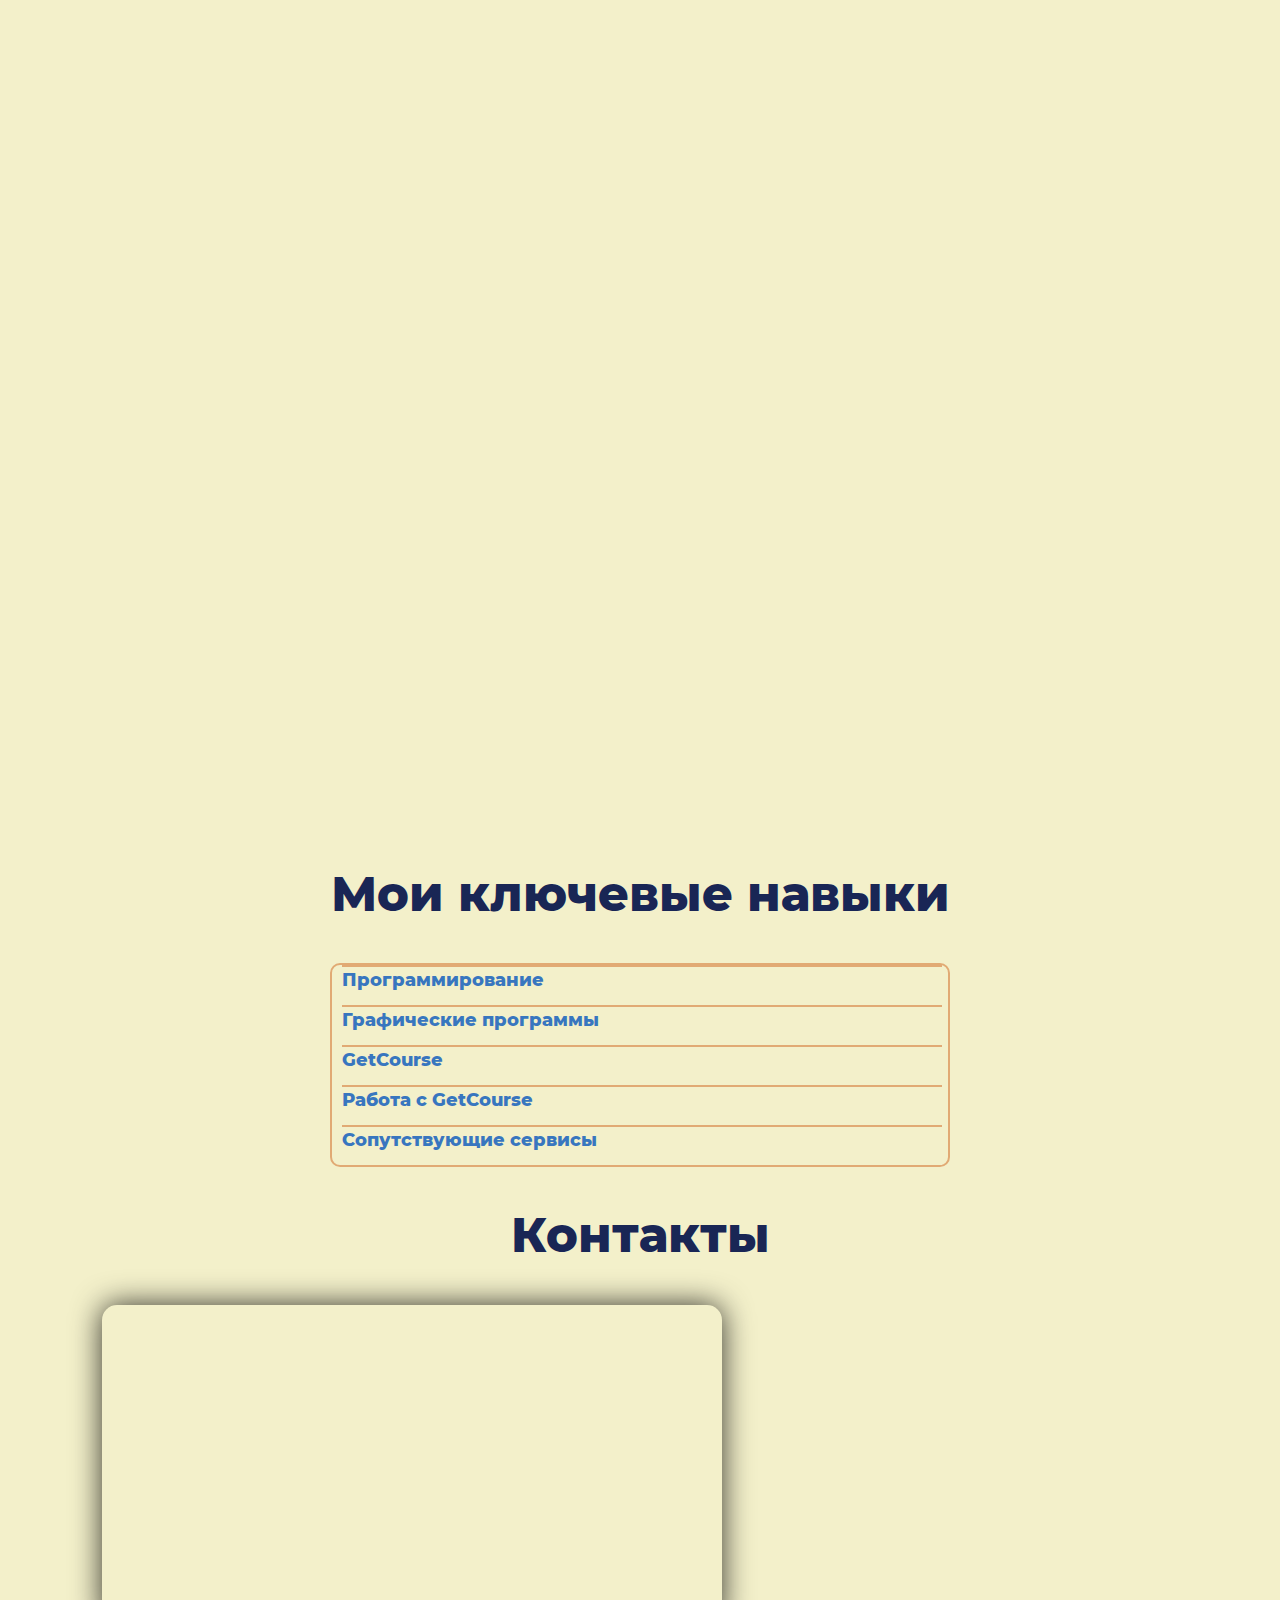
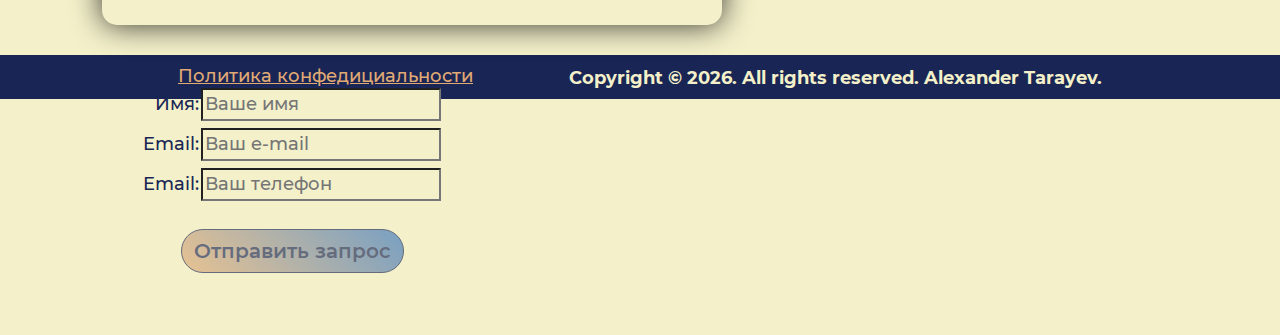
==== commit d7d4c49e: "header-768_1" ====
--- a/index.html
+++ b/index.html
@@ -12,33 +12,35 @@
         <title>Течнический специалист GetCourse</title>
     </head>
     <body>
-        <nav class="navbar navbar-expand-lg fixed-top ">
-            <a class="navbar-brand" data-value="home" href="#"><img class="nav-logo" src="img/logo/logo_small.png" alt="logo"></a>
-            <div class="navbar-collapse " id="navbarSupportedContent">
-                <ul class="navbar-nav mr-4 menu">
-                    <li class="nav-item menu-item">
-                        <a class="nav-link" data-value="about" href="#">Обо мне</a>
-                    </li>
-                    <li class="nav-item">
-                        <a class="nav-link" data-value="services" href="#">Услуги</a>
-                    </li>
-                    <li class="nav-item">
-                        <a class="nav-link" data-value="portfolio" href="#">Портфолио</a>
-                    </li>
-                    <li class="nav-item">
-                        <a class="nav-link" data-value="cert" href="#">Достижения</a>
-                    </li>
-                    <li class="nav-item">
-                        <a class="nav-link" data-value="rem" href="#">Отзывы</a>
-                    </li>
-                    <li class="nav-item">
-                        <a class="nav-link" data-value="benefit" href="#">Ваша выгода</a>
-                    </li>
-                    <li class="nav-item">
-                        <a class="nav-link" data-value="skills" href="#">Навыки</a>
-                    </li>
-                    <li class="nav-item">
-                        <a class="nav-link" data-value="contacts" href="#">Контакты</a>
+        <nav class="wrap_menu">
+            <div class="wraplogo" data-value="home" id="wraplogo">
+                <img class="logo" src="img/logo/logo_small.png" alt="logo">
+            </div>
+            <div class="line-menu">
+                <ul class="menu">
+                    <li class="menu-item">
+                        <a class="menu-link" data-value="about" href="#">Обо мне</a>
+                    </li>
+                    <li class="menu-item">
+                        <a class="menu-link" data-value="services" href="#">Услуги</a>
+                    </li>
+                    <li class="menu-item">
+                        <a class="menu-link" data-value="portfolio" href="#">Портфолио</a>
+                    </li>
+                    <li class="menu-item">
+                        <a class="menu-link" data-value="cert" href="#">Достижения</a>
+                    </li>
+                    <li class="menu-item">
+                        <a class="menu-link" data-value="rem" href="#">Отзывы</a>
+                    </li>
+                    <li class="menu-item">
+                        <a class="menu-link" data-value="benefit" href="#">Ваша выгода</a>
+                    </li>
+                    <li class="menu-item">
+                        <a class="menu-link" data-value="skills" href="#">Навыки</a>
+                    </li>
+                    <li class="menu-item">
+                        <a class="menu-link" data-value="contacts" href="#">Контакты</a>
                     </li>
                 </ul>
                 <div class="hamburger">
@@ -104,16 +106,16 @@
 
         <div class="about" id="about">
             <div class="container">
-              <h2 class="text-center header-section wow">Обо мне</h2>
-                <div class="row">
+              <h2 class="text-center header-section">Обо мне</h2>
+                <div class="wrap-about">
                     <!--левая часть-->
-                    <div class="col-lg-4 col-md-4 col-sm-12 about-left">
-                        <img align="center" src="img/people/IMG_0339_1.jpg" class="wow" style="width: 350px; height: 350px;">
+                    <div class="about-left">
+                        <img align="center" src="img/people/IMG_0339.jpg" class="" style="width: 350px; height: 350px;">
                         <span class="text-justify">Технический специалист по Getcourse</span>
                     </div>
                     <!--правая часть-->
-                    <div class="col-lg-8 col-md-8 col-sm-12 desc">
-                        <div class="col-lg-10 col-md-10 col-sm-12 desc-txt wow">
+                    <div class="about-right">
+                        <div class="desc-txt">
                             <h3>Александр Тараев</h3>
                             <p>
                                 Давайте познакомимся. Меня зовут Александр. Я дипломированный
@@ -135,8 +137,8 @@
 
         <div class="panel serv" id="services">
             <div class="container">
-                <h2 class="text-center header-section wow">Услуги</h2>
-                <div class="info-srv info-section col-lg-12 col-md-12 col-sm-12">
+                <h2 class="text-center header-section">Услуги</h2>
+                <div class="info-srv info-section">
                     <div class="info-header-srv">
                         <div class="info-header-tab-srv info-header-tab-active-srv">Настройка школы</div>
                         <div class="info-header-tab-srv">Стилизация школы</div>
@@ -223,23 +225,23 @@
         </div>
 
         <div class="portfolio" id="portfolio">
-            <h2 class="text-center header-section wow">Портфолио</h2>
+            <h2 class="text-center header-section">Портфолио</h2>
             <div class="container">
                 <div class="fon-port portfolio-section">
                     <div class="row portfolio-fon">
-                        <div class="col-lg-4 col-md-4 col-sm-12">
+                        <div class="col-lg-4 col-md-4 col-sm-12 portfolio-img">
                             <a href="https://gc-alex.ru/lpwebinar" target="_blank"><img align="center" src="img/Portfolio/2.jpg" class="img-fluid" style="width: 300px; height: 200px;" alt="Создание лэндингов"></a>
                         </div>
-                        <div class="col-lg-4 col-md-4 col-sm-12">
+                        <div class="col-lg-4 col-md-4 col-sm-12 portfolio-img">
                             <a href="https://gc-alex.ru/building" target="_blank"><img align="center" src="img/Portfolio/3.jpg" class="img-fluid" style="width: 300px; height: 200px;" alt="Рынок недвижимости"></a>
                         </div>
-                        <div class="col-lg-4 col-md-4 col-sm-12">
+                        <div class="col-lg-4 col-md-4 col-sm-12 portfolio-img">
                             <a href="https://astrolastochka.ru/products" target="_blank"><img align="center" src="img/Portfolio/4.jpg" class="img-fluid" style="width: 300px; height: 200px;" alt="Школа астрологии"></a>
                         </div>
-                        <div class="col-lg-4 col-md-4 col-sm-12">
+                        <div class="col-lg-4 col-md-4 col-sm-12 portfolio-img">
                             <a href="https://gc-alex.ru/cisco" target="_blank"><img align="center" src="img/Portfolio/cisco.jpg" class="img-fluid" style="width: 300px; height: 200px;" alt="Cisco"></a>
                         </div>
-                        <div class="col-lg-4 col-md-4 col-sm-12">
+                        <div class="col-lg-4 col-md-4 col-sm-12 portfolio-img">
                             <a href="https://kprutkov.ru" target="_blank"><img align="center" src="img/Portfolio/prutkov.png" class="img-fluid" style="width: 300px; height: 200px;" alt="Путешествтия"></a>
                         </div>
                     </div>
@@ -248,7 +250,7 @@
         </div>
 
         <div class="cert" id="cert">
-            <h2 class="text-center header-section wow">Достижения</h2>
+            <h2 class="text-center header-section">Достижения</h2>
             <div class="container">
                 <div class="row cert-section">
                     <div class="owl-carousel owl-theme" id="slider">
@@ -264,7 +266,7 @@
         </div>
 
         <div class="rem" id="rem">
-            <h2 class="text-center header-section rem-header wow">Отзывы</h2>
+            <h2 class="text-center header-section rem-header">Отзывы</h2>
             <div class="container">
                 <div class="rem-section">
                     <div class="row">
@@ -290,7 +292,7 @@
         </div>
 
         <div class="benefit" id="benefit">
-            <h2 class="text-center header-section wow">Почему стоит со мной работать</h2>
+            <h2 class="text-center header-section">Почему стоит со мной работать</h2>
             <div class="container">
                 <div class="benefit-section">
                     <div class="row">
@@ -351,7 +353,7 @@
         </div>
 
         <div class="skills" id="skills">
-            <h2 class="text-center header-section wow">Мои ключевые навыки</h2>
+            <h2 class="text-center header-section">Мои ключевые навыки</h2>
             <div class="container">
                 <div class="skills-section">
                     <div id="btn0" class="btn-skills">Программирование</div>
@@ -411,10 +413,10 @@
 
         <div class="contacts" id="contacts">
             <div class="container">
-              <h2 class="text-center header-section wow">Контакты</h2>
-                <div class="row">
+              <h2 class="text-center header-section">Контакты</h2>
+                <div class="wrapper-contact">
                     <!--левая часть-->
-                    <div class="col-lg-8 col-md-8 col-sm-12">
+                    <div class="wrapper-mail">
                         <div class="email">
                             <div class="letter"></div>
                             <div class="sender">
@@ -442,24 +444,26 @@
                         </div>
                     </div>
                     <!--правая часть-->
-                    <div class="col-lg-4 col-md-4 col-sm-12 social">
-                        <a href="https://vk.com/id137732996" target="_blank"><div class="col-lg-1 col-md-1 col-sm-1 social-icon vk wow"></div></a>
-                        <a href="https://t.me/AlexanderTarayev" target="_blank"><div class="col-lg-1 col-md-1 col-sm-1 social-icon telegram wow"></div></a>
-                        <a href="https://wa.me/77771210112" target="_blank"><div class="col-lg-1 col-md-1 col-sm-1 social-icon whatsapp wow"></div></a>
-                    </div>
-                </div>
-            </div>
-        </div>
-
-        <footer class="wow">
-            <div class="container">
-                <div class="wrap-footer row">
-                    <div class="col-lg-4 col-md-4 col-sm-4 footer-police">
+                    <div class="wrapper-social">
+                        <div class="social">
+                            <a href="https://vk.com/id137732996" target="_blank" class="social-link"><div class="social-icon vk wow"></div></a>
+                            <a href="https://t.me/AlexanderTarayev" target="_blank" class="social-link"><div class="social-icon telegram wow"></div></a>
+                            <a href="https://wa.me/77771210112" target="_blank" class="social-link"><div class="social-icon whatsapp wow"></div></a>
+                        </div>
+                    </div>
+                </div>
+            </div>
+        </div>
+
+        <footer>
+            <div class="container">
+                <div class="wrap-footer">
+                    <div class="footer-police">
                         <a href="/police/" target="_blank" class="police-link">
                             Политика конфедициальности
                         </a>
                     </div>
-                    <div class="copyright col-lg-8 col-md-8 col-sm-8">
+                    <div class="copyright">
                         Copyright &copy; <script>document.write(new Date().getFullYear());</script>. All rights reserved. Alexander Tarayev.
                     </div>
                 </div>
@@ -470,7 +474,6 @@
         <script type="text/javascript" src="js/bootstrap.min.js"></script>
         <script src="js/owl.carousel.min.js"></script>
         <script src="js/wow.min.js"></script>
-        <!-- <script src="js/lib/nodemailer.js"></script> -->
         <script type="text/javascript" src='js/main.js'></script>
     </body>
 </html>--- a/css/style.css
+++ b/css/style.css
@@ -67,8 +67,6 @@
             animation-name: fade;
     -webkit-animation-duration: 3.5s;
             animation-duration: 3.5s;
-    -webkit-animation-name: fade;
-    -webkit-animation-duration: 3.5s;
 }
 
 @-webkit-keyframes fade {
@@ -91,7 +89,7 @@
 
 html,h1,h2,h3,h4,h5,h6{
 	font-family: "Montserrat 800";
-}
+;}
 
 a {
     font-family: "Montserrat 700";
@@ -102,13 +100,25 @@
   width: 20px;
 }
 
+::-moz-scrollbar {
+    width: 20px;
+}
 /* Track */
 ::-webkit-scrollbar-track {
   box-shadow: inset 0 0 5px grey;
   border-radius: 10px;
 }
 
+::-moz-scrollbar-track {
+    box-shadow: inset 0 0 5px grey;
+    border-radius: 10px;
+}
+
 ::-webkit-scrollbar {
+    width: 15px;
+}
+
+::-moz-scrollbar {
     width: 15px;
 }
 
@@ -118,38 +128,66 @@
   border-radius: 10px;
 }
 
-.navbar {
+::-moz-scrollbar-thumb {
+    background: #E1AA74;
+    border-radius: 10px;
+}
+
+.wrap_menu {
+    position: fixed;
     background:#192655;
     height: 44px;
-}
-
-.nav-link , .navbar-brand {
+    width: 100%;
+    vertical-align: middle;
+    opacity: 0.75;
+    z-index: 10;
+}
+
+.wraplogo {
+    margin-left: 70px;
+    height: 100%;
+    width: 50px;
+    display: inline-block;
+    cursor: pointer;
+}
+
+.logo {
+    margin-top: 5px;
+    /* margin-left: 100px; */
+    width: 49px;
+    height: 32px;
+    display: inline-block;
+}
+
+.line-menu {
+    position: absolute;
+    top: 0;
+    display: inline-block;
+    height: 100%;
+    margin-left: 130px;
+}
+
+.menu-link {
+    font-family: 'Montserrat 700';
     color: #E1AA74;
     cursor: pointer;
-}
-
-.nav-logo {
-    margin-top: 2px;
-    margin-left: 100px;
-    height: 32px;
-}
-
-.nav-link {
-    margin-left: 30px !important;
+    margin-left: 30px;
     font-size: 16px;
 }
 
-.nav-link:hover {
+.menu-link:hover {
     background: #E1AA74;
     color: #3876BF;
 }
 
-.navbar-nav {
-    margin-left: 80px;
-}
-
-.navbar-toggler {
-     background:#F3F0CA !important;
+.menu {
+    display: flex;
+    flex-direction: row;
+    justify-content: space-around;
+    margin-left: 0;
+    margin-top: 9px;
+    padding-left: 100px;
+    list-style-type:  none;
 }
 
 .hamburger {
@@ -158,6 +196,7 @@
 
 .header {
     height: 645px;
+    width: 100vw;
 }
 
 .img-wrapper {
@@ -262,7 +301,7 @@
       margin-left: -500px;
     }
     100% {
-        margin-left: 149px;
+        margin-left: 143px;
     }
 }
 
@@ -271,7 +310,7 @@
         margin-left: -500px;
       }
       100% {
-          margin-left: 149px;
+          margin-left: 143px;
       }  
 }
 
@@ -294,7 +333,7 @@
       margin-left: -500px;
     }
     100% {
-        margin-left: 149px;
+        margin-left: 143px;
     }
 }
 
@@ -303,7 +342,7 @@
         margin-left: -500px;
       }
       100% {
-          margin-left: 149px;
+          margin-left: 143px;
       }  
 }
 
@@ -326,7 +365,7 @@
       margin-left: -500px;
     }
     100% {
-        margin-left: 149px;
+        margin-left: 143px;
     }
 }
 
@@ -335,7 +374,7 @@
         margin-left: -500px;
       }
       100% {
-          margin-left: 149px;
+          margin-left: 143px;
       }  
 }
 
@@ -358,7 +397,7 @@
       margin-left: -500px;
     }
     100% {
-        margin-left: 149px;
+        margin-left: 143px;
     }
 }
 
@@ -367,7 +406,7 @@
         margin-left: -500px;
       }
       100% {
-          margin-left: 149px;
+          margin-left: 143px;
       }  
 }
 
@@ -390,7 +429,7 @@
       margin-left: -500px;
     }
     100% {
-        margin-left: 149px;
+        margin-left: 143px;
     }
 }
 
@@ -399,7 +438,7 @@
         margin-left: -500px;
       }
       100% {
-          margin-left: 149px;
+          margin-left: 143px;
       }  
 }
 
@@ -429,13 +468,13 @@
             animation: btn-con 7s forwards;
 }
 
-@keyframes btn-con {
+@-webkit-keyframes btn-con {
     from {
         opacity: 0;
     }
 }
 
-@-webkit-keyframes btn-con {
+@keyframes btn-con {
     from {
         opacity: 0;
     }
@@ -453,40 +492,42 @@
     white-space:nowrap;
     overflow:hidden;
     -webkit-animation: ideas 2s steps(50, end);
-    animation: ideas 2s steps(50, end);
+            animation: ideas 2s steps(50, end);
+}
+
+@-webkit-keyframes ideas {
+    from { width: 0; }
 }
 
 @keyframes ideas {
     from { width: 0; }
 }
 
-@-webkit-keyframes ideas {
-    from { width: 0; }
-}
-
 
 
 
 .about {
-    margin: 10px 0;
-    padding: 10px;
+    margin-top: 5px;
 }
 
 .header-section {
-    position: static;
     color:#192655;
     font-size: 48px;
     margin: 40px auto;
-    -webkit-animation: header_s 3s forwards;
-    animation: header_s 3s forwards;
-}
-
-@keyframes header_s {
-    from {opacity: 0;}
-}
-
-@-webkit-keyframes header_s {
-    from {opacity: 0;}
+    opacity: 1;
+}
+
+.wrap-about {
+    display: flex;
+    flex-direction: row;
+    justify-content: space-between;
+    width: 1000px;
+}
+
+.about-left {
+    display: inline-block;
+    width: 360px;
+    height: 370px;
 }
 
 .about img {
@@ -496,38 +537,9 @@
     border-style: solid;
     border-width: 0;
     border-color: #192655;
-    -webkit-animation: port 5s forwards;
-    animation: port 5s forwards;
-}
-
-@keyframes port {
-    0% {
-        border-radius: 0%;
-        border-style: solid;
-        border-width: 0px;
-    }
-    75% {
-        border-radius: 50%;
-        border-width: 0px;
-    }
-    100% {
-        border-width: 5px;
-    }
-}
-
-@-webkit-keyframes port {
-    0% {
-        border-radius: 0%;
-        border-style: solid;
-        border-width: 0px;
-    }
-    75% {
-        border-radius: 50%;
-        border-width: 0px;
-    }
-    100% {
-        border-width: 5px;
-    }
+    border-radius: 50%;
+    border-style: solid;
+    border-width: 5px;
 }
 
 .about span {
@@ -536,40 +548,31 @@
     display: block;
     color: #192655;
     position: absolute;
-    left: 100px;
-}
-
-.about .desc {
-    padding: 30px;
+    left: 130px;
+}
+
+.about-right {
+    display: inline-block;
+    margin-left: 10px;
+    height: 370px;
+}
+
+.desc-txt {
+    padding: 10px;
+    width: 550px;
     border-left:4px solid #192655;
 }
 
-.desc-txt {
-    -webkit-animation: about-desc 3s;
-    animation: about-desc 3s;
-}
-
-@keyframes about-desc {
-    from {
-        margin-left: 110%;
-        opacity: 0;
-    }
-}
-
-@-webkit-keyframes about-desc {
-    from {
-        margin-left: 110%;
-        opacity: 0;
-    }
-}
-
-.about .desc h3 {
+.desc-txt h3 {
+    margin-bottom: 30px;
     color: #192655;
     font-size: 36px;
 }
 
-.about .desc p {
-    line-height:2;
+.desc-txt p {
+    font-family: 'Montserrat 400';
+    font-size: 16px;
+    line-height: 1.7;
     color:#192655;
 }
 
@@ -582,8 +585,9 @@
 }
 
 .info-section {
-    margin: 20px auto;
+    margin: 0 auto;
     height: 100vh;
+    width: 80vw;
     border-radius: 10px;
     padding: 50px 0 50px 20px;
     box-shadow: 0px 0px 30px rgba(0, 0, 0, 0.8);
@@ -646,8 +650,9 @@
 .description-text-srv {
     margin: 0 auto;
     margin-top: 30px;
+    margin-bottom: 50px;
     color: #192655;
-    font-family: 'Montserrat 300';
+    font-family: 'Montserrat 400';
     font-size: 16px;
     line-height: 1.15;
     padding-right: 25px;
@@ -666,7 +671,7 @@
     font-family: 'Montserrat 700';
     font-size: 18px;
     -webkit-animation: blink 2s linear infinite;
-    animation: blink 2s linear infinite;
+            animation: blink 2s linear infinite;
 }
   
 @-webkit-keyframes blink {
@@ -685,7 +690,7 @@
     font-family: 'Montserrat 700';
     font-size: 18px;
     -webkit-animation: blink1 4s linear infinite;
-    animation: blink1 4s linear infinite;
+            animation: blink1 4s linear infinite;
 }
 
 @-webkit-keyframes blink1 {
@@ -858,13 +863,34 @@
 
 
 
+.wrapper-contact {
+    width: 100vh;
+    display: flex;
+    justify-content: space-between;
+    flex-direction: row;
+}
+
+.wrapper-mail {
+    display: inline-block;
+    width: 640px;
+    height: 350px !important;
+}
 
 .email {
     width: 620px;
     height: 320px;
     box-shadow: 0px 0px 30px rgba(0, 0, 0, 0.8);
     margin-bottom: 50px;
+    margin-left: 20px;
     border-radius: 15px;
+}
+
+.letter {
+    display: inline-block;
+    width: 240px;
+    height: 320px;
+    background: url('../img/pict/letter.jpg') center / cover no-repeat;
+    border-radius: 15px 0 0 15px;
 }
 
 .sender {
@@ -875,25 +901,19 @@
     margin-bottom: 40px;
 }
 
-.letter {
-    display: inline-block;
-    width: 240px;
-    height: 320px;
-    background: url('../img/pict/letter.png') center / cover no-repeat;
-    border-radius: 15px 0 0 15px;
-}
-
 .frm-sender {
     margin: 50px auto;
 }
 
 .label-frm {
+    margin-top: 5px;
     font-family: 'Montserrat 500';
     font-size: 18px;
     color: #192655;
 }
 
 .input-frm {
+    margin-top: 5px;
     font-family: 'Montserrat 500';
     font-size: 18px;
     color: #192655;
@@ -904,6 +924,29 @@
 
 .input-frm:focus {
     background-color: #E1AA74;
+}
+
+.wrapper-social {
+    margin-left: 100px;
+    width: 90px;
+    height: 320px;
+}
+
+.social {
+    display: flex;
+    flex-direction: column;
+    justify-content: space-between;
+    width: 90px;
+}
+
+.social-link {
+    margin-top: 20px;
+    width: 80px;
+    height: 80px;
+}
+
+.social-icon {
+    opacity: 0;
 }
 
 .vk {
@@ -914,7 +957,7 @@
     box-shadow: 0px 0px 10px rgba(0, 0, 0, 0.8);
     transition: all 1s;
     -webkit-animation: vk 2s forwards;
-    animation: vk 2s forwards;
+            animation: vk 2s forwards;
 }
 
 .vk:hover {
@@ -922,7 +965,7 @@
     box-shadow: 0px 0px 10px rgba(56, 118, 191, 0.8);
 }
 
-@keyframes vk {
+@-webkit-keyframes vk {
     0% {
         margin-left: 200px;
         opacity: 0;
@@ -933,7 +976,7 @@
     }
 }
 
-@-webkit-keyframes vk {
+@keyframes vk {
     0% {
         margin-left: 200px;
         opacity: 0;
@@ -952,7 +995,7 @@
     box-shadow: 0px 0px 10px rgba(0, 0, 0, 0.8);
     transition: all 1s;
     -webkit-animation: telegram 2s 0.7s forwards;
-    animation: telegram 2s 0.7s forwards;
+            animation: telegram 2s 0.7s forwards;
 }
 
 .telegram:hover {
@@ -960,7 +1003,7 @@
     box-shadow: 0px 0px 10px rgba(56, 118, 191, 0.8);
 }
 
-@keyframes telegram {
+@-webkit-keyframes telegram {
     0% {
         margin-left: 200px;
         opacity: 0;
@@ -971,7 +1014,7 @@
     }
 }
 
-@-webkit-keyframes telegram {
+@keyframes telegram {
     0% {
         margin-left: 200px;
         opacity: 0;
@@ -990,13 +1033,25 @@
     box-shadow: 0px 0px 10px rgba(0, 0, 0, 0.8);
     transition: all 1s;
     -webkit-animation: whatsapp 2s 1.4s forwards;
-    animation: whatsapp 2s 1.4s forwards;
+            animation: whatsapp 2s 1.4s forwards;
 }
 
 .whatsapp:hover {
     background: url('../img/icon/social/whatsapp-light.png') center / cover no-repeat;
     box-shadow: 0px 0px 10px rgba(56, 118, 191, 0.8);
 }
+
+@-webkit-keyframes whatsapp {
+    0% {
+        margin-left: 200px;
+        opacity: 0;
+    }
+    100% {
+        margin-left: 0;
+        opacity: 1;
+    }
+}
+
 @keyframes whatsapp {
     0% {
         margin-left: 200px;
@@ -1008,22 +1063,6 @@
     }
 }
 
-@-webkit-keyframes whatsapp {
-    0% {
-        margin-left: 200px;
-        opacity: 0;
-    }
-    100% {
-        margin-left: 0;
-        opacity: 1;
-    }
-}
-
-.social-icon {
-    margin-top: 20px;
-    margin-left: 200px;
-    opacity: 0;
-}
 
 
 
@@ -1065,63 +1104,76 @@
 
 
 .thin {
-    margin-left: 4em;
-    margin-top: 2em;
+    margin-left: 70px;
+    margin-top: 40px;
     font-family: 'Montserrat 400';
     font-size: 18px;
 }
 
 .bold {
-    position: relative;
-    margin-top: 2em;
-    margin-left: -1.5em;
+    margin: -130px auto;
     font-family: 'Montserrat 700';
     font-size: 20px;
 }
 
 .small-bold {
-    margin-top: 2em;
-    margin-left: 3.5em;
-    width: 45em;
+    margin-top: 40px;
+    margin-left: 70px;
+    width: 800px;
     font-family: 'Montserrat 700';
     font-size: 18px;
 }
 
 .thin-par {
-    margin-left: 3.5em;
-    margin-top: 1em;
-    width: 45em;
+    margin-left: 70px;
+    margin-top: 10px;
+    width: 800px;
     font-family: 'Montserrat 400';
     font-size: 18px;
 }
 
 @media ( max-width: 1200px ) {
     
-    .navbar {
+    .wrap_menu {
         height: 42px;
     }
     
-    .nav-logo {
-        margin-top: 2px;
+    .wraplogo {
         margin-left: 60px;
+        height: 100%;
+        width: 50px;
+    }
+    
+    .logo {
+        margin-top: 4px;
+        width: 45px;
         height: 30px;
     }
     
-    .nav-link {
-        margin-left: 24px !important;
+    .line-menu {
+        top: 0;
+        height: 100%;
+        margin-left: 50px;
+    }
+    
+    .menu-link {
+        margin-left: 30px;
         font-size: 15px;
     }
     
-    .navbar-nav {
-        margin-left: 75px;
-    }
-
+    .menu {
+        margin-left: 0;
+        margin-top: 9px;
+        padding-left: 100px;
+    }
+    
     /* .hamburger {
         display: none;
     } */
     
     .header {
         height: 640px;
+        width: 100vw;
     }
     
     .img-wrapper {
@@ -1154,15 +1206,6 @@
         top: 380px;
     }
     
-    @keyframes offer1 {
-        0% {
-          margin-left: -500px;
-        }
-        100% {
-            margin-left: 201px;
-        }
-    }
-    
     @-webkit-keyframes offer1 {
         0% {
             margin-left: -500px;
@@ -1172,17 +1215,17 @@
           }  
     }
     
+    @keyframes offer1 {
+        0% {
+          margin-left: -500px;
+        }
+        100% {
+            margin-left: 201px;
+        }
+    }
+    
     #offer2 {
         top: 405px;
-    }
-    
-    @keyframes offer2 {
-        0% {
-          margin-left: -500px;
-        }
-        100% {
-            margin-left: 201px;
-        }
     }
     
     @-webkit-keyframes offer2 {
@@ -1194,17 +1237,17 @@
           }  
     }
     
+    @keyframes offer2 {
+        0% {
+          margin-left: -500px;
+        }
+        100% {
+            margin-left: 201px;
+        }
+    }
+    
     #offer3 {
         top: 430px;
-    }
-    
-    @keyframes offer3 {
-        0% {
-          margin-left: -500px;
-        }
-        100% {
-            margin-left: 201px;
-        }
     }
     
     @-webkit-keyframes offer3 {
@@ -1216,17 +1259,17 @@
           }  
     }
     
+    @keyframes offer3 {
+        0% {
+          margin-left: -500px;
+        }
+        100% {
+            margin-left: 201px;
+        }
+    }
+    
     #offer4 {
         top: 455px;
-    }
-    
-    @keyframes offer4 {
-        0% {
-          margin-left: -500px;
-        }
-        100% {
-            margin-left: 201px;
-        }
     }
     
     @-webkit-keyframes offer4 {
@@ -1238,17 +1281,17 @@
           }  
     }
     
+    @keyframes offer4 {
+        0% {
+          margin-left: -500px;
+        }
+        100% {
+            margin-left: 201px;
+        }
+    }
+    
     #offer5 {
         top: 480px;
-    }
-    
-    @keyframes offer5 {
-        0% {
-          margin-left: -500px;
-        }
-        100% {
-            margin-left: 201px;
-        }
     }
     
     @-webkit-keyframes offer5 {
@@ -1260,6 +1303,15 @@
           }  
     }
     
+    @keyframes offer5 {
+        0% {
+          margin-left: -500px;
+        }
+        100% {
+            margin-left: 201px;
+        }
+    }
+    
     .contact-link {
         margin-top: 70px;
         margin-left: 810px;
@@ -1273,23 +1325,6 @@
     
     .f-btn:hover {
         background-position: 0 0;
-    }
-    
-    .btn-contact {
-        -webkit-animation: btn-con 7s forwards;
-                animation: btn-con 7s forwards;
-    }
-    
-    @keyframes btn-con {
-        from {
-            opacity: 0;
-        }
-    }
-    
-    @-webkit-keyframes btn-con {
-        from {
-            opacity: 0;
-        }
     }
     
     .ideas {
@@ -1300,14 +1335,7 @@
         width: 755px;
     }
     
-    @keyframes ideas {
-        from { width: 0; }
-    }
-    
-    @-webkit-keyframes ideas {
-        from { width: 0; }
-    }
-    
+   
     
     
     
@@ -1327,36 +1355,6 @@
         border-width: 5px;
     }
     
-    @keyframes port {
-        0% {
-            border-radius: 0%;
-            border-style: solid;
-            border-width: 0px;
-        }
-        75% {
-            border-radius: 50%;
-            border-width: 0px;
-        }
-        100% {
-            border-width: 5px;
-        }
-    }
-    
-    @-webkit-keyframes port {
-        0% {
-            border-radius: 0%;
-            border-style: solid;
-            border-width: 0px;
-        }
-        75% {
-            border-radius: 50%;
-            border-width: 0px;
-        }
-        100% {
-            border-width: 5px;
-        }
-    }
-    
     .about span {
         font-size: 15px;
         left: 60px;
@@ -1366,20 +1364,6 @@
         padding: 30px;
         border-left:4px solid #192655;
     }    
-    
-    @keyframes about-desc {
-        from {
-            margin-left: 110%;
-            opacity: 0;
-        }
-    }
-    
-    @-webkit-keyframes about-desc {
-        from {
-            margin-left: 110%;
-            opacity: 0;
-        }
-    }
     
     .about .desc h3 {
         font-size: 34px;
@@ -1548,26 +1532,43 @@
     
     
     
+    .wrapper-contact {
+        width: 100vh;
+        display: flex;
+        justify-content: space-between;
+        flex-direction: row;
+    }
+    
+    .wrapper-mail {
+        width: 640px;
+        height: 350px !important;
+    }
     
     .email {
         width: 620px;
         height: 320px;
-        box-shadow: 0px 0px 28px rgba(0, 0, 0, 0.8);
+        box-shadow: 0px 0px 29px rgba(0, 0, 0, 0.8);
         margin-bottom: 50px;
-    }
-    
+        margin-left: 40px;
+        border-radius: 15px;
+    }
+    
+    .letter {
+        display: inline-block;
+        width: 240px;
+        height: 320px;
+        background: url('../img/pict/letter.png') center / cover no-repeat;
+        border-radius: 15px 0 0 15px;
+    }
+
     .sender {
+        display: inline-block;
         width: 336px;
         height: 256px;
         margin-left: 40px;
         margin-bottom: 40px;
     }
     
-    .letter {
-        width: 240px;
-        height: 320px;
-    }
-    
     .frm-sender {
         margin: 50px auto;
     }
@@ -1581,17 +1582,47 @@
         width: 240px;
     }
     
+    .input-frm:focus {
+        background-color: #E1AA74;
+    }
+    
+    .wrapper-social {
+        margin-left: 100px;
+        width: 90px;
+        height: 320px;
+    }
+    
+    .social {
+        display: flex;
+        flex-direction: column;
+        justify-content: space-between;
+        width: 90px;
+    }
+    
+    .social-link {
+        margin-top: 20px;
+        width: 80px;
+        height: 80px;
+    }
+    
+    .social-icon {
+        opacity: 0;
+    }
+    
     .vk {
         width: 80px;
         height: 80px;
-        box-shadow: 0px 0px 9px rgba(0, 0, 0, 0.8);
+        border-radius: 50%;
+        background: url('../img/icon/social/vkontakte-dark.png') center / cover no-repeat;
+        box-shadow: 0px 0px 10px rgba(0, 0, 0, 0.8);
     }
     
     .vk:hover {
-        box-shadow: 0px 0px 9px rgba(56, 118, 191, 0.8);
-    }
-    
-    @keyframes vk {
+        background: url('../img/icon/social/vkontakte-light.png') center / cover no-repeat;
+        box-shadow: 0px 0px 10px rgba(56, 118, 191, 0.8);
+    }
+    
+    @-webkit-keyframes vk {
         0% {
             margin-left: 200px;
             opacity: 0;
@@ -1602,7 +1633,7 @@
         }
     }
     
-    @-webkit-keyframes vk {
+    @keyframes vk {
         0% {
             margin-left: 200px;
             opacity: 0;
@@ -1616,14 +1647,17 @@
     .telegram {
         width: 80px;
         height: 80px;
-        box-shadow: 0px 0px 9px rgba(0, 0, 0, 0.8);
+        border-radius: 50%;
+        background: url('../img/icon/social/telegram-dark.png') center / cover no-repeat;
+        box-shadow: 0px 0px 10px rgba(0, 0, 0, 0.8);
     }
     
     .telegram:hover {
-        box-shadow: 0px 0px 9px rgba(56, 118, 191, 0.8);
-    }
-    
-    @keyframes telegram {
+        background: url('../img/icon/social/telegram-light.png') center / cover no-repeat;
+        box-shadow: 0px 0px 10px rgba(56, 118, 191, 0.8);
+    }
+    
+    @-webkit-keyframes telegram {
         0% {
             margin-left: 200px;
             opacity: 0;
@@ -1633,8 +1667,8 @@
             opacity: 1;
         }
     }
-    
-    @-webkit-keyframes telegram {
+
+    @keyframes telegram {
         0% {
             margin-left: 200px;
             opacity: 0;
@@ -1648,14 +1682,17 @@
     .whatsapp {
         width: 80px;
         height: 80px;
-        box-shadow: 0px 0px 9px rgba(0, 0, 0, 0.8);
+        border-radius: 50%;
+        background: url('../img/icon/social/whatsapp-dark.png') center / cover no-repeat;
+        box-shadow: 0px 0px 10px rgba(0, 0, 0, 0.8);
     }
     
     .whatsapp:hover {
-        box-shadow: 0px 0px 9px rgba(56, 118, 191, 0.8);
-    }
-
-    @keyframes whatsapp {
+        background: url('../img/icon/social/whatsapp-light.png') center / cover no-repeat;
+        box-shadow: 0px 0px 10px rgba(56, 118, 191, 0.8);
+    }
+    
+    @-webkit-keyframes whatsapp {
         0% {
             margin-left: 200px;
             opacity: 0;
@@ -1666,7 +1703,7 @@
         }
     }
     
-    @-webkit-keyframes whatsapp {
+    @keyframes whatsapp {
         0% {
             margin-left: 200px;
             opacity: 0;
@@ -1677,11 +1714,9 @@
         }
     }
     
-    .social-icon {
-        margin-top: 20px;
-        margin-left: 200px;
-        opacity: 0;
-    }
+    
+
+    
     
     
     
@@ -1708,51 +1743,63 @@
     
     
     .thin {
-        margin-left: 4em;
-        margin-top: 2em;
+        margin-left: 70px;
+        margin-top: 40px;
         font-size: 17px;
     }
     
     .bold {
-        margin-top: 2em;
-        margin-left: 2.5em;
+        margin: -130px auto;
         font-size: 19px;
     }
     
     .small-bold {
-        margin-top: 2em;
-        margin-left: 3.5em;
-        width: 45em;
+        margin-top: 40px;
+        margin-left: 70px;
+        width: 800px;
         font-size: 17px;
     }
     
     .thin-par {
-        margin-left: 3.5em;
-        margin-top: 1em;
-        width: 45em;
+        margin-left: 70px;
+        margin-top: 10px;
+        width: 800px;
         font-size: 17px;
-    }
+    }    
 }
 
 @media ( max-width: 992px ) {
-    
-    .navbar {
+    .wrap_menu {
         height: 38px;
     }
     
-    .nav-logo {
-        margin-top: 2px;
-        margin-left: 40px;
+    .wraplogo {
+        margin-left: 60px;
+        height: 100%;
+        width: 42px;
+    }
+    
+    .logo {
+        margin-top: 6px;
+        width: 39px;
         height: 26px;
     }
     
-    .nav-link {
-        margin-left: 16px !important;
+    .line-menu {
+        top: 0;
+        height: 100%;
+        margin-left: 10px;
+    }
+    
+    .menu-link {
+        margin-left: 28px;
         font-size: 14px;
     }
     
-    .navbar-nav {
-        margin-left: 40px;
+    .menu {
+        margin-left: 0;
+        margin-top: 9px;
+        padding-left: 40px;
     }
 
     /* .hamburger {
@@ -1761,6 +1808,7 @@
     
     .header {
         height: 600px;
+        width: 100vw;
     }
     
     .img-wrapper {
@@ -1793,15 +1841,6 @@
         top: 350px;
     }
     
-    @keyframes offer1 {
-        0% {
-          margin-left: -500px;
-        }
-        100% {
-            margin-left: 146px;
-        }
-    }
-    
     @-webkit-keyframes offer1 {
         0% {
             margin-left: -500px;
@@ -1811,17 +1850,17 @@
           }  
     }
     
+    @keyframes offer1 {
+        0% {
+          margin-left: -500px;
+        }
+        100% {
+            margin-left: 146px;
+        }
+    }
+    
     #offer2 {
         top: 375px;
-    }
-    
-    @keyframes offer2 {
-        0% {
-          margin-left: -500px;
-        }
-        100% {
-            margin-left: 146px;
-        }
     }
     
     @-webkit-keyframes offer2 {
@@ -1833,17 +1872,17 @@
           }  
     }
     
+    @keyframes offer2 {
+        0% {
+          margin-left: -500px;
+        }
+        100% {
+            margin-left: 146px;
+        }
+    }
+    
     #offer3 {
         top: 400px;
-    }
-    
-    @keyframes offer3 {
-        0% {
-          margin-left: -500px;
-        }
-        100% {
-            margin-left: 146px;
-        }
     }
     
     @-webkit-keyframes offer3 {
@@ -1855,17 +1894,17 @@
           }  
     }
     
+    @keyframes offer3 {
+        0% {
+          margin-left: -500px;
+        }
+        100% {
+            margin-left: 146px;
+        }
+    }
+    
     #offer4 {
         top: 425px;
-    }
-    
-    @keyframes offer4 {
-        0% {
-          margin-left: -500px;
-        }
-        100% {
-            margin-left: 146px;
-        }
     }
     
     @-webkit-keyframes offer4 {
@@ -1877,17 +1916,17 @@
           }  
     }
     
+    @keyframes offer4 {
+        0% {
+          margin-left: -500px;
+        }
+        100% {
+            margin-left: 146px;
+        }
+    }
+    
     #offer5 {
         top: 450px;
-    }
-    
-    @keyframes offer5 {
-        0% {
-          margin-left: -500px;
-        }
-        100% {
-            margin-left: 146px;
-        }
     }
     
     @-webkit-keyframes offer5 {
@@ -1899,6 +1938,15 @@
           }  
     }
     
+    @keyframes offer5 {
+        0% {
+          margin-left: -500px;
+        }
+        100% {
+            margin-left: 146px;
+        }
+    }
+    
     .contact-link {
         margin-top: 70px;
         margin-left: 700px;
@@ -1912,23 +1960,6 @@
     
     .f-btn:hover {
         background-position: 0 0;
-    }
-    
-    .btn-contact {
-        -webkit-animation: btn-con 7s forwards;
-                animation: btn-con 7s forwards;
-    }
-    
-    @keyframes btn-con {
-        from {
-            opacity: 0;
-        }
-    }
-    
-    @-webkit-keyframes btn-con {
-        from {
-            opacity: 0;
-        }
     }
     
     .ideas {
@@ -1938,15 +1969,7 @@
         left: 350px;
         width: 630px;
     }
-    
-    @keyframes ideas {
-        from { width: 0; }
-    }
-    
-    @-webkit-keyframes ideas {
-        from { width: 0; }
-    }
-    
+   
     
     
     
@@ -1963,36 +1986,6 @@
     .about img {
         height: 300px !important;
         width: 300px !important;
-    }
-    
-    @keyframes port {
-        0% {
-            border-radius: 0%;
-            border-style: solid;
-            border-width: 0px;
-        }
-        75% {
-            border-radius: 50%;
-            border-width: 0px;
-        }
-        100% {
-            border-width: 4px;
-        }
-    }
-    
-    @-webkit-keyframes port {
-        0% {
-            border-radius: 0%;
-            border-style: solid;
-            border-width: 0px;
-        }
-        75% {
-            border-radius: 50%;
-            border-width: 0px;
-        }
-        100% {
-            border-width: 5px;
-        }
     }
     
     .about span {
@@ -2008,20 +2001,6 @@
         height: 320px;
     }    
     
-    @keyframes about-desc {
-        from {
-            margin-left: 110%;
-            opacity: 0;
-        }
-    }
-    
-    @-webkit-keyframes about-desc {
-        from {
-            margin-left: 110%;
-            opacity: 0;
-        }
-    }
-    
     .about .desc h3 {
         font-size: 32px;
     }
@@ -2098,9 +2077,9 @@
     }
     
     .portfolio img {
-         height: 133px;
-         width: 200px;
-         margin: 14px;
+         height: 167px;
+         width: 250px;
+         margin-left: 14px;
     }
     
     /* .portfolio img:hover {
@@ -2113,12 +2092,12 @@
     
     
     #slider {
-        margin-left: 10px;
+        margin-left: 0;
         margin-top: -40px;
     }
     
     .slide {
-        margin-left: 150px;
+        margin-left: 70px;
         margin-top: 25px;
         height: 550px;
         width: 700px;
@@ -2133,11 +2112,11 @@
 
 
     .rem-section p {
-        font-size: 15px;
+        font-size: 14px;
     }
     
     .txt-rem {
-        font-size: 15px;
+        font-size: 14px;
     }
 
 
@@ -2150,19 +2129,19 @@
     }
     
     .benefit-txt {
-        width: 350px;
-        font-size: 15px;
-        padding: 9px;
+        width: 300px;
+        font-size: 14px;
+        padding: 8px;
     }
     
     .benefit-txt-left {
-        border-width: 5px;
-        margin-left: 150px;
+        border-width: 4px;
+        margin-left: 130px;
     }
     
     .benefit-txt-right {
-        border-width: 5px;
-        margin-left: 600px;
+        border-width: 4px;
+        margin-left: 490px;
     }
     
     .p-txt {
@@ -2173,44 +2152,59 @@
 
 
     .skills-section {
-        width: 620px;
+        width: 590px;
         padding: 0 10px;
     }
     
     .btn-skills {
         margin: 0 auto;
-        height: 38px;
-        width: 600px;
-        font-size: 16px;
+        height: 34px;
+        width: 570px;
+        font-size: 15px;
     }
     
     .div-class{
-        padding: 9px;
-        font-size: 15px;
-        width: 600px;
-    }
-    
-    
-    
-    
+        padding: 8px;
+        font-size: 14px;
+        width: 550px;
+    }
+    
+    
+    
+    
+    .wrapper-contact {
+        width: 100vh;
+        display: flex;
+        justify-content: space-between;
+        flex-direction: row;
+    }
+    
+    .wrapper-mail {
+        width: 600px !important;
+        height: 328px !important;
+    }
     
     .email {
-        width: 620px;
-        height: 320px;
+        width: 580px;
+        height: 299px;
         box-shadow: 0px 0px 28px rgba(0, 0, 0, 0.8);
         margin-bottom: 50px;
+        margin-left: 40px;
+        border-radius: 15px;
+    }
+    
+    .letter {
+        width: 225px;
+        height: 299px;
+        background: url('../img/pict/letter.png') center / cover no-repeat;
+        border-radius: 15px 0 0 15px;
     }
     
     .sender {
-        width: 336px;
-        height: 256px;
-        margin-left: 40px;
-        margin-bottom: 40px;
-    }
-    
-    .letter {
-        width: 240px;
-        height: 320px;
+        width: 300px;
+        height: 229px;
+        margin-left: 30px;
+        margin-bottom: 50px;
     }
     
     .frm-sender {
@@ -2226,19 +2220,49 @@
         width: 240px;
     }
     
+    .input-frm:focus {
+        background-color: #E1AA74;
+    }
+    
+    .wrapper-social {
+        margin-left: 80px;
+        width: 80px;
+        height: 299px;
+    }
+    
+    .social {
+        display: flex;
+        flex-direction: column;
+        justify-content: space-between;
+        width: 80px;
+    }
+    
+    .social-link {
+        margin-top: 20px;
+        width: 70px;
+        height: 70px;
+    }
+    
+    .social-icon {
+        opacity: 0;
+    }
+    
     .vk {
-        width: 80px;
-        height: 80px;
-        box-shadow: 0px 0px 9px rgba(0, 0, 0, 0.8);
+        width: 70px;
+        height: 70px;
+        border-radius: 50%;
+        background: url('../img/icon/social/vkontakte-dark.png') center / cover no-repeat;
+        box-shadow: 0px 0px 10px rgba(0, 0, 0, 0.8);
     }
     
     .vk:hover {
-        box-shadow: 0px 0px 9px rgba(56, 118, 191, 0.8);
-    }
-    
-    @keyframes vk {
-        0% {
-            margin-left: 200px;
+        background: url('../img/icon/social/vkontakte-light.png') center / cover no-repeat;
+        box-shadow: 0px 0px 10px rgba(56, 118, 191, 0.8);
+    }
+    
+    @-webkit-keyframes vk {
+        0% {
+            margin-left: 150px;
             opacity: 0;
         }
         100% {
@@ -2247,9 +2271,9 @@
         }
     }
     
-    @-webkit-keyframes vk {
-        0% {
-            margin-left: 200px;
+    @keyframes vk {
+        0% {
+            margin-left: 150px;
             opacity: 0;
         }
         100% {
@@ -2259,18 +2283,21 @@
     }
     
     .telegram {
-        width: 80px;
-        height: 80px;
-        box-shadow: 0px 0px 9px rgba(0, 0, 0, 0.8);
+        width: 70px;
+        height: 70px;
+        border-radius: 50%;
+        background: url('../img/icon/social/telegram-dark.png') center / cover no-repeat;
+        box-shadow: 0px 0px 10px rgba(0, 0, 0, 0.8);
     }
     
     .telegram:hover {
-        box-shadow: 0px 0px 9px rgba(56, 118, 191, 0.8);
-    }
-    
-    @keyframes telegram {
-        0% {
-            margin-left: 200px;
+        background: url('../img/icon/social/telegram-light.png') center / cover no-repeat;
+        box-shadow: 0px 0px 10px rgba(56, 118, 191, 0.8);
+    }
+    
+    @-webkit-keyframes telegram {
+        0% {
+            margin-left: 150px;
             opacity: 0;
         }
         100% {
@@ -2279,9 +2306,9 @@
         }
     }
     
-    @-webkit-keyframes telegram {
-        0% {
-            margin-left: 200px;
+    @keyframes telegram {
+        0% {
+            margin-left: 150px;
             opacity: 0;
         }
         100% {
@@ -2291,18 +2318,21 @@
     }
     
     .whatsapp {
-        width: 80px;
-        height: 80px;
-        box-shadow: 0px 0px 9px rgba(0, 0, 0, 0.8);
+        width: 70px;
+        height: 70px;
+        border-radius: 50%;
+        background: url('../img/icon/social/whatsapp-dark.png') center / cover no-repeat;
+        box-shadow: 0px 0px 10px rgba(0, 0, 0, 0.8);
     }
     
     .whatsapp:hover {
-        box-shadow: 0px 0px 9px rgba(56, 118, 191, 0.8);
-    }
-
-    @keyframes whatsapp {
-        0% {
-            margin-left: 200px;
+        background: url('../img/icon/social/whatsapp-light.png') center / cover no-repeat;
+        box-shadow: 0px 0px 10px rgba(56, 118, 191, 0.8);
+    }
+    
+    @-webkit-keyframes whatsapp {
+        0% {
+            margin-left: 150px;
             opacity: 0;
         }
         100% {
@@ -2310,10 +2340,10 @@
             opacity: 1;
         }
     }
-    
-    @-webkit-keyframes whatsapp {
-        0% {
-            margin-left: 200px;
+
+    @keyframes whatsapp {
+        0% {
+            margin-left: 150px;
             opacity: 0;
         }
         100% {
@@ -2322,97 +2352,1611 @@
         }
     }
     
-    .social-icon {
-        margin-top: 20px;
-        margin-left: 200px;
-        opacity: 0;
-    }
+    
     
     
     
     
     footer {
-        height: 42px;
+        height: 38px;
     }
     
     .copyright {
         margin-top: 0;
+        font-size: 15px;
+        padding-top: 9px;
+    }
+    
+    .footer-police {
+        margin-top: 7px;
+    }
+    
+    .police-link {
+        font-size: 15px;
+    }
+
+
+
+
+    .thin {
+        margin-left: 70px;
+        margin-top: 40px;
+        font-family: 'Montserrat 400';
         font-size: 16px;
-        padding-top: 10px;
+    }
+    
+    .bold {
+        margin: -100px auto;
+        font-family: 'Montserrat 700';
+        font-size: 18px;
+    }
+    
+    .small-bold {
+        margin-top: 50px;
+        margin-left: 70px;
+        width: 800px;
+        font-family: 'Montserrat 700';
+        font-size: 16px;
+    }
+    
+    .thin-par {
+        margin-left: 70px;
+        margin-top: 10px;
+        width: 800px;
+        font-family: 'Montserrat 400';
+        font-size: 16px;
+    }
+    
+}
+
+@media ( max-width: 768px ) {
+    .wrap_menu {
+        height: 34px;
+    }
+    
+    .wraplogo {
+        margin-left: 60px;
+        height: 100%;
+        width: 35px;
+    }
+    
+    .logo {
+        margin-top: 6px;
+        width: 33px;
+        height: 22px;
+    }
+    
+    .line-menu {
+        top: 0;
+        height: 100%;
+        margin-left: 10px;
+    }
+    
+    .menu-link {
+        font-size: 20px;
+    }
+    
+    .menu {
+        position: fixed;
+        -webkit-box-orient: vertical;
+        -webkit-box-direction: normal;
+            -ms-flex-direction: column;
+                flex-direction: column;
+        -webkit-box-pack: center;
+            -ms-flex-pack: center;
+                justify-content: flex-start;
+        -webkit-box-align: center;
+            -ms-flex-align: center;
+                align-items: center;
+        top: 0;
+        right: -100%;
+        width: 30%;
+        height: 100vh;
+        padding: 20px 15px;
+        background-color: rgba(25, 38, 85, 0.8);
+        -webkit-transition: 0.8s all;
+                transition: 0.8s all;
+    }
+
+    .menu-item {
+        padding-left: 0;
+        border: none;
+        margin: 10px 0;
+    }
+
+    .menu_active {
+        right: 0;
+    }
+
+    .hamburger {
+        display: block;
+        position: absolute;
+        left: 840px;
+        top: 20px;
+        -webkit-transform: translateY(-50%);
+                transform: translateY(-50%);
+        width: 26px;
+        height: 16px;
+    }
+
+    .hamburger span {
+        display: block;
+        height: 2px;
+        width: 100%;
+        background-color: #E1AA74;
+        margin-bottom: 2px;
+        -webkit-transition: 0.5s all;
+                transition: 0.5s all;
+    }
+
+    .hamburger_active span {
+        margin-bottom: -2px;
+    }
+
+    .hamburger_active span:nth-child(1) {
+        -webkit-transform: translateY(3px) rotate(-45deg);
+                transform: translateY(3px) rotate(-45deg);
+    }
+
+    .hamburger_active span:nth-child(2) {
+        display: none;
+    }
+
+    .hamburger_active span:nth-child(3) {
+        -webkit-transform: translateY(3px) rotate(45deg);
+                transform: translateY(3px) rotate(45deg);
+    }
+
+
+
+
+    .header {
+        height: 500px;
+        width: 768px;
+    }
+    
+    .img-wrapper {
+        height: 500px;
+        background-size: cover;
+    }
+    
+    .overlay {
+        height: 500px;
+        background-size: cover;
+    }
+    
+    .txt-big {
+        height: 200px;
+        margin-top: 50px;
+    }
+    
+    h1 {
+        font-size: 40px;
+        top: 180px;
+        left: 480px;
+        width: 700px;
+    }
+    
+    .txt-offer {
+        font-size: 15px;
+    }
+    
+    #offer1 {
+        top: 275px;
+    }
+    
+    @-webkit-keyframes offer1 {
+        0% {
+            margin-left: -500px;
+          }
+          100% {
+              margin-left: 38px;
+          }  
+    }
+    
+    @keyframes offer1 {
+        0% {
+          margin-left: -500px;
+        }
+        100% {
+            margin-left: 38px;
+        }
+    }
+    
+    #offer2 {
+        top: 300px;
+    }
+    
+    @-webkit-keyframes offer2 {
+        0% {
+            margin-left: -500px;
+          }
+          100% {
+              margin-left: 38px;
+          }  
+    }
+    
+    @keyframes offer2 {
+        0% {
+          margin-left: -500px;
+        }
+        100% {
+            margin-left: 38px;
+        }
+    }
+    
+    #offer3 {
+        top: 325px;
+    }
+    
+    @-webkit-keyframes offer3 {
+        0% {
+            margin-left: -500px;
+          }
+          100% {
+              margin-left: 38px;
+          }  
+    }
+    
+    @keyframes offer3 {
+        0% {
+          margin-left: -500px;
+        }
+        100% {
+            margin-left: 38px;
+        }
+    }
+    
+    #offer4 {
+        top: 350px;
+    }
+    
+    @-webkit-keyframes offer4 {
+        0% {
+            margin-left: -500px;
+          }
+          100% {
+              margin-left: 38px;
+          }  
+    }
+    
+    @keyframes offer4 {
+        0% {
+          margin-left: -500px;
+        }
+        100% {
+            margin-left: 38px;
+        }
+    }
+    
+    #offer5 {
+        top: 375px;
+    }
+    
+    @-webkit-keyframes offer5 {
+        0% {
+            margin-left: -500px;
+          }
+          100% {
+              margin-left: 38px;
+          }  
+    }
+    
+    @keyframes offer5 {
+        0% {
+          margin-left: -500px;
+        }
+        100% {
+            margin-left: 38px;
+        }
+    }
+    
+    .contact-link {
+        margin-top: 40px;
+        margin-left: 540px;
+    }
+    
+    .f-btn {
+        margin: 10px 20px;
+        font-size: 17px;
+        transition: .5s;
+    }
+    
+    .f-btn:hover {
+        background-position: 0 0;
+    }
+    
+    .ideas {
+        font-size: 54px;
+        top: 430px;
+        transform: translateY(-50%);
+        left: 350px;
+        width: 630px;
+    }
+    
+    
+    
+    
+    
+    
+    .about {
+        margin: 2px 0;
+        padding: 8px;
+    }
+    
+    .header-section {
+        font-size: 40px;
+        margin-left: 200px;
+    }
+    
+    .about img {
+        height: 300px !important;
+        width: 300px !important;
+        margin-left: 300px;
+    }
+    
+    .about span {
+        font-size: 14px;
+        left: 340px;
+        margin-bottom: 20px;
+    }
+    
+    .about .desc {
+        margin-top: 40px;
+        margin-left: 200px;
+        padding: 30px 0 30px 30px;
+        border-left: none;
+        border-top: 3px solid #192655;
+        width: 550px;
+        height: 320px;
+    }    
+    
+    .about .desc h3 {
+        font-size: 28px;
+    }
+    
+    .about .desc p {
+        line-height: 1.6;
+        font-size: 14px;
+    }
+    
+    
+    
+    
+    .serv {
+        position: static;
+        margin-top: 10px;
+    }
+    
+    .info-section {
+        margin: 10px auto;
+        width: 890px;
+        padding: 40px 0 40px 22px;
+        box-shadow: 0px 0px 26px rgba(0, 0, 0, 0.8);
+    }
+    
+    .info-header-srv {
+        width: 100%;
+        height: 44px;
+    }
+    
+    .info-header-tab-srv {
+        font-size: 18px;
+    }
+    
+    .info-header-tab-srv:after {
+        height: 2px;
+        margin-top: 3px;
+    }
+    
+    .info-header-tab-active-srv:after {
+        height: 2px;
+        margin-top: 3px;
+    }
+    
+    .info-tabcontent-srv {
+        padding-top: 30px;
+    }
+    
+    .description-text-srv {
+        margin-top: 10px;
+        font-size: 14px;
+        line-height: 1;
+        padding-right: 32px;
+        padding-left: 15px;
+        width: 880px;
+    }
+    
+    .blink {
+        font-size: 16px;
+    }
+    
+    .blink1 {
+        font-size: 16px;
+    }
+    
+    .price {
+        font-size: 16px;
+    }
+    
+    
+    
+    
+    .portfolio {
+        margin: 22px 0;
+    }
+    
+    .portfolio img {
+         height: 167px;
+         width: 250px;
+         margin-left: 10px;
+    }
+    
+    /* .portfolio img:hover {
+        transform: scale(1.2);
+    }
+     */
+    .portfolio img:focus {
+        transform: scale(1.2);
+    }
+    
+    
+
+    .cert-section {
+        width: 890px;
+    }
+
+    #slider {
+        margin-left: 50px;
+        margin-top: -30px;
+    }
+    
+    .slide {
+        margin-left: 0;
+        margin-top: 25px;
+        height: 550px;
+        width: 800px;
+    }
+    
+    .slide img {
+        height: 100%;
+        width: 100%;
+    }
+    
+
+
+
+    .rem-section {
+        width: 890px;
+    }
+
+    .rem-section p {
+        font-size: 14px;
+    }
+    
+    .txt-rem {
+        font-size: 14px;
+    }
+
+
+    
+    
+    .benefit-section {
+        width: 890px;
+        height: 1220px;
+        margin: 10px auto;
+        padding: 20px 0 50px 20px;
+    }
+    
+    .benefit-txt {
+        width: 300px;
+        font-size: 14px;
+        padding: 8px;
+    }
+    
+    .benefit-txt-left {
+        border-width: 3px;
+        margin-left: 100px;
+    }
+    
+    .benefit-txt-right {
+        border-width: 3px;
+        margin-left: 490px;
+    }
+    
+    .p-txt {
+        padding-top: 14px;
+    }
+    
+    
+
+
+    .skills-section {
+        margin-left: 145px;
+        width: 590px;
+        padding: 0 10px;
+    }
+    
+    .btn-skills {
+        margin: 0 auto;
+        height: 34px;
+        width: 570px;
+        font-size: 15px;
+    }
+    
+    .div-class{
+        padding: 8px;
+        font-size: 14px;
+        width: 550px;
+    }
+    
+    
+    
+    
+    
+    .wrapper-contact {
+        width: 100vh;
+        display: flex;
+        justify-content: space-between;
+        flex-direction: column;
+    }
+    
+    .wrapper-mail {
+        width: 500px !important;
+        height: 273px !important;
+        margin-left: 160px;
+    }
+    
+    .email {
+        width: 480px;
+        height: 247px;
+        box-shadow: 0px 0px 27px rgba(0, 0, 0, 0.8);
+        margin-bottom: 30px;
+        margin-right: 20px;
+        border-radius: 15px;
+    }
+    
+    .letter {
+        width: 186px;
+        height: 247px;
+        background: url('../img/pict/letter.png') center / cover no-repeat;
+        border-radius: 15px 0 0 15px;
+    }
+    
+    .sender {
+        width: 250px;
+        height: 153px;
+        margin-left: 20px;
+        margin-bottom: 90px;
+    }
+    
+    .frm-sender {
+        margin: 50px auto;
+    }
+    
+    .label-frm {
+        font-size: 16px;
+    }
+    
+    .input-frm {
+        font-size: 16px;
+        width: 200px;
+    }
+    
+    .input-frm:focus {
+        background-color: #E1AA74;
+    }
+    
+    .wrapper-social {
+        margin-left: 250px;
+        width: 480px;
+        height: 140px;
+    }
+    
+    .social {
+        display: flex;
+        flex-direction: row;
+        justify-content: space-between;
+        height: 80px;
+    }
+    
+    .social-link {
+        margin-top: 20px;
+        margin-left: 30px;
+        width: 70px;
+        height: 70px;
+    }
+    
+    .social-icon {
+        opacity: 0;
+    }
+    
+    .vk {
+        width: 70px;
+        height: 70px;
+        border-radius: 50%;
+        background: url('../img/icon/social/vkontakte-dark.png') center / cover no-repeat;
+        box-shadow: 0px 0px 10px rgba(0, 0, 0, 0.8);
+    }
+    
+    .vk:hover {
+        background: url('../img/icon/social/vkontakte-light.png') center / cover no-repeat;
+        box-shadow: 0px 0px 10px rgba(56, 118, 191, 0.8);
+    }
+    
+    @-webkit-keyframes vk {
+        0% {
+            margin-left: 150px;
+            opacity: 0;
+        }
+        100% {
+            margin-left: 0;
+            opacity: 1;
+        }
+    }
+    
+    @keyframes vk {
+        0% {
+            margin-left: 150px;
+            opacity: 0;
+        }
+        100% {
+            margin-left: 0;
+            opacity: 1;
+        }
+    }
+    
+    .telegram {
+        width: 70px;
+        height: 70px;
+        border-radius: 50%;
+        background: url('../img/icon/social/telegram-dark.png') center / cover no-repeat;
+        box-shadow: 0px 0px 10px rgba(0, 0, 0, 0.8);
+    }
+    
+    .telegram:hover {
+        background: url('../img/icon/social/telegram-light.png') center / cover no-repeat;
+        box-shadow: 0px 0px 10px rgba(56, 118, 191, 0.8);
+    }
+    
+    @-webkit-keyframes telegram {
+        0% {
+            margin-left: 150px;
+            opacity: 0;
+        }
+        100% {
+            margin-left: 0;
+            opacity: 1;
+        }
+    }
+    
+    @keyframes telegram {
+        0% {
+            margin-left: 150px;
+            opacity: 0;
+        }
+        100% {
+            margin-left: 0;
+            opacity: 1;
+        }
+    }
+    
+    .whatsapp {
+        width: 70px;
+        height: 70px;
+        border-radius: 50%;
+        background: url('../img/icon/social/whatsapp-dark.png') center / cover no-repeat;
+        box-shadow: 0px 0px 10px rgba(0, 0, 0, 0.8);
+    }
+    
+    .whatsapp:hover {
+        background: url('../img/icon/social/whatsapp-light.png') center / cover no-repeat;
+        box-shadow: 0px 0px 10px rgba(56, 118, 191, 0.8);
+    }
+    
+    @-webkit-keyframes whatsapp {
+        0% {
+            margin-left: 150px;
+            opacity: 0;
+        }
+        100% {
+            margin-left: 0;
+            opacity: 1;
+        }
+    }
+
+    @keyframes whatsapp {
+        0% {
+            margin-left: 150px;
+            opacity: 0;
+        }
+        100% {
+            margin-left: 0;
+            opacity: 1;
+        }
+    }
+    
+        
+    
+    
+    
+    footer {
+        height: 34px;
+        width: 100vw;
+    }
+    
+    .copyright {
+        margin-top: 0;
+        font-size: 13px;
+        padding-top: 9px;
+        width: 400px;
     }
     
     .footer-police {
-        margin-top: 8px;
+        display: inline;
+        margin-top: 6px;
+        margin-left: -40px;
+        width: 260px;
     }
     
     .police-link {
+        font-size: 14px;
+    }
+
+
+
+
+    .thin {
+        margin-left: 30px;
+        margin-top: 40px;
+        font-size: 14px;
+    }
+    
+    .bold {
+        margin-top: -50px;
+        margin-left: -100px;
+        font-size: 17px;
+    }
+    
+    .small-bold {
+        margin-top: 50px;
+        margin-left: 30px;
+        width: 690px;
+        font-family: 'Montserrat 700';
+        font-size: 14px;
+    }
+    
+    .thin-par {
+        margin-left: 30px;
+        margin-top: 10px;
+        width: 690px;
+        font-family: 'Montserrat 400';
+        font-size: 14px;
+    }
+}
+
+@media ( max-width: 576px ) {
+    .wrap_menu {
+        height: 32px;
+    }
+    
+    .wraplogo {
+        margin-left: 60px;
+        height: 100%;
+        width: 35px;
+    }
+    
+    .logo {
+        margin-top: 6px;
+        width: 30px;
+        height: 20px;
+    }
+    
+    .line-menu {
+        top: 0;
+        height: 100%;
+        margin-left: 10px;
+    }
+    
+    .menu-link {
+        font-size: 20px;
+    }
+    
+    .menu {
+        position: fixed;
+        -webkit-box-orient: vertical;
+        -webkit-box-direction: normal;
+            -ms-flex-direction: column;
+                flex-direction: column;
+        -webkit-box-pack: center;
+            -ms-flex-pack: center;
+                justify-content:flex-start;
+        -webkit-box-align: center;
+            -ms-flex-align: center;
+                align-items: center;
+        top: 0;
+        right: -100%;
+        width: 30%;
+        height: 100vh;
+        padding: 20px 15px;
+        background-color: rgba(25, 38, 85, 0.8);
+        -webkit-transition: 0.8s all;
+        transition: 0.8s all;
+    }
+
+    .menu-item {
+        padding-left: 0;
+        border: none;
+        margin: 10px 0;
+    }
+
+    .menu_active {
+        right: 0;
+    }
+
+    .hamburger {
+        display: block;
+        position: absolute;
+        left: 820px;
+        top: 20px;
+        -webkit-transform: translateY(-50%);
+                transform: translateY(-50%);
+        width: 26px;
+        height: 16px;
+    }
+
+    .hamburger span {
+        display: block;
+        height: 2px;
+        width: 100%;
+        background-color: #E1AA74;
+        margin-bottom: 2px;
+        -webkit-transition: 0.5s all;
+        transition: 0.5s all;
+    }
+
+    .hamburger_active span {
+        margin-bottom: -2px;
+    }
+
+    .hamburger_active span:nth-child(1) {
+        -webkit-transform: translateY(3px) rotate(-45deg);
+                transform: translateY(3px) rotate(-45deg);
+    }
+
+    .hamburger_active span:nth-child(2) {
+        display: none;
+    }
+
+    .hamburger_active span:nth-child(3) {
+        -webkit-transform: translateY(3px) rotate(45deg);
+                transform: translateY(3px) rotate(45deg);
+    }
+    
+    
+
+
+    .header {
+        height: 500px;
+        width: 980px;
+    }
+    
+    .img-wrapper {
+        height: 500px;
+        background-size: 100% 500px !important;
+    }
+    
+    .overlay {
+        height: 500px;
+        background-size: 100% 500px !important;
+    }
+    
+    .txt-big {
+        height: 200px;
+        margin-top: 50px;
+    }
+    
+    h1 {
+        font-size: 40px;
+        top: 180px;
+        left: 480px;
+        width: 700px;
+    }
+    
+    .txt-offer {
+        font-size: 15px;
+    }
+    
+    #offer1 {
+        top: 275px;
+    }
+    
+    @-webkit-keyframes offer1 {
+        0% {
+            margin-left: -500px;
+          }
+          100% {
+              margin-left: 38px;
+          }  
+    }
+    
+    @keyframes offer1 {
+        0% {
+          margin-left: -500px;
+        }
+        100% {
+            margin-left: 38px;
+        }
+    }
+    
+    #offer2 {
+        top: 300px;
+    }
+    
+    @-webkit-keyframes offer2 {
+        0% {
+            margin-left: -500px;
+          }
+          100% {
+              margin-left: 38px;
+          }  
+    }
+    
+    @keyframes offer2 {
+        0% {
+          margin-left: -500px;
+        }
+        100% {
+            margin-left: 38px;
+        }
+    }
+    
+    #offer3 {
+        top: 325px;
+    }
+    
+    @-webkit-keyframes offer3 {
+        0% {
+            margin-left: -500px;
+          }
+          100% {
+              margin-left: 38px;
+          }  
+    }
+    
+    @keyframes offer3 {
+        0% {
+          margin-left: -500px;
+        }
+        100% {
+            margin-left: 38px;
+        }
+    }
+    
+    #offer4 {
+        top: 350px;
+    }
+    
+    @-webkit-keyframes offer4 {
+        0% {
+            margin-left: -500px;
+          }
+          100% {
+              margin-left: 38px;
+          }  
+    }
+    
+    @keyframes offer4 {
+        0% {
+          margin-left: -500px;
+        }
+        100% {
+            margin-left: 38px;
+        }
+    }
+    
+    #offer5 {
+        top: 375px;
+    }
+    
+    @-webkit-keyframes offer5 {
+        0% {
+            margin-left: -500px;
+          }
+          100% {
+              margin-left: 38px;
+          }  
+    }
+    
+    @keyframes offer5 {
+        0% {
+          margin-left: -500px;
+        }
+        100% {
+            margin-left: 38px;
+        }
+    }
+    
+    .contact-link {
+        margin-top: 40px;
+        margin-left: 540px;
+    }
+    
+    .f-btn {
+        margin: 10px 20px;
+        font-size: 17px;
+        transition: .5s;
+    }
+    
+    .f-btn:hover {
+        background-position: 0 0;
+    }
+    
+    .ideas {
+        font-size: 54px;
+        top: 430px;
+        transform: translateY(-50%);
+        left: 350px;
+        width: 630px;
+    }
+    
+    
+    
+    
+    .about {
+        margin: 2px 0;
+        padding: 8px;
+    }
+    
+    .header-section {
+        font-size: 40px;
+        margin-left: 200px;
+    }
+    
+    .about img {
+        height: 300px !important;
+        width: 300px !important;
+        margin-left: 300px;
+    }
+    
+    .about span {
+        font-size: 14px;
+        left: 340px;
+        margin-bottom: 20px;
+    }
+    
+    .about .desc {
+        margin-top: 40px;
+        margin-left: 200px;
+        padding: 30px 0 30px 30px;
+        border-left: none;
+        border-top: 3px solid #192655;
+        width: 550px;
+        height: 320px;
+    }    
+    
+    .about .desc h3 {
+        font-size: 28px;
+    }
+    
+    .about .desc p {
+        line-height: 1.6;
+        font-size: 14px;
+    }
+    
+    
+    
+    
+    .serv {
+        position: static;
+        margin-top: 10px;
+    }
+    
+    .info-section {
+        margin: 10px auto;
+        width: 890px;
+        padding: 40px 0 40px 22px;
+        box-shadow: 0px 0px 26px rgba(0, 0, 0, 0.8);
+    }
+    
+    .info-header-srv {
+        width: 100%;
+        height: 44px;
+    }
+    
+    .info-header-tab-srv {
+        font-size: 18px;
+    }
+    
+    .info-header-tab-srv:after {
+        height: 2px;
+        margin-top: 3px;
+    }
+    
+    .info-header-tab-active-srv:after {
+        height: 2px;
+        margin-top: 3px;
+    }
+    
+    .info-tabcontent-srv {
+        padding-top: 30px;
+    }
+    
+    .description-text-srv {
+        margin-top: 10px;
+        font-size: 14px;
+        line-height: 1;
+        padding-right: 32px;
+        padding-left: 15px;
+        width: 880px;
+    }
+    
+    .blink {
         font-size: 16px;
     }
+    
+    .blink1 {
+        font-size: 16px;
+    }
+    
+    .price {
+        font-size: 16px;
+    }
+    
+    
+    
+    
+    .portfolio {
+        margin: 22px 0;
+    }
+    
+    .portfolio img {
+         height: 167px;
+         width: 250px;
+         margin-left: 10px;
+    }
+    
+    /* .portfolio img:hover {
+        transform: scale(1.2);
+    }
+     */
+    .portfolio img:focus {
+        transform: scale(1.2);
+    }
+    
+    
+
+    .cert-section {
+        width: 890px;
+    }
+
+    #slider {
+        margin-left: 50px;
+        margin-top: -30px;
+    }
+    
+    .slide {
+        margin-left: 0;
+        margin-top: 25px;
+        height: 550px;
+        width: 800px;
+    }
+    
+    .slide img {
+        height: 100%;
+        width: 100%;
+    }
+    
+
+
+
+    .rem-section {
+        width: 890px;
+    }
+
+    .rem-section p {
+        font-size: 14px;
+    }
+    
+    .txt-rem {
+        font-size: 14px;
+    }
+
+
+    
+    
+    .benefit-section {
+        width: 890px;
+        height: 1220px;
+        margin: 10px auto;
+        padding: 20px 0 50px 20px;
+    }
+    
+    .benefit-txt {
+        width: 300px;
+        font-size: 14px;
+        padding: 8px;
+    }
+    
+    .benefit-txt-left {
+        border-width: 3px;
+        margin-left: 100px;
+    }
+    
+    .benefit-txt-right {
+        border-width: 3px;
+        margin-left: 490px;
+    }
+    
+    .p-txt {
+        padding-top: 14px;
+    }
+    
+    
+
+
+    .skills-section {
+        margin-left: 145px;
+        width: 590px;
+        padding: 0 10px;
+    }
+    
+    .btn-skills {
+        margin: 0 auto;
+        height: 34px;
+        width: 570px;
+        font-size: 15px;
+    }
+    
+    .div-class{
+        padding: 8px;
+        font-size: 14px;
+        width: 550px;
+    }
+    
+    
+    
+    
+    
+    .wrapper-contact {
+        width: 100vh;
+        display: flex;
+        justify-content: space-between;
+        flex-direction: column;
+    }
+    
+    .wrapper-mail {
+        width: 500px !important;
+        height: 273px !important;
+        margin-left: 160px;
+    }
+    
+    .email {
+        width: 480px;
+        height: 247px;
+        box-shadow: 0px 0px 27px rgba(0, 0, 0, 0.8);
+        margin-bottom: 30px;
+        margin-right: 20px;
+        border-radius: 15px;
+    }
+    
+    .letter {
+        width: 186px;
+        height: 247px;
+        background: url('../img/pict/letter.png') center / cover no-repeat;
+        border-radius: 15px 0 0 15px;
+    }
+    
+    .sender {
+        width: 250px;
+        height: 153px;
+        margin-left: 20px;
+        margin-bottom: 90px;
+    }
+    
+    .frm-sender {
+        margin: 50px auto;
+    }
+    
+    .label-frm {
+        font-size: 16px;
+    }
+    
+    .input-frm {
+        font-size: 16px;
+        width: 200px;
+    }
+    
+    .input-frm:focus {
+        background-color: #E1AA74;
+    }
+    
+    .wrapper-social {
+        margin-left: 250px;
+        width: 480px;
+        height: 140px;
+    }
+    
+    .social {
+        display: flex;
+        flex-direction: row;
+        justify-content: space-between;
+        height: 80px;
+    }
+    
+    .social-link {
+        margin-top: 20px;
+        margin-left: 30px;
+        width: 70px;
+        height: 70px;
+    }
+    
+    .social-icon {
+        opacity: 0;
+    }
+    
+    .vk {
+        width: 70px;
+        height: 70px;
+        border-radius: 50%;
+        background: url('../img/icon/social/vkontakte-dark.png') center / cover no-repeat;
+        box-shadow: 0px 0px 10px rgba(0, 0, 0, 0.8);
+    }
+    
+    .vk:hover {
+        background: url('../img/icon/social/vkontakte-light.png') center / cover no-repeat;
+        box-shadow: 0px 0px 10px rgba(56, 118, 191, 0.8);
+    }
+    
+    @-webkit-keyframes vk {
+        0% {
+            margin-left: 150px;
+            opacity: 0;
+        }
+        100% {
+            margin-left: 0;
+            opacity: 1;
+        }
+    }
+    
+    @keyframes vk {
+        0% {
+            margin-left: 150px;
+            opacity: 0;
+        }
+        100% {
+            margin-left: 0;
+            opacity: 1;
+        }
+    }
+    
+    .telegram {
+        width: 70px;
+        height: 70px;
+        border-radius: 50%;
+        background: url('../img/icon/social/telegram-dark.png') center / cover no-repeat;
+        box-shadow: 0px 0px 10px rgba(0, 0, 0, 0.8);
+    }
+    
+    .telegram:hover {
+        background: url('../img/icon/social/telegram-light.png') center / cover no-repeat;
+        box-shadow: 0px 0px 10px rgba(56, 118, 191, 0.8);
+    }
+    
+    @-webkit-keyframes telegram {
+        0% {
+            margin-left: 150px;
+            opacity: 0;
+        }
+        100% {
+            margin-left: 0;
+            opacity: 1;
+        }
+    }
+    
+    @keyframes telegram {
+        0% {
+            margin-left: 150px;
+            opacity: 0;
+        }
+        100% {
+            margin-left: 0;
+            opacity: 1;
+        }
+    }
+    
+    .whatsapp {
+        width: 70px;
+        height: 70px;
+        border-radius: 50%;
+        background: url('../img/icon/social/whatsapp-dark.png') center / cover no-repeat;
+        box-shadow: 0px 0px 10px rgba(0, 0, 0, 0.8);
+    }
+    
+    .whatsapp:hover {
+        background: url('../img/icon/social/whatsapp-light.png') center / cover no-repeat;
+        box-shadow: 0px 0px 10px rgba(56, 118, 191, 0.8);
+    }
+    
+    @-webkit-keyframes whatsapp {
+        0% {
+            margin-left: 150px;
+            opacity: 0;
+        }
+        100% {
+            margin-left: 0;
+            opacity: 1;
+        }
+    }
+
+    @keyframes whatsapp {
+        0% {
+            margin-left: 150px;
+            opacity: 0;
+        }
+        100% {
+            margin-left: 0;
+            opacity: 1;
+        }
+    }
+    
+    
+    
+    
+    
+    
+    footer {
+        height: 34px;
+        width: 100vw;
+    }
+    
+    .copyright {
+        margin-top: 0;
+        font-size: 13px;
+        padding-top: 9px;
+        width: 400px;
+    }
+    
+    .footer-police {
+        display: inline;
+        margin-top: 6px;
+        margin-left: -40px;
+        width: 260px;
+    }
+    
+    .police-link {
+        font-size: 14px;
+    }
 
 
 
 
     .thin {
-        margin-left: 4em;
-        margin-top: 2em;
+        margin-left: 30px;
+        margin-top: 40px;
+        font-size: 14px;
+    }
+    
+    .bold {
+        margin-top: -50px;
+        margin-left: -100px;
         font-size: 17px;
     }
     
-    .bold {
-        margin-top: 2em;
-        margin-left: 8.3em;
+    .small-bold {
+        margin-top: 50px;
+        margin-left: 30px;
+        width: 690px;
+        font-family: 'Montserrat 700';
+        font-size: 14px;
+    }
+    
+    .thin-par {
+        margin-left: 30px;
+        margin-top: 10px;
+        width: 690px;
+        font-family: 'Montserrat 400';
+        font-size: 14px;
+    }
+}
+
+@media ( max-width: 326px ) {
+    .wrap_menu {
+        height: 28px;
+    }
+    
+    .wraplogo {
+        margin-left: 60px;
+        height: 100%;
+        width: 30px;
+    }
+    
+    .logo {
+        margin-top: 2px;
+        width: 27px;
+        height: 18px;
+    }
+    
+    .line-menu {
+        top: 0;
+        height: 100%;
+        margin-left: 10px;
+    }
+    
+    .menu-link {
         font-size: 18px;
     }
     
-    .small-bold {
-        margin-top: 2em;
-        margin-left: 4em;
-        width: 40em;
-        font-size: 16px;
-    }
-    
-    .thin-par {
-        margin-left: 4em;
-        margin-top: 1em;
-        width: 40em;
-        font-size: 16px;
-    }
-}
-
-@media ( max-width: 768px ) {
-    
-    
-    
-    
-    .thin {
-        margin-left: 4.3em;
-        margin-top: 2em;
-        font-size: 15px;
-    }
-    
-    .bold {
-        margin-top: 2em;
-        margin-left: 9.4em;
-        font-size: 17px;
-    }
-    
-    .small-bold {
-        margin-top: 2em;
-        margin-left: 4em;
-        width: 35em;
-        font-size: 16px;
-    }
-    
-    .thin-par {
-        margin-left: 4.2em;
-        margin-top: 1em;
-        width: 35em;
-        font-size: 15px;
-    }
-}
-
-@media ( max-width: 576px ) {
-    
+    .menu {
+        position: fixed;
+        -webkit-box-orient: vertical;
+        -webkit-box-direction: normal;
+            -ms-flex-direction: column;
+                flex-direction: column;
+        -webkit-box-pack: center;
+            -ms-flex-pack: center;
+                justify-content:flex-start;
+        -webkit-box-align: center;
+            -ms-flex-align: center;
+                align-items: center;
+        top: 0;
+        right: -100%;
+        width: 30%;
+        height: 100vh;
+        padding: 20px 15px;
+        background-color: rgba(25, 38, 85, 0.8);
+    }
+
+    .menu-item {
+        padding-left: 0;
+        border: none;
+        margin: 10px 0;
+    }
+
+    .menu_active {
+        right: 0;
+    }
+
+    .hamburger {
+        display: block;
+        position: absolute;
+        left: 820px;
+        top: 18px;
+        -webkit-transform: translateY(-50%);
+                transform: translateY(-50%);
+        width: 26px;
+        height: 16px;
+    }
+
+    .hamburger span {
+        display: block;
+        height: 2px;
+        width: 100%;
+        background-color: #E1AA74;
+        margin-bottom: 2px;
+        -webkit-transition: 0.5s all;
+                transition: 0.5s all;
+    }
+
+    .hamburger_active span {
+        margin-bottom: -2px;
+    }
+
+    .hamburger_active span:nth-child(1) {
+        -webkit-transform: translateY(3px) rotate(-45deg);
+                transform: translateY(3px) rotate(-45deg);
+    }
+
+    .hamburger_active span:nth-child(2) {
+        display: none;
+    }
+
+    .hamburger_active span:nth-child(3) {
+        -webkit-transform: translateY(3px) rotate(45deg);
+                transform: translateY(3px) rotate(45deg);
+    }
+
+
 
 
 
@@ -2441,36 +3985,4 @@
         width: 35em;
         font-size: 14px;
     }
-}
-
-@media ( max-width: 326px ) {
-    
-
-
-
-    .thin {
-        margin-left: 2em;
-        margin-top: 2em;
-        font-size: 15px;
-    }
-    
-    .bold {
-        margin-top: 2em;
-        margin-left: 14em;
-        font-size: 16px;
-    }
-    
-    .small-bold {
-        margin-top: 2em;
-        margin-left: 2em;
-        width: 35em;
-        font-size: 15px;
-    }
-    
-    .thin-par {
-        margin-left: 2em;
-        margin-top: 1em;
-        width: 35em;
-        font-size: 14px;
-    }
 }